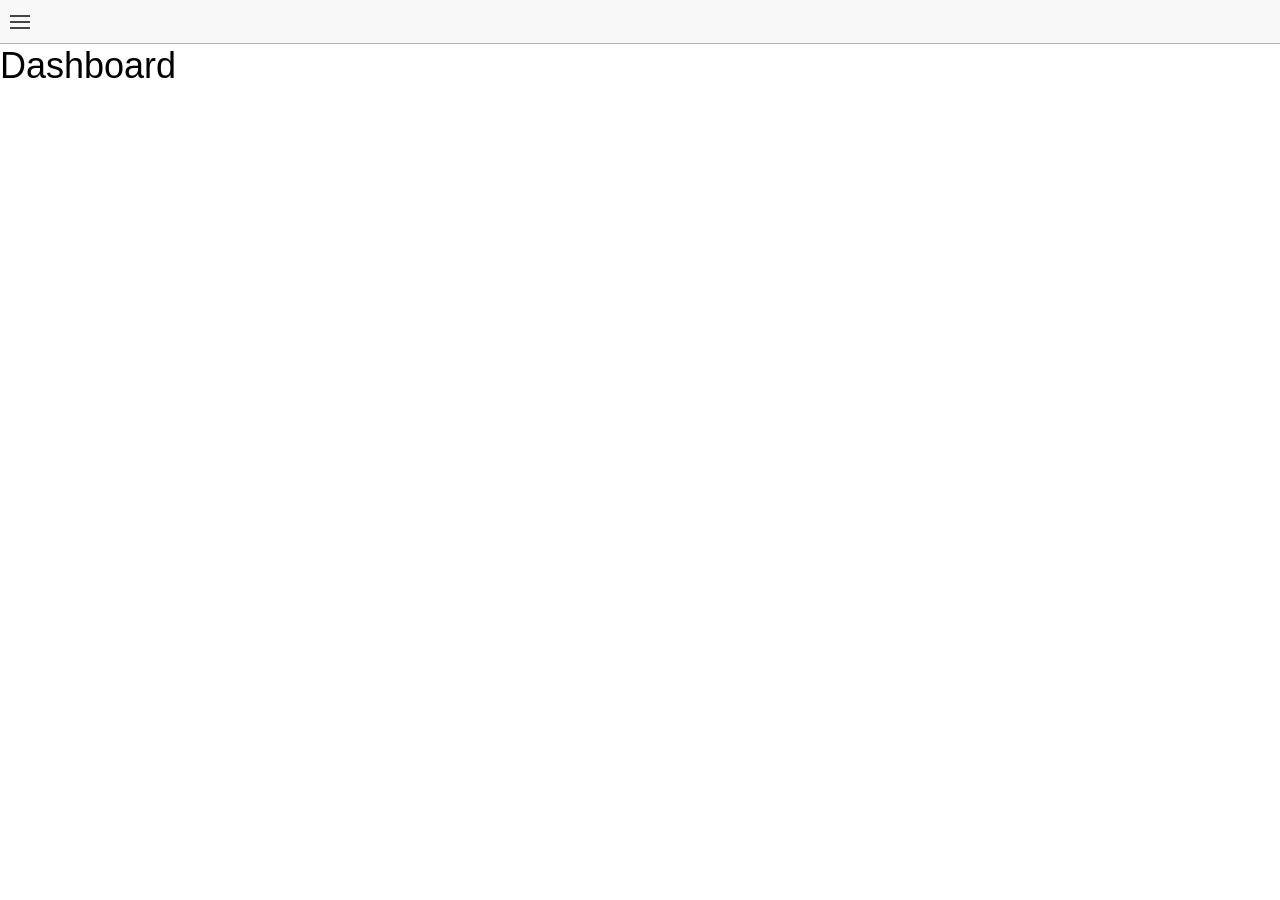
==== www/index.html @ 56444169 "init" ====
<!DOCTYPE html>
<html>
  <head>
    <meta charset="utf-8">
    <meta name="viewport" content="initial-scale=1, maximum-scale=1, user-scalable=no, width=device-width">
    <title></title>

    <link href="assets/css/main.css" rel="stylesheet">

    <!-- IF using Sass (run gulp sass first), then uncomment below and remove the CSS includes above
    <link href="css/ionic.app.css" rel="stylesheet">
    -->

    <!-- ionic/angularjs js -->
    <script src="lib/ionic/js/ionic.bundle.js"></script>

    <!-- cordova script (this will be a 404 during development) -->
    <script src="lib/ngCordova/dist/ng-cordova.js"></script>
    <script src="cordova.js"></script>

    <!-- your app's js -->

    <script src="app/app.js"></script>
    <script src="app/menu/menu.js"></script>
    <script src="app/dashboard/dashboard.js"></script>

  </head>

  <body ng-app="app">
    <ion-nav-view></ion-nav-view>
  </body>
</html>
---- www/assets/css/main.css ----
@charset "UTF-8";
/*
To customize the look and feel of Ionic, you can override the variables
in ionic's _variables.scss file.

For example, you might change some of the default colors:

$light:                           #fff !default;
$stable:                          #f8f8f8 !default;
$positive:                        #387ef5 !default;
$calm:                            #11c1f3 !default;
$balanced:                        #33cd5f !default;
$energized:                       #ffc900 !default;
$assertive:                       #ef473a !default;
$royal:                           #886aea !default;
$dark:                            #444 !default;
*/
/*!
  Ionicons, v2.0.1
  Created by Ben Sperry for the Ionic Framework, http://ionicons.com/
  https://twitter.com/benjsperry  https://twitter.com/ionicframework
  MIT License: https://github.com/driftyco/ionicons

  Android-style icons originally built by Google’s
  Material Design Icons: https://github.com/google/material-design-icons
  used under CC BY http://creativecommons.org/licenses/by/4.0/
  Modified icons to fit ionicon’s grid from original.
*/
@font-face {
  font-family: "Ionicons";
  src: url("../css/ionicons.eot?v=2.0.1");
  src: url("../css/ionicons.eot?v=2.0.1#iefix") format("embedded-opentype"), url("../css/ionicons.ttf?v=2.0.1") format("truetype"), url("../css/ionicons.woff?v=2.0.1") format("woff"), url("../css/ionicons.woff") format("woff"), url("../css/ionicons.svg?v=2.0.1#Ionicons") format("svg");
  font-weight: normal;
  font-style: normal; }

.ion, .ionicons,
.ion-alert:before,
.ion-alert-circled:before,
.ion-android-add:before,
.ion-android-add-circle:before,
.ion-android-alarm-clock:before,
.ion-android-alert:before,
.ion-android-apps:before,
.ion-android-archive:before,
.ion-android-arrow-back:before,
.ion-android-arrow-down:before,
.ion-android-arrow-dropdown:before,
.ion-android-arrow-dropdown-circle:before,
.ion-android-arrow-dropleft:before,
.ion-android-arrow-dropleft-circle:before,
.ion-android-arrow-dropright:before,
.ion-android-arrow-dropright-circle:before,
.ion-android-arrow-dropup:before,
.ion-android-arrow-dropup-circle:before,
.ion-android-arrow-forward:before,
.ion-android-arrow-up:before,
.ion-android-attach:before,
.ion-android-bar:before,
.ion-android-bicycle:before,
.ion-android-boat:before,
.ion-android-bookmark:before,
.ion-android-bulb:before,
.ion-android-bus:before,
.ion-android-calendar:before,
.ion-android-call:before,
.ion-android-camera:before,
.ion-android-cancel:before,
.ion-android-car:before,
.ion-android-cart:before,
.ion-android-chat:before,
.ion-android-checkbox:before,
.ion-android-checkbox-blank:before,
.ion-android-checkbox-outline:before,
.ion-android-checkbox-outline-blank:before,
.ion-android-checkmark-circle:before,
.ion-android-clipboard:before,
.ion-android-close:before,
.ion-android-cloud:before,
.ion-android-cloud-circle:before,
.ion-android-cloud-done:before,
.ion-android-cloud-outline:before,
.ion-android-color-palette:before,
.ion-android-compass:before,
.ion-android-contact:before,
.ion-android-contacts:before,
.ion-android-contract:before,
.ion-android-create:before,
.ion-android-delete:before,
.ion-android-desktop:before,
.ion-android-document:before,
.ion-android-done:before,
.ion-android-done-all:before,
.ion-android-download:before,
.ion-android-drafts:before,
.ion-android-exit:before,
.ion-android-expand:before,
.ion-android-favorite:before,
.ion-android-favorite-outline:before,
.ion-android-film:before,
.ion-android-folder:before,
.ion-android-folder-open:before,
.ion-android-funnel:before,
.ion-android-globe:before,
.ion-android-hand:before,
.ion-android-hangout:before,
.ion-android-happy:before,
.ion-android-home:before,
.ion-android-image:before,
.ion-android-laptop:before,
.ion-android-list:before,
.ion-android-locate:before,
.ion-android-lock:before,
.ion-android-mail:before,
.ion-android-map:before,
.ion-android-menu:before,
.ion-android-microphone:before,
.ion-android-microphone-off:before,
.ion-android-more-horizontal:before,
.ion-android-more-vertical:before,
.ion-android-navigate:before,
.ion-android-notifications:before,
.ion-android-notifications-none:before,
.ion-android-notifications-off:before,
.ion-android-open:before,
.ion-android-options:before,
.ion-android-people:before,
.ion-android-person:before,
.ion-android-person-add:before,
.ion-android-phone-landscape:before,
.ion-android-phone-portrait:before,
.ion-android-pin:before,
.ion-android-plane:before,
.ion-android-playstore:before,
.ion-android-print:before,
.ion-android-radio-button-off:before,
.ion-android-radio-button-on:before,
.ion-android-refresh:before,
.ion-android-remove:before,
.ion-android-remove-circle:before,
.ion-android-restaurant:before,
.ion-android-sad:before,
.ion-android-search:before,
.ion-android-send:before,
.ion-android-settings:before,
.ion-android-share:before,
.ion-android-share-alt:before,
.ion-android-star:before,
.ion-android-star-half:before,
.ion-android-star-outline:before,
.ion-android-stopwatch:before,
.ion-android-subway:before,
.ion-android-sunny:before,
.ion-android-sync:before,
.ion-android-textsms:before,
.ion-android-time:before,
.ion-android-train:before,
.ion-android-unlock:before,
.ion-android-upload:before,
.ion-android-volume-down:before,
.ion-android-volume-mute:before,
.ion-android-volume-off:before,
.ion-android-volume-up:before,
.ion-android-walk:before,
.ion-android-warning:before,
.ion-android-watch:before,
.ion-android-wifi:before,
.ion-aperture:before,
.ion-archive:before,
.ion-arrow-down-a:before,
.ion-arrow-down-b:before,
.ion-arrow-down-c:before,
.ion-arrow-expand:before,
.ion-arrow-graph-down-left:before,
.ion-arrow-graph-down-right:before,
.ion-arrow-graph-up-left:before,
.ion-arrow-graph-up-right:before,
.ion-arrow-left-a:before,
.ion-arrow-left-b:before,
.ion-arrow-left-c:before,
.ion-arrow-move:before,
.ion-arrow-resize:before,
.ion-arrow-return-left:before,
.ion-arrow-return-right:before,
.ion-arrow-right-a:before,
.ion-arrow-right-b:before,
.ion-arrow-right-c:before,
.ion-arrow-shrink:before,
.ion-arrow-swap:before,
.ion-arrow-up-a:before,
.ion-arrow-up-b:before,
.ion-arrow-up-c:before,
.ion-asterisk:before,
.ion-at:before,
.ion-backspace:before,
.ion-backspace-outline:before,
.ion-bag:before,
.ion-battery-charging:before,
.ion-battery-empty:before,
.ion-battery-full:before,
.ion-battery-half:before,
.ion-battery-low:before,
.ion-beaker:before,
.ion-beer:before,
.ion-bluetooth:before,
.ion-bonfire:before,
.ion-bookmark:before,
.ion-bowtie:before,
.ion-briefcase:before,
.ion-bug:before,
.ion-calculator:before,
.ion-calendar:before,
.ion-camera:before,
.ion-card:before,
.ion-cash:before,
.ion-chatbox:before,
.ion-chatbox-working:before,
.ion-chatboxes:before,
.ion-chatbubble:before,
.ion-chatbubble-working:before,
.ion-chatbubbles:before,
.ion-checkmark:before,
.ion-checkmark-circled:before,
.ion-checkmark-round:before,
.ion-chevron-down:before,
.ion-chevron-left:before,
.ion-chevron-right:before,
.ion-chevron-up:before,
.ion-clipboard:before,
.ion-clock:before,
.ion-close:before,
.ion-close-circled:before,
.ion-close-round:before,
.ion-closed-captioning:before,
.ion-cloud:before,
.ion-code:before,
.ion-code-download:before,
.ion-code-working:before,
.ion-coffee:before,
.ion-compass:before,
.ion-compose:before,
.ion-connection-bars:before,
.ion-contrast:before,
.ion-crop:before,
.ion-cube:before,
.ion-disc:before,
.ion-document:before,
.ion-document-text:before,
.ion-drag:before,
.ion-earth:before,
.ion-easel:before,
.ion-edit:before,
.ion-egg:before,
.ion-eject:before,
.ion-email:before,
.ion-email-unread:before,
.ion-erlenmeyer-flask:before,
.ion-erlenmeyer-flask-bubbles:before,
.ion-eye:before,
.ion-eye-disabled:before,
.ion-female:before,
.ion-filing:before,
.ion-film-marker:before,
.ion-fireball:before,
.ion-flag:before,
.ion-flame:before,
.ion-flash:before,
.ion-flash-off:before,
.ion-folder:before,
.ion-fork:before,
.ion-fork-repo:before,
.ion-forward:before,
.ion-funnel:before,
.ion-gear-a:before,
.ion-gear-b:before,
.ion-grid:before,
.ion-hammer:before,
.ion-happy:before,
.ion-happy-outline:before,
.ion-headphone:before,
.ion-heart:before,
.ion-heart-broken:before,
.ion-help:before,
.ion-help-buoy:before,
.ion-help-circled:before,
.ion-home:before,
.ion-icecream:before,
.ion-image:before,
.ion-images:before,
.ion-information:before,
.ion-information-circled:before,
.ion-ionic:before,
.ion-ios-alarm:before,
.ion-ios-alarm-outline:before,
.ion-ios-albums:before,
.ion-ios-albums-outline:before,
.ion-ios-americanfootball:before,
.ion-ios-americanfootball-outline:before,
.ion-ios-analytics:before,
.ion-ios-analytics-outline:before,
.ion-ios-arrow-back:before,
.ion-ios-arrow-down:before,
.ion-ios-arrow-forward:before,
.ion-ios-arrow-left:before,
.ion-ios-arrow-right:before,
.ion-ios-arrow-thin-down:before,
.ion-ios-arrow-thin-left:before,
.ion-ios-arrow-thin-right:before,
.ion-ios-arrow-thin-up:before,
.ion-ios-arrow-up:before,
.ion-ios-at:before,
.ion-ios-at-outline:before,
.ion-ios-barcode:before,
.ion-ios-barcode-outline:before,
.ion-ios-baseball:before,
.ion-ios-baseball-outline:before,
.ion-ios-basketball:before,
.ion-ios-basketball-outline:before,
.ion-ios-bell:before,
.ion-ios-bell-outline:before,
.ion-ios-body:before,
.ion-ios-body-outline:before,
.ion-ios-bolt:before,
.ion-ios-bolt-outline:before,
.ion-ios-book:before,
.ion-ios-book-outline:before,
.ion-ios-bookmarks:before,
.ion-ios-bookmarks-outline:before,
.ion-ios-box:before,
.ion-ios-box-outline:before,
.ion-ios-briefcase:before,
.ion-ios-briefcase-outline:before,
.ion-ios-browsers:before,
.ion-ios-browsers-outline:before,
.ion-ios-calculator:before,
.ion-ios-calculator-outline:before,
.ion-ios-calendar:before,
.ion-ios-calendar-outline:before,
.ion-ios-camera:before,
.ion-ios-camera-outline:before,
.ion-ios-cart:before,
.ion-ios-cart-outline:before,
.ion-ios-chatboxes:before,
.ion-ios-chatboxes-outline:before,
.ion-ios-chatbubble:before,
.ion-ios-chatbubble-outline:before,
.ion-ios-checkmark:before,
.ion-ios-checkmark-empty:before,
.ion-ios-checkmark-outline:before,
.ion-ios-circle-filled:before,
.ion-ios-circle-outline:before,
.ion-ios-clock:before,
.ion-ios-clock-outline:before,
.ion-ios-close:before,
.ion-ios-close-empty:before,
.ion-ios-close-outline:before,
.ion-ios-cloud:before,
.ion-ios-cloud-download:before,
.ion-ios-cloud-download-outline:before,
.ion-ios-cloud-outline:before,
.ion-ios-cloud-upload:before,
.ion-ios-cloud-upload-outline:before,
.ion-ios-cloudy:before,
.ion-ios-cloudy-night:before,
.ion-ios-cloudy-night-outline:before,
.ion-ios-cloudy-outline:before,
.ion-ios-cog:before,
.ion-ios-cog-outline:before,
.ion-ios-color-filter:before,
.ion-ios-color-filter-outline:before,
.ion-ios-color-wand:before,
.ion-ios-color-wand-outline:before,
.ion-ios-compose:before,
.ion-ios-compose-outline:before,
.ion-ios-contact:before,
.ion-ios-contact-outline:before,
.ion-ios-copy:before,
.ion-ios-copy-outline:before,
.ion-ios-crop:before,
.ion-ios-crop-strong:before,
.ion-ios-download:before,
.ion-ios-download-outline:before,
.ion-ios-drag:before,
.ion-ios-email:before,
.ion-ios-email-outline:before,
.ion-ios-eye:before,
.ion-ios-eye-outline:before,
.ion-ios-fastforward:before,
.ion-ios-fastforward-outline:before,
.ion-ios-filing:before,
.ion-ios-filing-outline:before,
.ion-ios-film:before,
.ion-ios-film-outline:before,
.ion-ios-flag:before,
.ion-ios-flag-outline:before,
.ion-ios-flame:before,
.ion-ios-flame-outline:before,
.ion-ios-flask:before,
.ion-ios-flask-outline:before,
.ion-ios-flower:before,
.ion-ios-flower-outline:before,
.ion-ios-folder:before,
.ion-ios-folder-outline:before,
.ion-ios-football:before,
.ion-ios-football-outline:before,
.ion-ios-game-controller-a:before,
.ion-ios-game-controller-a-outline:before,
.ion-ios-game-controller-b:before,
.ion-ios-game-controller-b-outline:before,
.ion-ios-gear:before,
.ion-ios-gear-outline:before,
.ion-ios-glasses:before,
.ion-ios-glasses-outline:before,
.ion-ios-grid-view:before,
.ion-ios-grid-view-outline:before,
.ion-ios-heart:before,
.ion-ios-heart-outline:before,
.ion-ios-help:before,
.ion-ios-help-empty:before,
.ion-ios-help-outline:before,
.ion-ios-home:before,
.ion-ios-home-outline:before,
.ion-ios-infinite:before,
.ion-ios-infinite-outline:before,
.ion-ios-information:before,
.ion-ios-information-empty:before,
.ion-ios-information-outline:before,
.ion-ios-ionic-outline:before,
.ion-ios-keypad:before,
.ion-ios-keypad-outline:before,
.ion-ios-lightbulb:before,
.ion-ios-lightbulb-outline:before,
.ion-ios-list:before,
.ion-ios-list-outline:before,
.ion-ios-location:before,
.ion-ios-location-outline:before,
.ion-ios-locked:before,
.ion-ios-locked-outline:before,
.ion-ios-loop:before,
.ion-ios-loop-strong:before,
.ion-ios-medical:before,
.ion-ios-medical-outline:before,
.ion-ios-medkit:before,
.ion-ios-medkit-outline:before,
.ion-ios-mic:before,
.ion-ios-mic-off:before,
.ion-ios-mic-outline:before,
.ion-ios-minus:before,
.ion-ios-minus-empty:before,
.ion-ios-minus-outline:before,
.ion-ios-monitor:before,
.ion-ios-monitor-outline:before,
.ion-ios-moon:before,
.ion-ios-moon-outline:before,
.ion-ios-more:before,
.ion-ios-more-outline:before,
.ion-ios-musical-note:before,
.ion-ios-musical-notes:before,
.ion-ios-navigate:before,
.ion-ios-navigate-outline:before,
.ion-ios-nutrition:before,
.ion-ios-nutrition-outline:before,
.ion-ios-paper:before,
.ion-ios-paper-outline:before,
.ion-ios-paperplane:before,
.ion-ios-paperplane-outline:before,
.ion-ios-partlysunny:before,
.ion-ios-partlysunny-outline:before,
.ion-ios-pause:before,
.ion-ios-pause-outline:before,
.ion-ios-paw:before,
.ion-ios-paw-outline:before,
.ion-ios-people:before,
.ion-ios-people-outline:before,
.ion-ios-person:before,
.ion-ios-person-outline:before,
.ion-ios-personadd:before,
.ion-ios-personadd-outline:before,
.ion-ios-photos:before,
.ion-ios-photos-outline:before,
.ion-ios-pie:before,
.ion-ios-pie-outline:before,
.ion-ios-pint:before,
.ion-ios-pint-outline:before,
.ion-ios-play:before,
.ion-ios-play-outline:before,
.ion-ios-plus:before,
.ion-ios-plus-empty:before,
.ion-ios-plus-outline:before,
.ion-ios-pricetag:before,
.ion-ios-pricetag-outline:before,
.ion-ios-pricetags:before,
.ion-ios-pricetags-outline:before,
.ion-ios-printer:before,
.ion-ios-printer-outline:before,
.ion-ios-pulse:before,
.ion-ios-pulse-strong:before,
.ion-ios-rainy:before,
.ion-ios-rainy-outline:before,
.ion-ios-recording:before,
.ion-ios-recording-outline:before,
.ion-ios-redo:before,
.ion-ios-redo-outline:before,
.ion-ios-refresh:before,
.ion-ios-refresh-empty:before,
.ion-ios-refresh-outline:before,
.ion-ios-reload:before,
.ion-ios-reverse-camera:before,
.ion-ios-reverse-camera-outline:before,
.ion-ios-rewind:before,
.ion-ios-rewind-outline:before,
.ion-ios-rose:before,
.ion-ios-rose-outline:before,
.ion-ios-search:before,
.ion-ios-search-strong:before,
.ion-ios-settings:before,
.ion-ios-settings-strong:before,
.ion-ios-shuffle:before,
.ion-ios-shuffle-strong:before,
.ion-ios-skipbackward:before,
.ion-ios-skipbackward-outline:before,
.ion-ios-skipforward:before,
.ion-ios-skipforward-outline:before,
.ion-ios-snowy:before,
.ion-ios-speedometer:before,
.ion-ios-speedometer-outline:before,
.ion-ios-star:before,
.ion-ios-star-half:before,
.ion-ios-star-outline:before,
.ion-ios-stopwatch:before,
.ion-ios-stopwatch-outline:before,
.ion-ios-sunny:before,
.ion-ios-sunny-outline:before,
.ion-ios-telephone:before,
.ion-ios-telephone-outline:before,
.ion-ios-tennisball:before,
.ion-ios-tennisball-outline:before,
.ion-ios-thunderstorm:before,
.ion-ios-thunderstorm-outline:before,
.ion-ios-time:before,
.ion-ios-time-outline:before,
.ion-ios-timer:before,
.ion-ios-timer-outline:before,
.ion-ios-toggle:before,
.ion-ios-toggle-outline:before,
.ion-ios-trash:before,
.ion-ios-trash-outline:before,
.ion-ios-undo:before,
.ion-ios-undo-outline:before,
.ion-ios-unlocked:before,
.ion-ios-unlocked-outline:before,
.ion-ios-upload:before,
.ion-ios-upload-outline:before,
.ion-ios-videocam:before,
.ion-ios-videocam-outline:before,
.ion-ios-volume-high:before,
.ion-ios-volume-low:before,
.ion-ios-wineglass:before,
.ion-ios-wineglass-outline:before,
.ion-ios-world:before,
.ion-ios-world-outline:before,
.ion-ipad:before,
.ion-iphone:before,
.ion-ipod:before,
.ion-jet:before,
.ion-key:before,
.ion-knife:before,
.ion-laptop:before,
.ion-leaf:before,
.ion-levels:before,
.ion-lightbulb:before,
.ion-link:before,
.ion-load-a:before,
.ion-load-b:before,
.ion-load-c:before,
.ion-load-d:before,
.ion-location:before,
.ion-lock-combination:before,
.ion-locked:before,
.ion-log-in:before,
.ion-log-out:before,
.ion-loop:before,
.ion-magnet:before,
.ion-male:before,
.ion-man:before,
.ion-map:before,
.ion-medkit:before,
.ion-merge:before,
.ion-mic-a:before,
.ion-mic-b:before,
.ion-mic-c:before,
.ion-minus:before,
.ion-minus-circled:before,
.ion-minus-round:before,
.ion-model-s:before,
.ion-monitor:before,
.ion-more:before,
.ion-mouse:before,
.ion-music-note:before,
.ion-navicon:before,
.ion-navicon-round:before,
.ion-navigate:before,
.ion-network:before,
.ion-no-smoking:before,
.ion-nuclear:before,
.ion-outlet:before,
.ion-paintbrush:before,
.ion-paintbucket:before,
.ion-paper-airplane:before,
.ion-paperclip:before,
.ion-pause:before,
.ion-person:before,
.ion-person-add:before,
.ion-person-stalker:before,
.ion-pie-graph:before,
.ion-pin:before,
.ion-pinpoint:before,
.ion-pizza:before,
.ion-plane:before,
.ion-planet:before,
.ion-play:before,
.ion-playstation:before,
.ion-plus:before,
.ion-plus-circled:before,
.ion-plus-round:before,
.ion-podium:before,
.ion-pound:before,
.ion-power:before,
.ion-pricetag:before,
.ion-pricetags:before,
.ion-printer:before,
.ion-pull-request:before,
.ion-qr-scanner:before,
.ion-quote:before,
.ion-radio-waves:before,
.ion-record:before,
.ion-refresh:before,
.ion-reply:before,
.ion-reply-all:before,
.ion-ribbon-a:before,
.ion-ribbon-b:before,
.ion-sad:before,
.ion-sad-outline:before,
.ion-scissors:before,
.ion-search:before,
.ion-settings:before,
.ion-share:before,
.ion-shuffle:before,
.ion-skip-backward:before,
.ion-skip-forward:before,
.ion-social-android:before,
.ion-social-android-outline:before,
.ion-social-angular:before,
.ion-social-angular-outline:before,
.ion-social-apple:before,
.ion-social-apple-outline:before,
.ion-social-bitcoin:before,
.ion-social-bitcoin-outline:before,
.ion-social-buffer:before,
.ion-social-buffer-outline:before,
.ion-social-chrome:before,
.ion-social-chrome-outline:before,
.ion-social-codepen:before,
.ion-social-codepen-outline:before,
.ion-social-css3:before,
.ion-social-css3-outline:before,
.ion-social-designernews:before,
.ion-social-designernews-outline:before,
.ion-social-dribbble:before,
.ion-social-dribbble-outline:before,
.ion-social-dropbox:before,
.ion-social-dropbox-outline:before,
.ion-social-euro:before,
.ion-social-euro-outline:before,
.ion-social-facebook:before,
.ion-social-facebook-outline:before,
.ion-social-foursquare:before,
.ion-social-foursquare-outline:before,
.ion-social-freebsd-devil:before,
.ion-social-github:before,
.ion-social-github-outline:before,
.ion-social-google:before,
.ion-social-google-outline:before,
.ion-social-googleplus:before,
.ion-social-googleplus-outline:before,
.ion-social-hackernews:before,
.ion-social-hackernews-outline:before,
.ion-social-html5:before,
.ion-social-html5-outline:before,
.ion-social-instagram:before,
.ion-social-instagram-outline:before,
.ion-social-javascript:before,
.ion-social-javascript-outline:before,
.ion-social-linkedin:before,
.ion-social-linkedin-outline:before,
.ion-social-markdown:before,
.ion-social-nodejs:before,
.ion-social-octocat:before,
.ion-social-pinterest:before,
.ion-social-pinterest-outline:before,
.ion-social-python:before,
.ion-social-reddit:before,
.ion-social-reddit-outline:before,
.ion-social-rss:before,
.ion-social-rss-outline:before,
.ion-social-sass:before,
.ion-social-skype:before,
.ion-social-skype-outline:before,
.ion-social-snapchat:before,
.ion-social-snapchat-outline:before,
.ion-social-tumblr:before,
.ion-social-tumblr-outline:before,
.ion-social-tux:before,
.ion-social-twitch:before,
.ion-social-twitch-outline:before,
.ion-social-twitter:before,
.ion-social-twitter-outline:before,
.ion-social-usd:before,
.ion-social-usd-outline:before,
.ion-social-vimeo:before,
.ion-social-vimeo-outline:before,
.ion-social-whatsapp:before,
.ion-social-whatsapp-outline:before,
.ion-social-windows:before,
.ion-social-windows-outline:before,
.ion-social-wordpress:before,
.ion-social-wordpress-outline:before,
.ion-social-yahoo:before,
.ion-social-yahoo-outline:before,
.ion-social-yen:before,
.ion-social-yen-outline:before,
.ion-social-youtube:before,
.ion-social-youtube-outline:before,
.ion-soup-can:before,
.ion-soup-can-outline:before,
.ion-speakerphone:before,
.ion-speedometer:before,
.ion-spoon:before,
.ion-star:before,
.ion-stats-bars:before,
.ion-steam:before,
.ion-stop:before,
.ion-thermometer:before,
.ion-thumbsdown:before,
.ion-thumbsup:before,
.ion-toggle:before,
.ion-toggle-filled:before,
.ion-transgender:before,
.ion-trash-a:before,
.ion-trash-b:before,
.ion-trophy:before,
.ion-tshirt:before,
.ion-tshirt-outline:before,
.ion-umbrella:before,
.ion-university:before,
.ion-unlocked:before,
.ion-upload:before,
.ion-usb:before,
.ion-videocamera:before,
.ion-volume-high:before,
.ion-volume-low:before,
.ion-volume-medium:before,
.ion-volume-mute:before,
.ion-wand:before,
.ion-waterdrop:before,
.ion-wifi:before,
.ion-wineglass:before,
.ion-woman:before,
.ion-wrench:before,
.ion-xbox:before {
  display: inline-block;
  font-family: "Ionicons";
  speak: none;
  font-style: normal;
  font-weight: normal;
  font-variant: normal;
  text-transform: none;
  text-rendering: auto;
  line-height: 1;
  -webkit-font-smoothing: antialiased;
  -moz-osx-font-smoothing: grayscale; }

.ion-alert:before {
  content: ""; }

.ion-alert-circled:before {
  content: ""; }

.ion-android-add:before {
  content: ""; }

.ion-android-add-circle:before {
  content: ""; }

.ion-android-alarm-clock:before {
  content: ""; }

.ion-android-alert:before {
  content: ""; }

.ion-android-apps:before {
  content: ""; }

.ion-android-archive:before {
  content: ""; }

.ion-android-arrow-back:before {
  content: ""; }

.ion-android-arrow-down:before {
  content: ""; }

.ion-android-arrow-dropdown:before {
  content: ""; }

.ion-android-arrow-dropdown-circle:before {
  content: ""; }

.ion-android-arrow-dropleft:before {
  content: ""; }

.ion-android-arrow-dropleft-circle:before {
  content: ""; }

.ion-android-arrow-dropright:before {
  content: ""; }

.ion-android-arrow-dropright-circle:before {
  content: ""; }

.ion-android-arrow-dropup:before {
  content: ""; }

.ion-android-arrow-dropup-circle:before {
  content: ""; }

.ion-android-arrow-forward:before {
  content: ""; }

.ion-android-arrow-up:before {
  content: ""; }

.ion-android-attach:before {
  content: ""; }

.ion-android-bar:before {
  content: ""; }

.ion-android-bicycle:before {
  content: ""; }

.ion-android-boat:before {
  content: ""; }

.ion-android-bookmark:before {
  content: ""; }

.ion-android-bulb:before {
  content: ""; }

.ion-android-bus:before {
  content: ""; }

.ion-android-calendar:before {
  content: ""; }

.ion-android-call:before {
  content: ""; }

.ion-android-camera:before {
  content: ""; }

.ion-android-cancel:before {
  content: ""; }

.ion-android-car:before {
  content: ""; }

.ion-android-cart:before {
  content: ""; }

.ion-android-chat:before {
  content: ""; }

.ion-android-checkbox:before {
  content: ""; }

.ion-android-checkbox-blank:before {
  content: ""; }

.ion-android-checkbox-outline:before {
  content: ""; }

.ion-android-checkbox-outline-blank:before {
  content: ""; }

.ion-android-checkmark-circle:before {
  content: ""; }

.ion-android-clipboard:before {
  content: ""; }

.ion-android-close:before {
  content: ""; }

.ion-android-cloud:before {
  content: ""; }

.ion-android-cloud-circle:before {
  content: ""; }

.ion-android-cloud-done:before {
  content: ""; }

.ion-android-cloud-outline:before {
  content: ""; }

.ion-android-color-palette:before {
  content: ""; }

.ion-android-compass:before {
  content: ""; }

.ion-android-contact:before {
  content: ""; }

.ion-android-contacts:before {
  content: ""; }

.ion-android-contract:before {
  content: ""; }

.ion-android-create:before {
  content: ""; }

.ion-android-delete:before {
  content: ""; }

.ion-android-desktop:before {
  content: ""; }

.ion-android-document:before {
  content: ""; }

.ion-android-done:before {
  content: ""; }

.ion-android-done-all:before {
  content: ""; }

.ion-android-download:before {
  content: ""; }

.ion-android-drafts:before {
  content: ""; }

.ion-android-exit:before {
  content: ""; }

.ion-android-expand:before {
  content: ""; }

.ion-android-favorite:before {
  content: ""; }

.ion-android-favorite-outline:before {
  content: ""; }

.ion-android-film:before {
  content: ""; }

.ion-android-folder:before {
  content: ""; }

.ion-android-folder-open:before {
  content: ""; }

.ion-android-funnel:before {
  content: ""; }

.ion-android-globe:before {
  content: ""; }

.ion-android-hand:before {
  content: ""; }

.ion-android-hangout:before {
  content: ""; }

.ion-android-happy:before {
  content: ""; }

.ion-android-home:before {
  content: ""; }

.ion-android-image:before {
  content: ""; }

.ion-android-laptop:before {
  content: ""; }

.ion-android-list:before {
  content: ""; }

.ion-android-locate:before {
  content: ""; }

.ion-android-lock:before {
  content: ""; }

.ion-android-mail:before {
  content: ""; }

.ion-android-map:before {
  content: ""; }

.ion-android-menu:before {
  content: ""; }

.ion-android-microphone:before {
  content: ""; }

.ion-android-microphone-off:before {
  content: ""; }

.ion-android-more-horizontal:before {
  content: ""; }

.ion-android-more-vertical:before {
  content: ""; }

.ion-android-navigate:before {
  content: ""; }

.ion-android-notifications:before {
  content: ""; }

.ion-android-notifications-none:before {
  content: ""; }

.ion-android-notifications-off:before {
  content: ""; }

.ion-android-open:before {
  content: ""; }

.ion-android-options:before {
  content: ""; }

.ion-android-people:before {
  content: ""; }

.ion-android-person:before {
  content: ""; }

.ion-android-person-add:before {
  content: ""; }

.ion-android-phone-landscape:before {
  content: ""; }

.ion-android-phone-portrait:before {
  content: ""; }

.ion-android-pin:before {
  content: ""; }

.ion-android-plane:before {
  content: ""; }

.ion-android-playstore:before {
  content: ""; }

.ion-android-print:before {
  content: ""; }

.ion-android-radio-button-off:before {
  content: ""; }

.ion-android-radio-button-on:before {
  content: ""; }

.ion-android-refresh:before {
  content: ""; }

.ion-android-remove:before {
  content: ""; }

.ion-android-remove-circle:before {
  content: ""; }

.ion-android-restaurant:before {
  content: ""; }

.ion-android-sad:before {
  content: ""; }

.ion-android-search:before {
  content: ""; }

.ion-android-send:before {
  content: ""; }

.ion-android-settings:before {
  content: ""; }

.ion-android-share:before {
  content: ""; }

.ion-android-share-alt:before {
  content: ""; }

.ion-android-star:before {
  content: ""; }

.ion-android-star-half:before {
  content: ""; }

.ion-android-star-outline:before {
  content: ""; }

.ion-android-stopwatch:before {
  content: ""; }

.ion-android-subway:before {
  content: ""; }

.ion-android-sunny:before {
  content: ""; }

.ion-android-sync:before {
  content: ""; }

.ion-android-textsms:before {
  content: ""; }

.ion-android-time:before {
  content: ""; }

.ion-android-train:before {
  content: ""; }

.ion-android-unlock:before {
  content: ""; }

.ion-android-upload:before {
  content: ""; }

.ion-android-volume-down:before {
  content: ""; }

.ion-android-volume-mute:before {
  content: ""; }

.ion-android-volume-off:before {
  content: ""; }

.ion-android-volume-up:before {
  content: ""; }

.ion-android-walk:before {
  content: ""; }

.ion-android-warning:before {
  content: ""; }

.ion-android-watch:before {
  content: ""; }

.ion-android-wifi:before {
  content: ""; }

.ion-aperture:before {
  content: ""; }

.ion-archive:before {
  content: ""; }

.ion-arrow-down-a:before {
  content: ""; }

.ion-arrow-down-b:before {
  content: ""; }

.ion-arrow-down-c:before {
  content: ""; }

.ion-arrow-expand:before {
  content: ""; }

.ion-arrow-graph-down-left:before {
  content: ""; }

.ion-arrow-graph-down-right:before {
  content: ""; }

.ion-arrow-graph-up-left:before {
  content: ""; }

.ion-arrow-graph-up-right:before {
  content: ""; }

.ion-arrow-left-a:before {
  content: ""; }

.ion-arrow-left-b:before {
  content: ""; }

.ion-arrow-left-c:before {
  content: ""; }

.ion-arrow-move:before {
  content: ""; }

.ion-arrow-resize:before {
  content: ""; }

.ion-arrow-return-left:before {
  content: ""; }

.ion-arrow-return-right:before {
  content: ""; }

.ion-arrow-right-a:before {
  content: ""; }

.ion-arrow-right-b:before {
  content: ""; }

.ion-arrow-right-c:before {
  content: ""; }

.ion-arrow-shrink:before {
  content: ""; }

.ion-arrow-swap:before {
  content: ""; }

.ion-arrow-up-a:before {
  content: ""; }

.ion-arrow-up-b:before {
  content: ""; }

.ion-arrow-up-c:before {
  content: ""; }

.ion-asterisk:before {
  content: ""; }

.ion-at:before {
  content: ""; }

.ion-backspace:before {
  content: ""; }

.ion-backspace-outline:before {
  content: ""; }

.ion-bag:before {
  content: ""; }

.ion-battery-charging:before {
  content: ""; }

.ion-battery-empty:before {
  content: ""; }

.ion-battery-full:before {
  content: ""; }

.ion-battery-half:before {
  content: ""; }

.ion-battery-low:before {
  content: ""; }

.ion-beaker:before {
  content: ""; }

.ion-beer:before {
  content: ""; }

.ion-bluetooth:before {
  content: ""; }

.ion-bonfire:before {
  content: ""; }

.ion-bookmark:before {
  content: ""; }

.ion-bowtie:before {
  content: ""; }

.ion-briefcase:before {
  content: ""; }

.ion-bug:before {
  content: ""; }

.ion-calculator:before {
  content: ""; }

.ion-calendar:before {
  content: ""; }

.ion-camera:before {
  content: ""; }

.ion-card:before {
  content: ""; }

.ion-cash:before {
  content: ""; }

.ion-chatbox:before {
  content: ""; }

.ion-chatbox-working:before {
  content: ""; }

.ion-chatboxes:before {
  content: ""; }

.ion-chatbubble:before {
  content: ""; }

.ion-chatbubble-working:before {
  content: ""; }

.ion-chatbubbles:before {
  content: ""; }

.ion-checkmark:before {
  content: ""; }

.ion-checkmark-circled:before {
  content: ""; }

.ion-checkmark-round:before {
  content: ""; }

.ion-chevron-down:before {
  content: ""; }

.ion-chevron-left:before {
  content: ""; }

.ion-chevron-right:before {
  content: ""; }

.ion-chevron-up:before {
  content: ""; }

.ion-clipboard:before {
  content: ""; }

.ion-clock:before {
  content: ""; }

.ion-close:before {
  content: ""; }

.ion-close-circled:before {
  content: ""; }

.ion-close-round:before {
  content: ""; }

.ion-closed-captioning:before {
  content: ""; }

.ion-cloud:before {
  content: ""; }

.ion-code:before {
  content: ""; }

.ion-code-download:before {
  content: ""; }

.ion-code-working:before {
  content: ""; }

.ion-coffee:before {
  content: ""; }

.ion-compass:before {
  content: ""; }

.ion-compose:before {
  content: ""; }

.ion-connection-bars:before {
  content: ""; }

.ion-contrast:before {
  content: ""; }

.ion-crop:before {
  content: ""; }

.ion-cube:before {
  content: ""; }

.ion-disc:before {
  content: ""; }

.ion-document:before {
  content: ""; }

.ion-document-text:before {
  content: ""; }

.ion-drag:before {
  content: ""; }

.ion-earth:before {
  content: ""; }

.ion-easel:before {
  content: ""; }

.ion-edit:before {
  content: ""; }

.ion-egg:before {
  content: ""; }

.ion-eject:before {
  content: ""; }

.ion-email:before {
  content: ""; }

.ion-email-unread:before {
  content: ""; }

.ion-erlenmeyer-flask:before {
  content: ""; }

.ion-erlenmeyer-flask-bubbles:before {
  content: ""; }

.ion-eye:before {
  content: ""; }

.ion-eye-disabled:before {
  content: ""; }

.ion-female:before {
  content: ""; }

.ion-filing:before {
  content: ""; }

.ion-film-marker:before {
  content: ""; }

.ion-fireball:before {
  content: ""; }

.ion-flag:before {
  content: ""; }

.ion-flame:before {
  content: ""; }

.ion-flash:before {
  content: ""; }

.ion-flash-off:before {
  content: ""; }

.ion-folder:before {
  content: ""; }

.ion-fork:before {
  content: ""; }

.ion-fork-repo:before {
  content: ""; }

.ion-forward:before {
  content: ""; }

.ion-funnel:before {
  content: ""; }

.ion-gear-a:before {
  content: ""; }

.ion-gear-b:before {
  content: ""; }

.ion-grid:before {
  content: ""; }

.ion-hammer:before {
  content: ""; }

.ion-happy:before {
  content: ""; }

.ion-happy-outline:before {
  content: ""; }

.ion-headphone:before {
  content: ""; }

.ion-heart:before {
  content: ""; }

.ion-heart-broken:before {
  content: ""; }

.ion-help:before {
  content: ""; }

.ion-help-buoy:before {
  content: ""; }

.ion-help-circled:before {
  content: ""; }

.ion-home:before {
  content: ""; }

.ion-icecream:before {
  content: ""; }

.ion-image:before {
  content: ""; }

.ion-images:before {
  content: ""; }

.ion-information:before {
  content: ""; }

.ion-information-circled:before {
  content: ""; }

.ion-ionic:before {
  content: ""; }

.ion-ios-alarm:before {
  content: ""; }

.ion-ios-alarm-outline:before {
  content: ""; }

.ion-ios-albums:before {
  content: ""; }

.ion-ios-albums-outline:before {
  content: ""; }

.ion-ios-americanfootball:before {
  content: ""; }

.ion-ios-americanfootball-outline:before {
  content: ""; }

.ion-ios-analytics:before {
  content: ""; }

.ion-ios-analytics-outline:before {
  content: ""; }

.ion-ios-arrow-back:before {
  content: ""; }

.ion-ios-arrow-down:before {
  content: ""; }

.ion-ios-arrow-forward:before {
  content: ""; }

.ion-ios-arrow-left:before {
  content: ""; }

.ion-ios-arrow-right:before {
  content: ""; }

.ion-ios-arrow-thin-down:before {
  content: ""; }

.ion-ios-arrow-thin-left:before {
  content: ""; }

.ion-ios-arrow-thin-right:before {
  content: ""; }

.ion-ios-arrow-thin-up:before {
  content: ""; }

.ion-ios-arrow-up:before {
  content: ""; }

.ion-ios-at:before {
  content: ""; }

.ion-ios-at-outline:before {
  content: ""; }

.ion-ios-barcode:before {
  content: ""; }

.ion-ios-barcode-outline:before {
  content: ""; }

.ion-ios-baseball:before {
  content: ""; }

.ion-ios-baseball-outline:before {
  content: ""; }

.ion-ios-basketball:before {
  content: ""; }

.ion-ios-basketball-outline:before {
  content: ""; }

.ion-ios-bell:before {
  content: ""; }

.ion-ios-bell-outline:before {
  content: ""; }

.ion-ios-body:before {
  content: ""; }

.ion-ios-body-outline:before {
  content: ""; }

.ion-ios-bolt:before {
  content: ""; }

.ion-ios-bolt-outline:before {
  content: ""; }

.ion-ios-book:before {
  content: ""; }

.ion-ios-book-outline:before {
  content: ""; }

.ion-ios-bookmarks:before {
  content: ""; }

.ion-ios-bookmarks-outline:before {
  content: ""; }

.ion-ios-box:before {
  content: ""; }

.ion-ios-box-outline:before {
  content: ""; }

.ion-ios-briefcase:before {
  content: ""; }

.ion-ios-briefcase-outline:before {
  content: ""; }

.ion-ios-browsers:before {
  content: ""; }

.ion-ios-browsers-outline:before {
  content: ""; }

.ion-ios-calculator:before {
  content: ""; }

.ion-ios-calculator-outline:before {
  content: ""; }

.ion-ios-calendar:before {
  content: ""; }

.ion-ios-calendar-outline:before {
  content: ""; }

.ion-ios-camera:before {
  content: ""; }

.ion-ios-camera-outline:before {
  content: ""; }

.ion-ios-cart:before {
  content: ""; }

.ion-ios-cart-outline:before {
  content: ""; }

.ion-ios-chatboxes:before {
  content: ""; }

.ion-ios-chatboxes-outline:before {
  content: ""; }

.ion-ios-chatbubble:before {
  content: ""; }

.ion-ios-chatbubble-outline:before {
  content: ""; }

.ion-ios-checkmark:before {
  content: ""; }

.ion-ios-checkmark-empty:before {
  content: ""; }

.ion-ios-checkmark-outline:before {
  content: ""; }

.ion-ios-circle-filled:before {
  content: ""; }

.ion-ios-circle-outline:before {
  content: ""; }

.ion-ios-clock:before {
  content: ""; }

.ion-ios-clock-outline:before {
  content: ""; }

.ion-ios-close:before {
  content: ""; }

.ion-ios-close-empty:before {
  content: ""; }

.ion-ios-close-outline:before {
  content: ""; }

.ion-ios-cloud:before {
  content: ""; }

.ion-ios-cloud-download:before {
  content: ""; }

.ion-ios-cloud-download-outline:before {
  content: ""; }

.ion-ios-cloud-outline:before {
  content: ""; }

.ion-ios-cloud-upload:before {
  content: ""; }

.ion-ios-cloud-upload-outline:before {
  content: ""; }

.ion-ios-cloudy:before {
  content: ""; }

.ion-ios-cloudy-night:before {
  content: ""; }

.ion-ios-cloudy-night-outline:before {
  content: ""; }

.ion-ios-cloudy-outline:before {
  content: ""; }

.ion-ios-cog:before {
  content: ""; }

.ion-ios-cog-outline:before {
  content: ""; }

.ion-ios-color-filter:before {
  content: ""; }

.ion-ios-color-filter-outline:before {
  content: ""; }

.ion-ios-color-wand:before {
  content: ""; }

.ion-ios-color-wand-outline:before {
  content: ""; }

.ion-ios-compose:before {
  content: ""; }

.ion-ios-compose-outline:before {
  content: ""; }

.ion-ios-contact:before {
  content: ""; }

.ion-ios-contact-outline:before {
  content: ""; }

.ion-ios-copy:before {
  content: ""; }

.ion-ios-copy-outline:before {
  content: ""; }

.ion-ios-crop:before {
  content: ""; }

.ion-ios-crop-strong:before {
  content: ""; }

.ion-ios-download:before {
  content: ""; }

.ion-ios-download-outline:before {
  content: ""; }

.ion-ios-drag:before {
  content: ""; }

.ion-ios-email:before {
  content: ""; }

.ion-ios-email-outline:before {
  content: ""; }

.ion-ios-eye:before {
  content: ""; }

.ion-ios-eye-outline:before {
  content: ""; }

.ion-ios-fastforward:before {
  content: ""; }

.ion-ios-fastforward-outline:before {
  content: ""; }

.ion-ios-filing:before {
  content: ""; }

.ion-ios-filing-outline:before {
  content: ""; }

.ion-ios-film:before {
  content: ""; }

.ion-ios-film-outline:before {
  content: ""; }

.ion-ios-flag:before {
  content: ""; }

.ion-ios-flag-outline:before {
  content: ""; }

.ion-ios-flame:before {
  content: ""; }

.ion-ios-flame-outline:before {
  content: ""; }

.ion-ios-flask:before {
  content: ""; }

.ion-ios-flask-outline:before {
  content: ""; }

.ion-ios-flower:before {
  content: ""; }

.ion-ios-flower-outline:before {
  content: ""; }

.ion-ios-folder:before {
  content: ""; }

.ion-ios-folder-outline:before {
  content: ""; }

.ion-ios-football:before {
  content: ""; }

.ion-ios-football-outline:before {
  content: ""; }

.ion-ios-game-controller-a:before {
  content: ""; }

.ion-ios-game-controller-a-outline:before {
  content: ""; }

.ion-ios-game-controller-b:before {
  content: ""; }

.ion-ios-game-controller-b-outline:before {
  content: ""; }

.ion-ios-gear:before {
  content: ""; }

.ion-ios-gear-outline:before {
  content: ""; }

.ion-ios-glasses:before {
  content: ""; }

.ion-ios-glasses-outline:before {
  content: ""; }

.ion-ios-grid-view:before {
  content: ""; }

.ion-ios-grid-view-outline:before {
  content: ""; }

.ion-ios-heart:before {
  content: ""; }

.ion-ios-heart-outline:before {
  content: ""; }

.ion-ios-help:before {
  content: ""; }

.ion-ios-help-empty:before {
  content: ""; }

.ion-ios-help-outline:before {
  content: ""; }

.ion-ios-home:before {
  content: ""; }

.ion-ios-home-outline:before {
  content: ""; }

.ion-ios-infinite:before {
  content: ""; }

.ion-ios-infinite-outline:before {
  content: ""; }

.ion-ios-information:before {
  content: ""; }

.ion-ios-information-empty:before {
  content: ""; }

.ion-ios-information-outline:before {
  content: ""; }

.ion-ios-ionic-outline:before {
  content: ""; }

.ion-ios-keypad:before {
  content: ""; }

.ion-ios-keypad-outline:before {
  content: ""; }

.ion-ios-lightbulb:before {
  content: ""; }

.ion-ios-lightbulb-outline:before {
  content: ""; }

.ion-ios-list:before {
  content: ""; }

.ion-ios-list-outline:before {
  content: ""; }

.ion-ios-location:before {
  content: ""; }

.ion-ios-location-outline:before {
  content: ""; }

.ion-ios-locked:before {
  content: ""; }

.ion-ios-locked-outline:before {
  content: ""; }

.ion-ios-loop:before {
  content: ""; }

.ion-ios-loop-strong:before {
  content: ""; }

.ion-ios-medical:before {
  content: ""; }

.ion-ios-medical-outline:before {
  content: ""; }

.ion-ios-medkit:before {
  content: ""; }

.ion-ios-medkit-outline:before {
  content: ""; }

.ion-ios-mic:before {
  content: ""; }

.ion-ios-mic-off:before {
  content: ""; }

.ion-ios-mic-outline:before {
  content: ""; }

.ion-ios-minus:before {
  content: ""; }

.ion-ios-minus-empty:before {
  content: ""; }

.ion-ios-minus-outline:before {
  content: ""; }

.ion-ios-monitor:before {
  content: ""; }

.ion-ios-monitor-outline:before {
  content: ""; }

.ion-ios-moon:before {
  content: ""; }

.ion-ios-moon-outline:before {
  content: ""; }

.ion-ios-more:before {
  content: ""; }

.ion-ios-more-outline:before {
  content: ""; }

.ion-ios-musical-note:before {
  content: ""; }

.ion-ios-musical-notes:before {
  content: ""; }

.ion-ios-navigate:before {
  content: ""; }

.ion-ios-navigate-outline:before {
  content: ""; }

.ion-ios-nutrition:before {
  content: ""; }

.ion-ios-nutrition-outline:before {
  content: ""; }

.ion-ios-paper:before {
  content: ""; }

.ion-ios-paper-outline:before {
  content: ""; }

.ion-ios-paperplane:before {
  content: ""; }

.ion-ios-paperplane-outline:before {
  content: ""; }

.ion-ios-partlysunny:before {
  content: ""; }

.ion-ios-partlysunny-outline:before {
  content: ""; }

.ion-ios-pause:before {
  content: ""; }

.ion-ios-pause-outline:before {
  content: ""; }

.ion-ios-paw:before {
  content: ""; }

.ion-ios-paw-outline:before {
  content: ""; }

.ion-ios-people:before {
  content: ""; }

.ion-ios-people-outline:before {
  content: ""; }

.ion-ios-person:before {
  content: ""; }

.ion-ios-person-outline:before {
  content: ""; }

.ion-ios-personadd:before {
  content: ""; }

.ion-ios-personadd-outline:before {
  content: ""; }

.ion-ios-photos:before {
  content: ""; }

.ion-ios-photos-outline:before {
  content: ""; }

.ion-ios-pie:before {
  content: ""; }

.ion-ios-pie-outline:before {
  content: ""; }

.ion-ios-pint:before {
  content: ""; }

.ion-ios-pint-outline:before {
  content: ""; }

.ion-ios-play:before {
  content: ""; }

.ion-ios-play-outline:before {
  content: ""; }

.ion-ios-plus:before {
  content: ""; }

.ion-ios-plus-empty:before {
  content: ""; }

.ion-ios-plus-outline:before {
  content: ""; }

.ion-ios-pricetag:before {
  content: ""; }

.ion-ios-pricetag-outline:before {
  content: ""; }

.ion-ios-pricetags:before {
  content: ""; }

.ion-ios-pricetags-outline:before {
  content: ""; }

.ion-ios-printer:before {
  content: ""; }

.ion-ios-printer-outline:before {
  content: ""; }

.ion-ios-pulse:before {
  content: ""; }

.ion-ios-pulse-strong:before {
  content: ""; }

.ion-ios-rainy:before {
  content: ""; }

.ion-ios-rainy-outline:before {
  content: ""; }

.ion-ios-recording:before {
  content: ""; }

.ion-ios-recording-outline:before {
  content: ""; }

.ion-ios-redo:before {
  content: ""; }

.ion-ios-redo-outline:before {
  content: ""; }

.ion-ios-refresh:before {
  content: ""; }

.ion-ios-refresh-empty:before {
  content: ""; }

.ion-ios-refresh-outline:before {
  content: ""; }

.ion-ios-reload:before {
  content: ""; }

.ion-ios-reverse-camera:before {
  content: ""; }

.ion-ios-reverse-camera-outline:before {
  content: ""; }

.ion-ios-rewind:before {
  content: ""; }

.ion-ios-rewind-outline:before {
  content: ""; }

.ion-ios-rose:before {
  content: ""; }

.ion-ios-rose-outline:before {
  content: ""; }

.ion-ios-search:before {
  content: ""; }

.ion-ios-search-strong:before {
  content: ""; }

.ion-ios-settings:before {
  content: ""; }

.ion-ios-settings-strong:before {
  content: ""; }

.ion-ios-shuffle:before {
  content: ""; }

.ion-ios-shuffle-strong:before {
  content: ""; }

.ion-ios-skipbackward:before {
  content: ""; }

.ion-ios-skipbackward-outline:before {
  content: ""; }

.ion-ios-skipforward:before {
  content: ""; }

.ion-ios-skipforward-outline:before {
  content: ""; }

.ion-ios-snowy:before {
  content: ""; }

.ion-ios-speedometer:before {
  content: ""; }

.ion-ios-speedometer-outline:before {
  content: ""; }

.ion-ios-star:before {
  content: ""; }

.ion-ios-star-half:before {
  content: ""; }

.ion-ios-star-outline:before {
  content: ""; }

.ion-ios-stopwatch:before {
  content: ""; }

.ion-ios-stopwatch-outline:before {
  content: ""; }

.ion-ios-sunny:before {
  content: ""; }

.ion-ios-sunny-outline:before {
  content: ""; }

.ion-ios-telephone:before {
  content: ""; }

.ion-ios-telephone-outline:before {
  content: ""; }

.ion-ios-tennisball:before {
  content: ""; }

.ion-ios-tennisball-outline:before {
  content: ""; }

.ion-ios-thunderstorm:before {
  content: ""; }

.ion-ios-thunderstorm-outline:before {
  content: ""; }

.ion-ios-time:before {
  content: ""; }

.ion-ios-time-outline:before {
  content: ""; }

.ion-ios-timer:before {
  content: ""; }

.ion-ios-timer-outline:before {
  content: ""; }

.ion-ios-toggle:before {
  content: ""; }

.ion-ios-toggle-outline:before {
  content: ""; }

.ion-ios-trash:before {
  content: ""; }

.ion-ios-trash-outline:before {
  content: ""; }

.ion-ios-undo:before {
  content: ""; }

.ion-ios-undo-outline:before {
  content: ""; }

.ion-ios-unlocked:before {
  content: ""; }

.ion-ios-unlocked-outline:before {
  content: ""; }

.ion-ios-upload:before {
  content: ""; }

.ion-ios-upload-outline:before {
  content: ""; }

.ion-ios-videocam:before {
  content: ""; }

.ion-ios-videocam-outline:before {
  content: ""; }

.ion-ios-volume-high:before {
  content: ""; }

.ion-ios-volume-low:before {
  content: ""; }

.ion-ios-wineglass:before {
  content: ""; }

.ion-ios-wineglass-outline:before {
  content: ""; }

.ion-ios-world:before {
  content: ""; }

.ion-ios-world-outline:before {
  content: ""; }

.ion-ipad:before {
  content: ""; }

.ion-iphone:before {
  content: ""; }

.ion-ipod:before {
  content: ""; }

.ion-jet:before {
  content: ""; }

.ion-key:before {
  content: ""; }

.ion-knife:before {
  content: ""; }

.ion-laptop:before {
  content: ""; }

.ion-leaf:before {
  content: ""; }

.ion-levels:before {
  content: ""; }

.ion-lightbulb:before {
  content: ""; }

.ion-link:before {
  content: ""; }

.ion-load-a:before {
  content: ""; }

.ion-load-b:before {
  content: ""; }

.ion-load-c:before {
  content: ""; }

.ion-load-d:before {
  content: ""; }

.ion-location:before {
  content: ""; }

.ion-lock-combination:before {
  content: ""; }

.ion-locked:before {
  content: ""; }

.ion-log-in:before {
  content: ""; }

.ion-log-out:before {
  content: ""; }

.ion-loop:before {
  content: ""; }

.ion-magnet:before {
  content: ""; }

.ion-male:before {
  content: ""; }

.ion-man:before {
  content: ""; }

.ion-map:before {
  content: ""; }

.ion-medkit:before {
  content: ""; }

.ion-merge:before {
  content: ""; }

.ion-mic-a:before {
  content: ""; }

.ion-mic-b:before {
  content: ""; }

.ion-mic-c:before {
  content: ""; }

.ion-minus:before {
  content: ""; }

.ion-minus-circled:before {
  content: ""; }

.ion-minus-round:before {
  content: ""; }

.ion-model-s:before {
  content: ""; }

.ion-monitor:before {
  content: ""; }

.ion-more:before {
  content: ""; }

.ion-mouse:before {
  content: ""; }

.ion-music-note:before {
  content: ""; }

.ion-navicon:before {
  content: ""; }

.ion-navicon-round:before {
  content: ""; }

.ion-navigate:before {
  content: ""; }

.ion-network:before {
  content: ""; }

.ion-no-smoking:before {
  content: ""; }

.ion-nuclear:before {
  content: ""; }

.ion-outlet:before {
  content: ""; }

.ion-paintbrush:before {
  content: ""; }

.ion-paintbucket:before {
  content: ""; }

.ion-paper-airplane:before {
  content: ""; }

.ion-paperclip:before {
  content: ""; }

.ion-pause:before {
  content: ""; }

.ion-person:before {
  content: ""; }

.ion-person-add:before {
  content: ""; }

.ion-person-stalker:before {
  content: ""; }

.ion-pie-graph:before {
  content: ""; }

.ion-pin:before {
  content: ""; }

.ion-pinpoint:before {
  content: ""; }

.ion-pizza:before {
  content: ""; }

.ion-plane:before {
  content: ""; }

.ion-planet:before {
  content: ""; }

.ion-play:before {
  content: ""; }

.ion-playstation:before {
  content: ""; }

.ion-plus:before {
  content: ""; }

.ion-plus-circled:before {
  content: ""; }

.ion-plus-round:before {
  content: ""; }

.ion-podium:before {
  content: ""; }

.ion-pound:before {
  content: ""; }

.ion-power:before {
  content: ""; }

.ion-pricetag:before {
  content: ""; }

.ion-pricetags:before {
  content: ""; }

.ion-printer:before {
  content: ""; }

.ion-pull-request:before {
  content: ""; }

.ion-qr-scanner:before {
  content: ""; }

.ion-quote:before {
  content: ""; }

.ion-radio-waves:before {
  content: ""; }

.ion-record:before {
  content: ""; }

.ion-refresh:before {
  content: ""; }

.ion-reply:before {
  content: ""; }

.ion-reply-all:before {
  content: ""; }

.ion-ribbon-a:before {
  content: ""; }

.ion-ribbon-b:before {
  content: ""; }

.ion-sad:before {
  content: ""; }

.ion-sad-outline:before {
  content: ""; }

.ion-scissors:before {
  content: ""; }

.ion-search:before {
  content: ""; }

.ion-settings:before {
  content: ""; }

.ion-share:before {
  content: ""; }

.ion-shuffle:before {
  content: ""; }

.ion-skip-backward:before {
  content: ""; }

.ion-skip-forward:before {
  content: ""; }

.ion-social-android:before {
  content: ""; }

.ion-social-android-outline:before {
  content: ""; }

.ion-social-angular:before {
  content: ""; }

.ion-social-angular-outline:before {
  content: ""; }

.ion-social-apple:before {
  content: ""; }

.ion-social-apple-outline:before {
  content: ""; }

.ion-social-bitcoin:before {
  content: ""; }

.ion-social-bitcoin-outline:before {
  content: ""; }

.ion-social-buffer:before {
  content: ""; }

.ion-social-buffer-outline:before {
  content: ""; }

.ion-social-chrome:before {
  content: ""; }

.ion-social-chrome-outline:before {
  content: ""; }

.ion-social-codepen:before {
  content: ""; }

.ion-social-codepen-outline:before {
  content: ""; }

.ion-social-css3:before {
  content: ""; }

.ion-social-css3-outline:before {
  content: ""; }

.ion-social-designernews:before {
  content: ""; }

.ion-social-designernews-outline:before {
  content: ""; }

.ion-social-dribbble:before {
  content: ""; }

.ion-social-dribbble-outline:before {
  content: ""; }

.ion-social-dropbox:before {
  content: ""; }

.ion-social-dropbox-outline:before {
  content: ""; }

.ion-social-euro:before {
  content: ""; }

.ion-social-euro-outline:before {
  content: ""; }

.ion-social-facebook:before {
  content: ""; }

.ion-social-facebook-outline:before {
  content: ""; }

.ion-social-foursquare:before {
  content: ""; }

.ion-social-foursquare-outline:before {
  content: ""; }

.ion-social-freebsd-devil:before {
  content: ""; }

.ion-social-github:before {
  content: ""; }

.ion-social-github-outline:before {
  content: ""; }

.ion-social-google:before {
  content: ""; }

.ion-social-google-outline:before {
  content: ""; }

.ion-social-googleplus:before {
  content: ""; }

.ion-social-googleplus-outline:before {
  content: ""; }

.ion-social-hackernews:before {
  content: ""; }

.ion-social-hackernews-outline:before {
  content: ""; }

.ion-social-html5:before {
  content: ""; }

.ion-social-html5-outline:before {
  content: ""; }

.ion-social-instagram:before {
  content: ""; }

.ion-social-instagram-outline:before {
  content: ""; }

.ion-social-javascript:before {
  content: ""; }

.ion-social-javascript-outline:before {
  content: ""; }

.ion-social-linkedin:before {
  content: ""; }

.ion-social-linkedin-outline:before {
  content: ""; }

.ion-social-markdown:before {
  content: ""; }

.ion-social-nodejs:before {
  content: ""; }

.ion-social-octocat:before {
  content: ""; }

.ion-social-pinterest:before {
  content: ""; }

.ion-social-pinterest-outline:before {
  content: ""; }

.ion-social-python:before {
  content: ""; }

.ion-social-reddit:before {
  content: ""; }

.ion-social-reddit-outline:before {
  content: ""; }

.ion-social-rss:before {
  content: ""; }

.ion-social-rss-outline:before {
  content: ""; }

.ion-social-sass:before {
  content: ""; }

.ion-social-skype:before {
  content: ""; }

.ion-social-skype-outline:before {
  content: ""; }

.ion-social-snapchat:before {
  content: ""; }

.ion-social-snapchat-outline:before {
  content: ""; }

.ion-social-tumblr:before {
  content: ""; }

.ion-social-tumblr-outline:before {
  content: ""; }

.ion-social-tux:before {
  content: ""; }

.ion-social-twitch:before {
  content: ""; }

.ion-social-twitch-outline:before {
  content: ""; }

.ion-social-twitter:before {
  content: ""; }

.ion-social-twitter-outline:before {
  content: ""; }

.ion-social-usd:before {
  content: ""; }

.ion-social-usd-outline:before {
  content: ""; }

.ion-social-vimeo:before {
  content: ""; }

.ion-social-vimeo-outline:before {
  content: ""; }

.ion-social-whatsapp:before {
  content: ""; }

.ion-social-whatsapp-outline:before {
  content: ""; }

.ion-social-windows:before {
  content: ""; }

.ion-social-windows-outline:before {
  content: ""; }

.ion-social-wordpress:before {
  content: ""; }

.ion-social-wordpress-outline:before {
  content: ""; }

.ion-social-yahoo:before {
  content: ""; }

.ion-social-yahoo-outline:before {
  content: ""; }

.ion-social-yen:before {
  content: ""; }

.ion-social-yen-outline:before {
  content: ""; }

.ion-social-youtube:before {
  content: ""; }

.ion-social-youtube-outline:before {
  content: ""; }

.ion-soup-can:before {
  content: ""; }

.ion-soup-can-outline:before {
  content: ""; }

.ion-speakerphone:before {
  content: ""; }

.ion-speedometer:before {
  content: ""; }

.ion-spoon:before {
  content: ""; }

.ion-star:before {
  content: ""; }

.ion-stats-bars:before {
  content: ""; }

.ion-steam:before {
  content: ""; }

.ion-stop:before {
  content: ""; }

.ion-thermometer:before {
  content: ""; }

.ion-thumbsdown:before {
  content: ""; }

.ion-thumbsup:before {
  content: ""; }

.ion-toggle:before {
  content: ""; }

.ion-toggle-filled:before {
  content: ""; }

.ion-transgender:before {
  content: ""; }

.ion-trash-a:before {
  content: ""; }

.ion-trash-b:before {
  content: ""; }

.ion-trophy:before {
  content: ""; }

.ion-tshirt:before {
  content: ""; }

.ion-tshirt-outline:before {
  content: ""; }

.ion-umbrella:before {
  content: ""; }

.ion-university:before {
  content: ""; }

.ion-unlocked:before {
  content: ""; }

.ion-upload:before {
  content: ""; }

.ion-usb:before {
  content: ""; }

.ion-videocamera:before {
  content: ""; }

.ion-volume-high:before {
  content: ""; }

.ion-volume-low:before {
  content: ""; }

.ion-volume-medium:before {
  content: ""; }

.ion-volume-mute:before {
  content: ""; }

.ion-wand:before {
  content: ""; }

.ion-waterdrop:before {
  content: ""; }

.ion-wifi:before {
  content: ""; }

.ion-wineglass:before {
  content: ""; }

.ion-woman:before {
  content: ""; }

.ion-wrench:before {
  content: ""; }

.ion-xbox:before {
  content: ""; }

/**
 * Resets
 * --------------------------------------------------
 * Adapted from normalize.css and some reset.css. We don't care even one
 * bit about old IE, so we don't need any hacks for that in here.
 *
 * There are probably other things we could remove here, as well.
 *
 * normalize.css v2.1.2 | MIT License | git.io/normalize

 * Eric Meyer's Reset CSS v2.0 (http://meyerweb.com/eric/tools/css/reset/)
 * http://cssreset.com
 */
html, body, div, span, applet, object, iframe,
h1, h2, h3, h4, h5, h6, p, blockquote, pre,
a, abbr, acronym, address, big, cite, code,
del, dfn, em, img, ins, kbd, q, s, samp,
small, strike, strong, sub, sup, tt, var,
b, i, u, center,
dl, dt, dd, ol, ul, li,
fieldset, form, label, legend,
table, caption, tbody, tfoot, thead, tr, th, td,
article, aside, canvas, details, embed, fieldset,
figure, figcaption, footer, header, hgroup,
menu, nav, output, ruby, section, summary,
time, mark, audio, video {
  margin: 0;
  padding: 0;
  border: 0;
  vertical-align: baseline;
  font: inherit;
  font-size: 100%; }

ol, ul {
  list-style: none; }

blockquote, q {
  quotes: none; }

blockquote:before, blockquote:after,
q:before, q:after {
  content: '';
  content: none; }

/**
 * Prevent modern browsers from displaying `audio` without controls.
 * Remove excess height in iOS 5 devices.
 */
audio:not([controls]) {
  display: none;
  height: 0; }

/**
 * Hide the `template` element in IE, Safari, and Firefox < 22.
 */
[hidden],
template {
  display: none; }

script {
  display: none !important; }

/* ==========================================================================
   Base
   ========================================================================== */
/**
 * 1. Set default font family to sans-serif.
 * 2. Prevent iOS text size adjust after orientation change, without disabling
 *  user zoom.
 */
html {
  -webkit-user-select: none;
  -moz-user-select: none;
  -ms-user-select: none;
  user-select: none;
  font-family: sans-serif;
  /* 1 */
  -webkit-text-size-adjust: 100%;
  -ms-text-size-adjust: 100%;
  /* 2 */
  -webkit-text-size-adjust: 100%;
  /* 2 */ }

/**
 * Remove default margin.
 */
body {
  margin: 0;
  line-height: 1; }

/**
 * Remove default outlines.
 */
a,
button,
:focus,
a:focus,
button:focus,
a:active,
a:hover {
  outline: 0; }

/* *
 * Remove tap highlight color
 */
a {
  -webkit-user-drag: none;
  -webkit-tap-highlight-color: transparent;
  -webkit-tap-highlight-color: transparent; }
  a[href]:hover {
    cursor: pointer; }

/* ==========================================================================
   Typography
   ========================================================================== */
/**
 * Address style set to `bolder` in Firefox 4+, Safari 5, and Chrome.
 */
b,
strong {
  font-weight: bold; }

/**
 * Address styling not present in Safari 5 and Chrome.
 */
dfn {
  font-style: italic; }

/**
 * Address differences between Firefox and other browsers.
 */
hr {
  -moz-box-sizing: content-box;
  box-sizing: content-box;
  height: 0; }

/**
 * Correct font family set oddly in Safari 5 and Chrome.
 */
code,
kbd,
pre,
samp {
  font-size: 1em;
  font-family: monospace, serif; }

/**
 * Improve readability of pre-formatted text in all browsers.
 */
pre {
  white-space: pre-wrap; }

/**
 * Set consistent quote types.
 */
q {
  quotes: "\201C" "\201D" "\2018" "\2019"; }

/**
 * Address inconsistent and variable font size in all browsers.
 */
small {
  font-size: 80%; }

/**
 * Prevent `sub` and `sup` affecting `line-height` in all browsers.
 */
sub,
sup {
  position: relative;
  vertical-align: baseline;
  font-size: 75%;
  line-height: 0; }

sup {
  top: -0.5em; }

sub {
  bottom: -0.25em; }

/**
 * Define consistent border, margin, and padding.
 */
fieldset {
  margin: 0 2px;
  padding: 0.35em 0.625em 0.75em;
  border: 1px solid #c0c0c0; }

/**
 * 1. Correct `color` not being inherited in IE 8/9.
 * 2. Remove padding so people aren't caught out if they zero out fieldsets.
 */
legend {
  padding: 0;
  /* 2 */
  border: 0;
  /* 1 */ }

/**
 * 1. Correct font family not being inherited in all browsers.
 * 2. Correct font size not being inherited in all browsers.
 * 3. Address margins set differently in Firefox 4+, Safari 5, and Chrome.
 * 4. Remove any default :focus styles
 * 5. Make sure webkit font smoothing is being inherited
 * 6. Remove default gradient in Android Firefox / FirefoxOS
 */
button,
input,
select,
textarea {
  margin: 0;
  /* 3 */
  font-size: 100%;
  /* 2 */
  font-family: inherit;
  /* 1 */
  outline-offset: 0;
  /* 4 */
  outline-style: none;
  /* 4 */
  outline-width: 0;
  /* 4 */
  -webkit-font-smoothing: inherit;
  /* 5 */
  background-image: none;
  /* 6 */ }

/**
 * Address Firefox 4+ setting `line-height` on `input` using `importnt` in
 * the UA stylesheet.
 */
button,
input {
  line-height: normal; }

/**
 * Address inconsistent `text-transform` inheritance for `button` and `select`.
 * All other form control elements do not inherit `text-transform` values.
 * Correct `button` style inheritance in Chrome, Safari 5+, and IE 8+.
 * Correct `select` style inheritance in Firefox 4+ and Opera.
 */
button,
select {
  text-transform: none; }

/**
 * 1. Avoid the WebKit bug in Android 4.0.* where (2) destroys native `audio`
 *  and `video` controls.
 * 2. Correct inability to style clickable `input` types in iOS.
 * 3. Improve usability and consistency of cursor style between image-type
 *  `input` and others.
 */
button,
html input[type="button"],
input[type="reset"],
input[type="submit"] {
  cursor: pointer;
  /* 3 */
  -webkit-appearance: button;
  /* 2 */ }

/**
 * Re-set default cursor for disabled elements.
 */
button[disabled],
html input[disabled] {
  cursor: default; }

/**
 * 1. Address `appearance` set to `searchfield` in Safari 5 and Chrome.
 * 2. Address `box-sizing` set to `border-box` in Safari 5 and Chrome
 *  (include `-moz` to future-proof).
 */
input[type="search"] {
  -webkit-box-sizing: content-box;
  /* 2 */
  -moz-box-sizing: content-box;
  box-sizing: content-box;
  -webkit-appearance: textfield;
  /* 1 */ }

/**
 * Remove inner padding and search cancel button in Safari 5 and Chrome
 * on OS X.
 */
input[type="search"]::-webkit-search-cancel-button,
input[type="search"]::-webkit-search-decoration {
  -webkit-appearance: none; }

/**
 * Remove inner padding and border in Firefox 4+.
 */
button::-moz-focus-inner,
input::-moz-focus-inner {
  padding: 0;
  border: 0; }

/**
 * 1. Remove default vertical scrollbar in IE 8/9.
 * 2. Improve readability and alignment in all browsers.
 */
textarea {
  overflow: auto;
  /* 1 */
  vertical-align: top;
  /* 2 */ }

img {
  -webkit-user-drag: none; }

/* ==========================================================================
   Tables
   ========================================================================== */
/**
 * Remove most spacing between table cells.
 */
table {
  border-spacing: 0;
  border-collapse: collapse; }

/**
 * Scaffolding
 * --------------------------------------------------
 */
*,
*:before,
*:after {
  -webkit-box-sizing: border-box;
  -moz-box-sizing: border-box;
  box-sizing: border-box; }

html {
  overflow: hidden;
  -ms-touch-action: pan-y;
  touch-action: pan-y; }

body,
.ionic-body {
  -webkit-touch-callout: none;
  -webkit-font-smoothing: antialiased;
  font-smoothing: antialiased;
  -webkit-text-size-adjust: none;
  -moz-text-size-adjust: none;
  text-size-adjust: none;
  -webkit-tap-highlight-color: transparent;
  -webkit-tap-highlight-color: transparent;
  -webkit-user-select: none;
  -moz-user-select: none;
  -ms-user-select: none;
  user-select: none;
  top: 0;
  right: 0;
  bottom: 0;
  left: 0;
  overflow: hidden;
  margin: 0;
  padding: 0;
  color: #000;
  word-wrap: break-word;
  font-size: 14px;
  font-family: -apple-system;
  font-family: "-apple-system", "Helvetica Neue", "Roboto", "Segoe UI", sans-serif;
  line-height: 20px;
  text-rendering: optimizeLegibility;
  -webkit-backface-visibility: hidden;
  -webkit-user-drag: none;
  -ms-content-zooming: none; }

body.grade-b,
body.grade-c {
  text-rendering: auto; }

.content {
  position: relative; }

.scroll-content {
  position: absolute;
  top: 0;
  right: 0;
  bottom: 0;
  left: 0;
  overflow: hidden;
  margin-top: -1px;
  padding-top: 1px;
  margin-bottom: -1px;
  width: auto;
  height: auto; }

.menu .scroll-content.scroll-content-false {
  z-index: 11; }

.scroll-view {
  position: relative;
  display: block;
  overflow: hidden;
  margin-top: -1px; }
  .scroll-view.overflow-scroll {
    position: relative; }
  .scroll-view.scroll-x {
    overflow-x: scroll;
    overflow-y: hidden; }
  .scroll-view.scroll-y {
    overflow-x: hidden;
    overflow-y: scroll; }
  .scroll-view.scroll-xy {
    overflow-x: scroll;
    overflow-y: scroll; }

/**
 * Scroll is the scroll view component available for complex and custom
 * scroll view functionality.
 */
.scroll {
  -webkit-user-select: none;
  -moz-user-select: none;
  -ms-user-select: none;
  user-select: none;
  -webkit-touch-callout: none;
  -webkit-text-size-adjust: none;
  -moz-text-size-adjust: none;
  text-size-adjust: none;
  -webkit-transform-origin: left top;
  transform-origin: left top; }

/**
 * Set ms-viewport to prevent MS "page squish" and allow fluid scrolling
 * https://msdn.microsoft.com/en-us/library/ie/hh869615(v=vs.85).aspx
 */
@-ms-viewport {
  width: device-width; }

.scroll-bar {
  position: absolute;
  z-index: 9999; }

.ng-animate .scroll-bar {
  visibility: hidden; }

.scroll-bar-h {
  right: 2px;
  bottom: 3px;
  left: 2px;
  height: 3px; }
  .scroll-bar-h .scroll-bar-indicator {
    height: 100%; }

.scroll-bar-v {
  top: 2px;
  right: 3px;
  bottom: 2px;
  width: 3px; }
  .scroll-bar-v .scroll-bar-indicator {
    width: 100%; }

.scroll-bar-indicator {
  position: absolute;
  border-radius: 4px;
  background: rgba(0, 0, 0, 0.3);
  opacity: 1;
  -webkit-transition: opacity 0.3s linear;
  transition: opacity 0.3s linear; }
  .scroll-bar-indicator.scroll-bar-fade-out {
    opacity: 0; }

.platform-android .scroll-bar-indicator {
  border-radius: 0; }

.grade-b .scroll-bar-indicator,
.grade-c .scroll-bar-indicator {
  background: #aaa; }
  .grade-b .scroll-bar-indicator.scroll-bar-fade-out,
  .grade-c .scroll-bar-indicator.scroll-bar-fade-out {
    -webkit-transition: none;
    transition: none; }

ion-infinite-scroll {
  height: 60px;
  width: 100%;
  display: block;
  display: -webkit-box;
  display: -webkit-flex;
  display: -moz-box;
  display: -moz-flex;
  display: -ms-flexbox;
  display: flex;
  -webkit-box-direction: normal;
  -webkit-box-orient: horizontal;
  -webkit-flex-direction: row;
  -moz-flex-direction: row;
  -ms-flex-direction: row;
  flex-direction: row;
  -webkit-box-pack: center;
  -ms-flex-pack: center;
  -webkit-justify-content: center;
  -moz-justify-content: center;
  justify-content: center;
  -webkit-box-align: center;
  -ms-flex-align: center;
  -webkit-align-items: center;
  -moz-align-items: center;
  align-items: center; }
  ion-infinite-scroll .icon {
    color: #666666;
    font-size: 30px;
    color: #666666; }
  ion-infinite-scroll:not(.active) .spinner,
  ion-infinite-scroll:not(.active) .icon:before {
    display: none; }

.overflow-scroll {
  overflow-x: hidden;
  overflow-y: scroll;
  -webkit-overflow-scrolling: touch;
  -ms-overflow-style: -ms-autohiding-scrollbar;
  top: 0;
  right: 0;
  bottom: 0;
  left: 0;
  position: absolute; }
  .overflow-scroll.pane {
    overflow-x: hidden;
    overflow-y: scroll; }
  .overflow-scroll .scroll {
    position: static;
    height: 100%;
    -webkit-transform: translate3d(0, 0, 0); }
  .overflow-scroll.keyboard-up:not(.keyboard-up-confirm) {
    overflow: hidden; }

/* If you change these, change platform.scss as well */
.has-header {
  top: 44px; }

.no-header {
  top: 0; }

.has-subheader {
  top: 88px; }

.has-tabs-top {
  top: 93px; }

.has-header.has-subheader.has-tabs-top {
  top: 137px; }

.has-footer {
  bottom: 44px; }

.has-subfooter {
  bottom: 88px; }

.has-tabs,
.bar-footer.has-tabs {
  bottom: 49px; }
  .has-tabs.pane,
  .bar-footer.has-tabs.pane {
    bottom: 49px;
    height: auto; }

.bar-subfooter.has-tabs {
  bottom: 93px; }

.has-footer.has-tabs {
  bottom: 93px; }

.pane {
  -webkit-transform: translate3d(0, 0, 0);
  transform: translate3d(0, 0, 0);
  -webkit-transition-duration: 0;
  transition-duration: 0;
  z-index: 1; }

.view {
  z-index: 1; }

.pane,
.view {
  position: absolute;
  top: 0;
  right: 0;
  bottom: 0;
  left: 0;
  width: 100%;
  height: 100%;
  background-color: #fff;
  overflow: hidden; }

.view-container {
  position: absolute;
  display: block;
  width: 100%;
  height: 100%; }

/**
 * Typography
 * --------------------------------------------------
 */
p {
  margin: 0 0 10px; }

small {
  font-size: 85%; }

cite {
  font-style: normal; }

.text-left {
  text-align: left; }

.text-right {
  text-align: right; }

.text-center {
  text-align: center; }

h1, h2, h3, h4, h5, h6,
.h1, .h2, .h3, .h4, .h5, .h6 {
  color: #000;
  font-weight: 500;
  font-family: "-apple-system", "Helvetica Neue", "Roboto", "Segoe UI", sans-serif;
  line-height: 1.2; }
  h1 small, h2 small, h3 small, h4 small, h5 small, h6 small,
  .h1 small, .h2 small, .h3 small, .h4 small, .h5 small, .h6 small {
    font-weight: normal;
    line-height: 1; }

h1, .h1,
h2, .h2,
h3, .h3 {
  margin-top: 20px;
  margin-bottom: 10px; }
  h1:first-child, .h1:first-child,
  h2:first-child, .h2:first-child,
  h3:first-child, .h3:first-child {
    margin-top: 0; }
  h1 + h1, h1 + .h1,
  h1 + h2, h1 + .h2,
  h1 + h3, h1 + .h3, .h1 + h1, .h1 + .h1,
  .h1 + h2, .h1 + .h2,
  .h1 + h3, .h1 + .h3,
  h2 + h1,
  h2 + .h1,
  h2 + h2,
  h2 + .h2,
  h2 + h3,
  h2 + .h3, .h2 + h1, .h2 + .h1,
  .h2 + h2, .h2 + .h2,
  .h2 + h3, .h2 + .h3,
  h3 + h1,
  h3 + .h1,
  h3 + h2,
  h3 + .h2,
  h3 + h3,
  h3 + .h3, .h3 + h1, .h3 + .h1,
  .h3 + h2, .h3 + .h2,
  .h3 + h3, .h3 + .h3 {
    margin-top: 10px; }

h4, .h4,
h5, .h5,
h6, .h6 {
  margin-top: 10px;
  margin-bottom: 10px; }

h1, .h1 {
  font-size: 36px; }

h2, .h2 {
  font-size: 30px; }

h3, .h3 {
  font-size: 24px; }

h4, .h4 {
  font-size: 18px; }

h5, .h5 {
  font-size: 14px; }

h6, .h6 {
  font-size: 12px; }

h1 small, .h1 small {
  font-size: 24px; }

h2 small, .h2 small {
  font-size: 18px; }

h3 small, .h3 small,
h4 small, .h4 small {
  font-size: 14px; }

dl {
  margin-bottom: 20px; }

dt,
dd {
  line-height: 1.42857; }

dt {
  font-weight: bold; }

blockquote {
  margin: 0 0 20px;
  padding: 10px 20px;
  border-left: 5px solid gray; }
  blockquote p {
    font-weight: 300;
    font-size: 17.5px;
    line-height: 1.25; }
  blockquote p:last-child {
    margin-bottom: 0; }
  blockquote small {
    display: block;
    line-height: 1.42857; }
    blockquote small:before {
      content: '\2014 \00A0'; }

q:before,
q:after,
blockquote:before,
blockquote:after {
  content: ""; }

address {
  display: block;
  margin-bottom: 20px;
  font-style: normal;
  line-height: 1.42857; }

a {
  color: #387ef5; }

a.subdued {
  padding-right: 10px;
  color: #888;
  text-decoration: none; }
  a.subdued:hover {
    text-decoration: none; }
  a.subdued:last-child {
    padding-right: 0; }

/**
 * Action Sheets
 * --------------------------------------------------
 */
.action-sheet-backdrop {
  -webkit-transition: background-color 150ms ease-in-out;
  transition: background-color 150ms ease-in-out;
  position: fixed;
  top: 0;
  left: 0;
  z-index: 11;
  width: 100%;
  height: 100%;
  background-color: transparent; }
  .action-sheet-backdrop.active {
    background-color: rgba(0, 0, 0, 0.4); }

.action-sheet-wrapper {
  -webkit-transform: translate3d(0, 100%, 0);
  transform: translate3d(0, 100%, 0);
  -webkit-transition: all cubic-bezier(0.36, 0.66, 0.04, 1) 500ms;
  transition: all cubic-bezier(0.36, 0.66, 0.04, 1) 500ms;
  position: absolute;
  bottom: 0;
  left: 0;
  right: 0;
  width: 100%;
  max-width: 500px;
  margin: auto; }

.action-sheet-up {
  -webkit-transform: translate3d(0, 0, 0);
  transform: translate3d(0, 0, 0); }

.action-sheet {
  margin-left: 8px;
  margin-right: 8px;
  width: auto;
  z-index: 11;
  overflow: hidden; }
  .action-sheet .button {
    display: block;
    padding: 1px;
    width: 100%;
    border-radius: 0;
    border-color: #d1d3d6;
    background-color: transparent;
    color: #007aff;
    font-size: 21px; }
    .action-sheet .button:hover {
      color: #007aff; }
    .action-sheet .button.destructive {
      color: #ff3b30; }
      .action-sheet .button.destructive:hover {
        color: #ff3b30; }
  .action-sheet .button.active, .action-sheet .button.activated {
    box-shadow: none;
    border-color: #d1d3d6;
    color: #007aff;
    background: #e4e5e7; }

.action-sheet-has-icons .icon {
  position: absolute;
  left: 16px; }

.action-sheet-title {
  padding: 16px;
  color: #8f8f8f;
  text-align: center;
  font-size: 13px; }

.action-sheet-group {
  margin-bottom: 8px;
  border-radius: 4px;
  background-color: #fff;
  overflow: hidden; }
  .action-sheet-group .button {
    border-width: 1px 0px 0px 0px; }
  .action-sheet-group .button:first-child:last-child {
    border-width: 0; }

.action-sheet-options {
  background: #f1f2f3; }

.action-sheet-cancel .button {
  font-weight: 500; }

.action-sheet-open {
  pointer-events: none; }
  .action-sheet-open.modal-open .modal {
    pointer-events: none; }
  .action-sheet-open .action-sheet-backdrop {
    pointer-events: auto; }

.platform-android .action-sheet-backdrop.active {
  background-color: rgba(0, 0, 0, 0.2); }

.platform-android .action-sheet {
  margin: 0; }
  .platform-android .action-sheet .action-sheet-title,
  .platform-android .action-sheet .button {
    text-align: left;
    border-color: transparent;
    font-size: 16px;
    color: inherit; }
  .platform-android .action-sheet .action-sheet-title {
    font-size: 14px;
    padding: 16px;
    color: #666; }
  .platform-android .action-sheet .button.active,
  .platform-android .action-sheet .button.activated {
    background: #e8e8e8; }

.platform-android .action-sheet-group {
  margin: 0;
  border-radius: 0;
  background-color: #fafafa; }

.platform-android .action-sheet-cancel {
  display: none; }

.platform-android .action-sheet-has-icons .button {
  padding-left: 56px; }

.backdrop {
  position: fixed;
  top: 0;
  left: 0;
  z-index: 11;
  width: 100%;
  height: 100%;
  background-color: rgba(0, 0, 0, 0.4);
  visibility: hidden;
  opacity: 0;
  -webkit-transition: 0.1s opacity linear;
  transition: 0.1s opacity linear; }
  .backdrop.visible {
    visibility: visible; }
  .backdrop.active {
    opacity: 1; }

/**
 * Bar (Headers and Footers)
 * --------------------------------------------------
 */
.bar {
  display: -webkit-box;
  display: -webkit-flex;
  display: -moz-box;
  display: -moz-flex;
  display: -ms-flexbox;
  display: flex;
  -webkit-transform: translate3d(0, 0, 0);
  transform: translate3d(0, 0, 0);
  -webkit-user-select: none;
  -moz-user-select: none;
  -ms-user-select: none;
  user-select: none;
  position: absolute;
  right: 0;
  left: 0;
  z-index: 9;
  -webkit-box-sizing: border-box;
  -moz-box-sizing: border-box;
  box-sizing: border-box;
  padding: 5px;
  width: 100%;
  height: 44px;
  border-width: 0;
  border-style: solid;
  border-top: 1px solid transparent;
  border-bottom: 1px solid #ddd;
  background-color: white;
  /* border-width: 1px will actually create 2 device pixels on retina */
  /* this nifty trick sets an actual 1px border on hi-res displays */
  background-size: 0; }
  @media (min--moz-device-pixel-ratio: 1.5), (-webkit-min-device-pixel-ratio: 1.5), (min-device-pixel-ratio: 1.5), (min-resolution: 144dpi), (min-resolution: 1.5dppx) {
    .bar {
      border: none;
      background-image: linear-gradient(0deg, #ddd, #ddd 50%, transparent 50%);
      background-position: bottom;
      background-size: 100% 1px;
      background-repeat: no-repeat; } }
  .bar.bar-clear {
    border: none;
    background: none;
    color: #fff; }
    .bar.bar-clear .button {
      color: #fff; }
    .bar.bar-clear .title {
      color: #fff; }
  .bar.item-input-inset .item-input-wrapper {
    margin-top: -1px; }
    .bar.item-input-inset .item-input-wrapper input {
      padding-left: 8px;
      width: 94%;
      height: 28px;
      background: transparent; }
  .bar.bar-light {
    border-color: #ddd;
    background-color: white;
    background-image: linear-gradient(0deg, #ddd, #ddd 50%, transparent 50%);
    color: #444; }
    .bar.bar-light .title {
      color: #444; }
    .bar.bar-light.bar-footer {
      background-image: linear-gradient(180deg, #ddd, #ddd 50%, transparent 50%); }
  .bar.bar-stable {
    border-color: #b2b2b2;
    background-color: #f8f8f8;
    background-image: linear-gradient(0deg, #b2b2b2, #b2b2b2 50%, transparent 50%);
    color: #444; }
    .bar.bar-stable .title {
      color: #444; }
    .bar.bar-stable.bar-footer {
      background-image: linear-gradient(180deg, #b2b2b2, #b2b2b2 50%, transparent 50%); }
  .bar.bar-positive {
    border-color: #0c60ee;
    background-color: #387ef5;
    background-image: linear-gradient(0deg, #0c60ee, #0c60ee 50%, transparent 50%);
    color: #fff; }
    .bar.bar-positive .title {
      color: #fff; }
    .bar.bar-positive.bar-footer {
      background-image: linear-gradient(180deg, #0c60ee, #0c60ee 50%, transparent 50%); }
  .bar.bar-calm {
    border-color: #0a9dc7;
    background-color: #11c1f3;
    background-image: linear-gradient(0deg, #0a9dc7, #0a9dc7 50%, transparent 50%);
    color: #fff; }
    .bar.bar-calm .title {
      color: #fff; }
    .bar.bar-calm.bar-footer {
      background-image: linear-gradient(180deg, #0a9dc7, #0a9dc7 50%, transparent 50%); }
  .bar.bar-assertive {
    border-color: #e42112;
    background-color: #ef473a;
    background-image: linear-gradient(0deg, #e42112, #e42112 50%, transparent 50%);
    color: #fff; }
    .bar.bar-assertive .title {
      color: #fff; }
    .bar.bar-assertive.bar-footer {
      background-image: linear-gradient(180deg, #e42112, #e42112 50%, transparent 50%); }
  .bar.bar-balanced {
    border-color: #28a54c;
    background-color: #33cd5f;
    background-image: linear-gradient(0deg, #28a54c, #28a54c 50%, transparent 50%);
    color: #fff; }
    .bar.bar-balanced .title {
      color: #fff; }
    .bar.bar-balanced.bar-footer {
      background-image: linear-gradient(180deg, #28a54c, #0c60ee 50%, transparent 50%); }
  .bar.bar-energized {
    border-color: #e6b500;
    background-color: #ffc900;
    background-image: linear-gradient(0deg, #e6b500, #e6b500 50%, transparent 50%);
    color: #fff; }
    .bar.bar-energized .title {
      color: #fff; }
    .bar.bar-energized.bar-footer {
      background-image: linear-gradient(180deg, #e6b500, #e6b500 50%, transparent 50%); }
  .bar.bar-royal {
    border-color: #6b46e5;
    background-color: #886aea;
    background-image: linear-gradient(0deg, #6b46e5, #6b46e5 50%, transparent 50%);
    color: #fff; }
    .bar.bar-royal .title {
      color: #fff; }
    .bar.bar-royal.bar-footer {
      background-image: linear-gradient(180deg, #6b46e5, #6b46e5 50%, transparent 50%); }
  .bar.bar-dark {
    border-color: #111;
    background-color: #444444;
    background-image: linear-gradient(0deg, #111, #111 50%, transparent 50%);
    color: #fff; }
    .bar.bar-dark .title {
      color: #fff; }
    .bar.bar-dark.bar-footer {
      background-image: linear-gradient(180deg, #111, #111 50%, transparent 50%); }
  .bar .title {
    display: block;
    position: absolute;
    top: 0;
    right: 0;
    left: 0;
    z-index: 0;
    overflow: hidden;
    margin: 0 10px;
    min-width: 30px;
    height: 43px;
    text-align: center;
    text-overflow: ellipsis;
    white-space: nowrap;
    font-size: 17px;
    font-weight: 500;
    line-height: 44px; }
    .bar .title.title-left {
      text-align: left; }
    .bar .title.title-right {
      text-align: right; }
  .bar .title a {
    color: inherit; }
  .bar .button, .bar button {
    z-index: 1;
    padding: 0 8px;
    min-width: initial;
    min-height: 31px;
    font-weight: 400;
    font-size: 13px;
    line-height: 32px; }
    .bar .button.button-icon:before,
    .bar .button .icon:before, .bar .button.icon:before, .bar .button.icon-left:before, .bar .button.icon-right:before, .bar button.button-icon:before,
    .bar button .icon:before, .bar button.icon:before, .bar button.icon-left:before, .bar button.icon-right:before {
      padding-right: 2px;
      padding-left: 2px;
      font-size: 20px;
      line-height: 32px; }
    .bar .button.button-icon, .bar button.button-icon {
      font-size: 17px; }
      .bar .button.button-icon .icon:before, .bar .button.button-icon:before, .bar .button.button-icon.icon-left:before, .bar .button.button-icon.icon-right:before, .bar button.button-icon .icon:before, .bar button.button-icon:before, .bar button.button-icon.icon-left:before, .bar button.button-icon.icon-right:before {
        vertical-align: top;
        font-size: 32px;
        line-height: 32px; }
    .bar .button.button-clear, .bar button.button-clear {
      padding-right: 2px;
      padding-left: 2px;
      font-weight: 300;
      font-size: 17px; }
      .bar .button.button-clear .icon:before, .bar .button.button-clear.icon:before, .bar .button.button-clear.icon-left:before, .bar .button.button-clear.icon-right:before, .bar button.button-clear .icon:before, .bar button.button-clear.icon:before, .bar button.button-clear.icon-left:before, .bar button.button-clear.icon-right:before {
        font-size: 32px;
        line-height: 32px; }
    .bar .button.back-button, .bar button.back-button {
      display: block;
      margin-right: 5px;
      padding: 0;
      white-space: nowrap;
      font-weight: 400; }
    .bar .button.back-button.active, .bar .button.back-button.activated, .bar button.back-button.active, .bar button.back-button.activated {
      opacity: 0.2; }
  .bar .button-bar > .button,
  .bar .buttons > .button {
    min-height: 31px;
    line-height: 32px; }
  .bar .button-bar + .button,
  .bar .button + .button-bar {
    margin-left: 5px; }
  .bar .buttons,
  .bar .buttons.primary-buttons,
  .bar .buttons.secondary-buttons {
    display: inherit; }
  .bar .buttons span {
    display: inline-block; }
  .bar .buttons-left span {
    margin-right: 5px;
    display: inherit; }
  .bar .buttons-right span {
    margin-left: 5px;
    display: inherit; }
  .bar .title + .button:last-child,
  .bar > .button + .button:last-child,
  .bar > .button.pull-right,
  .bar .buttons.pull-right,
  .bar .title + .buttons {
    position: absolute;
    top: 5px;
    right: 5px;
    bottom: 5px; }

.platform-android .nav-bar-has-subheader .bar {
  background-image: none; }

.platform-android .bar .back-button .icon:before {
  font-size: 24px; }

.platform-android .bar .title {
  font-size: 19px;
  line-height: 44px; }

.bar-light .button {
  border-color: transparent;
  background-color: white;
  color: #444; }
  .bar-light .button:hover {
    color: #444;
    text-decoration: none; }
  .bar-light .button.active, .bar-light .button.activated {
    background-color: #fafafa; }
  .bar-light .button.button-clear {
    border-color: transparent;
    background: none;
    box-shadow: none;
    color: #444;
    font-size: 17px; }
  .bar-light .button.button-icon {
    border-color: transparent;
    background: none; }

.bar-stable .button {
  border-color: transparent;
  background-color: #f8f8f8;
  color: #444; }
  .bar-stable .button:hover {
    color: #444;
    text-decoration: none; }
  .bar-stable .button.active, .bar-stable .button.activated {
    background-color: #e5e5e5; }
  .bar-stable .button.button-clear {
    border-color: transparent;
    background: none;
    box-shadow: none;
    color: #444;
    font-size: 17px; }
  .bar-stable .button.button-icon {
    border-color: transparent;
    background: none; }

.bar-positive .button {
  border-color: transparent;
  background-color: #387ef5;
  color: #fff; }
  .bar-positive .button:hover {
    color: #fff;
    text-decoration: none; }
  .bar-positive .button.active, .bar-positive .button.activated {
    background-color: #0c60ee; }
  .bar-positive .button.button-clear {
    border-color: transparent;
    background: none;
    box-shadow: none;
    color: #fff;
    font-size: 17px; }
  .bar-positive .button.button-icon {
    border-color: transparent;
    background: none; }

.bar-calm .button {
  border-color: transparent;
  background-color: #11c1f3;
  color: #fff; }
  .bar-calm .button:hover {
    color: #fff;
    text-decoration: none; }
  .bar-calm .button.active, .bar-calm .button.activated {
    background-color: #0a9dc7; }
  .bar-calm .button.button-clear {
    border-color: transparent;
    background: none;
    box-shadow: none;
    color: #fff;
    font-size: 17px; }
  .bar-calm .button.button-icon {
    border-color: transparent;
    background: none; }

.bar-assertive .button {
  border-color: transparent;
  background-color: #ef473a;
  color: #fff; }
  .bar-assertive .button:hover {
    color: #fff;
    text-decoration: none; }
  .bar-assertive .button.active, .bar-assertive .button.activated {
    background-color: #e42112; }
  .bar-assertive .button.button-clear {
    border-color: transparent;
    background: none;
    box-shadow: none;
    color: #fff;
    font-size: 17px; }
  .bar-assertive .button.button-icon {
    border-color: transparent;
    background: none; }

.bar-balanced .button {
  border-color: transparent;
  background-color: #33cd5f;
  color: #fff; }
  .bar-balanced .button:hover {
    color: #fff;
    text-decoration: none; }
  .bar-balanced .button.active, .bar-balanced .button.activated {
    background-color: #28a54c; }
  .bar-balanced .button.button-clear {
    border-color: transparent;
    background: none;
    box-shadow: none;
    color: #fff;
    font-size: 17px; }
  .bar-balanced .button.button-icon {
    border-color: transparent;
    background: none; }

.bar-energized .button {
  border-color: transparent;
  background-color: #ffc900;
  color: #fff; }
  .bar-energized .button:hover {
    color: #fff;
    text-decoration: none; }
  .bar-energized .button.active, .bar-energized .button.activated {
    background-color: #e6b500; }
  .bar-energized .button.button-clear {
    border-color: transparent;
    background: none;
    box-shadow: none;
    color: #fff;
    font-size: 17px; }
  .bar-energized .button.button-icon {
    border-color: transparent;
    background: none; }

.bar-royal .button {
  border-color: transparent;
  background-color: #886aea;
  color: #fff; }
  .bar-royal .button:hover {
    color: #fff;
    text-decoration: none; }
  .bar-royal .button.active, .bar-royal .button.activated {
    background-color: #6b46e5; }
  .bar-royal .button.button-clear {
    border-color: transparent;
    background: none;
    box-shadow: none;
    color: #fff;
    font-size: 17px; }
  .bar-royal .button.button-icon {
    border-color: transparent;
    background: none; }

.bar-dark .button {
  border-color: transparent;
  background-color: #444444;
  color: #fff; }
  .bar-dark .button:hover {
    color: #fff;
    text-decoration: none; }
  .bar-dark .button.active, .bar-dark .button.activated {
    background-color: #262626; }
  .bar-dark .button.button-clear {
    border-color: transparent;
    background: none;
    box-shadow: none;
    color: #fff;
    font-size: 17px; }
  .bar-dark .button.button-icon {
    border-color: transparent;
    background: none; }

.bar-header {
  top: 0;
  border-top-width: 0;
  border-bottom-width: 1px; }
  .bar-header.has-tabs-top {
    border-bottom-width: 0px;
    background-image: none; }

.tabs-top .bar-header {
  border-bottom-width: 0px;
  background-image: none; }

.bar-footer {
  bottom: 0;
  border-top-width: 1px;
  border-bottom-width: 0;
  background-position: top;
  height: 44px; }
  .bar-footer.item-input-inset {
    position: absolute; }

.bar-tabs {
  padding: 0; }

.bar-subheader {
  top: 44px;
  display: block;
  height: 44px; }

.bar-subfooter {
  bottom: 44px;
  display: block;
  height: 44px; }

.nav-bar-block {
  position: absolute;
  top: 0;
  right: 0;
  left: 0;
  z-index: 9; }

.bar .back-button.hide,
.bar .buttons .hide {
  display: none; }

.nav-bar-tabs-top .bar {
  background-image: none; }

/**
 * Tabs
 * --------------------------------------------------
 * A navigation bar with any number of tab items supported.
 */
.tabs {
  display: -webkit-box;
  display: -webkit-flex;
  display: -moz-box;
  display: -moz-flex;
  display: -ms-flexbox;
  display: flex;
  -webkit-box-direction: normal;
  -webkit-box-orient: horizontal;
  -webkit-flex-direction: horizontal;
  -moz-flex-direction: horizontal;
  -ms-flex-direction: horizontal;
  flex-direction: horizontal;
  -webkit-box-pack: center;
  -ms-flex-pack: center;
  -webkit-justify-content: center;
  -moz-justify-content: center;
  justify-content: center;
  -webkit-transform: translate3d(0, 0, 0);
  transform: translate3d(0, 0, 0);
  border-color: #b2b2b2;
  background-color: #f8f8f8;
  background-image: linear-gradient(0deg, #b2b2b2, #b2b2b2 50%, transparent 50%);
  color: #444;
  position: absolute;
  bottom: 0;
  z-index: 5;
  width: 100%;
  height: 49px;
  border-style: solid;
  border-top-width: 1px;
  background-size: 0;
  line-height: 49px; }
  .tabs .tab-item .badge {
    background-color: #444;
    color: #f8f8f8; }
  @media (min--moz-device-pixel-ratio: 1.5), (-webkit-min-device-pixel-ratio: 1.5), (min-device-pixel-ratio: 1.5), (min-resolution: 144dpi), (min-resolution: 1.5dppx) {
    .tabs {
      padding-top: 2px;
      border-top: none !important;
      border-bottom: none;
      background-position: top;
      background-size: 100% 1px;
      background-repeat: no-repeat; } }

/* Allow parent element of tabs to define color, or just the tab itself */
.tabs-light > .tabs,
.tabs.tabs-light {
  border-color: #ddd;
  background-color: #fff;
  background-image: linear-gradient(0deg, #ddd, #ddd 50%, transparent 50%);
  color: #444; }
  .tabs-light > .tabs .tab-item .badge,
  .tabs.tabs-light .tab-item .badge {
    background-color: #444;
    color: #fff; }

.tabs-stable > .tabs,
.tabs.tabs-stable {
  border-color: #b2b2b2;
  background-color: #f8f8f8;
  background-image: linear-gradient(0deg, #b2b2b2, #b2b2b2 50%, transparent 50%);
  color: #444; }
  .tabs-stable > .tabs .tab-item .badge,
  .tabs.tabs-stable .tab-item .badge {
    background-color: #444;
    color: #f8f8f8; }

.tabs-positive > .tabs,
.tabs.tabs-positive {
  border-color: #0c60ee;
  background-color: #387ef5;
  background-image: linear-gradient(0deg, #0c60ee, #0c60ee 50%, transparent 50%);
  color: #fff; }
  .tabs-positive > .tabs .tab-item .badge,
  .tabs.tabs-positive .tab-item .badge {
    background-color: #fff;
    color: #387ef5; }

.tabs-calm > .tabs,
.tabs.tabs-calm {
  border-color: #0a9dc7;
  background-color: #11c1f3;
  background-image: linear-gradient(0deg, #0a9dc7, #0a9dc7 50%, transparent 50%);
  color: #fff; }
  .tabs-calm > .tabs .tab-item .badge,
  .tabs.tabs-calm .tab-item .badge {
    background-color: #fff;
    color: #11c1f3; }

.tabs-assertive > .tabs,
.tabs.tabs-assertive {
  border-color: #e42112;
  background-color: #ef473a;
  background-image: linear-gradient(0deg, #e42112, #e42112 50%, transparent 50%);
  color: #fff; }
  .tabs-assertive > .tabs .tab-item .badge,
  .tabs.tabs-assertive .tab-item .badge {
    background-color: #fff;
    color: #ef473a; }

.tabs-balanced > .tabs,
.tabs.tabs-balanced {
  border-color: #28a54c;
  background-color: #33cd5f;
  background-image: linear-gradient(0deg, #28a54c, #28a54c 50%, transparent 50%);
  color: #fff; }
  .tabs-balanced > .tabs .tab-item .badge,
  .tabs.tabs-balanced .tab-item .badge {
    background-color: #fff;
    color: #33cd5f; }

.tabs-energized > .tabs,
.tabs.tabs-energized {
  border-color: #e6b500;
  background-color: #ffc900;
  background-image: linear-gradient(0deg, #e6b500, #e6b500 50%, transparent 50%);
  color: #fff; }
  .tabs-energized > .tabs .tab-item .badge,
  .tabs.tabs-energized .tab-item .badge {
    background-color: #fff;
    color: #ffc900; }

.tabs-royal > .tabs,
.tabs.tabs-royal {
  border-color: #6b46e5;
  background-color: #886aea;
  background-image: linear-gradient(0deg, #6b46e5, #6b46e5 50%, transparent 50%);
  color: #fff; }
  .tabs-royal > .tabs .tab-item .badge,
  .tabs.tabs-royal .tab-item .badge {
    background-color: #fff;
    color: #886aea; }

.tabs-dark > .tabs,
.tabs.tabs-dark {
  border-color: #111;
  background-color: #444;
  background-image: linear-gradient(0deg, #111, #111 50%, transparent 50%);
  color: #fff; }
  .tabs-dark > .tabs .tab-item .badge,
  .tabs.tabs-dark .tab-item .badge {
    background-color: #fff;
    color: #444; }

.tabs-striped .tabs {
  background-color: white;
  background-image: none;
  border: none;
  border-bottom: 1px solid #ddd;
  padding-top: 2px; }

.tabs-striped .tab-item.tab-item-active, .tabs-striped .tab-item.active, .tabs-striped .tab-item.activated {
  margin-top: -2px;
  border-style: solid;
  border-width: 2px 0 0 0;
  border-color: #444; }
  .tabs-striped .tab-item.tab-item-active .badge, .tabs-striped .tab-item.active .badge, .tabs-striped .tab-item.activated .badge {
    top: 2px;
    opacity: 1; }

.tabs-striped.tabs-light .tabs {
  background-color: #fff; }

.tabs-striped.tabs-light .tab-item {
  color: rgba(68, 68, 68, 0.4);
  opacity: 1; }
  .tabs-striped.tabs-light .tab-item .badge {
    opacity: 0.4; }
  .tabs-striped.tabs-light .tab-item.tab-item-active, .tabs-striped.tabs-light .tab-item.active, .tabs-striped.tabs-light .tab-item.activated {
    margin-top: -2px;
    color: #444;
    border-style: solid;
    border-width: 2px 0 0 0;
    border-color: #444; }

.tabs-striped.tabs-top .tab-item.tab-item-active .badge, .tabs-striped.tabs-top .tab-item.active .badge, .tabs-striped.tabs-top .tab-item.activated .badge {
  top: 4%; }

.tabs-striped.tabs-stable .tabs {
  background-color: #f8f8f8; }

.tabs-striped.tabs-stable .tab-item {
  color: rgba(68, 68, 68, 0.4);
  opacity: 1; }
  .tabs-striped.tabs-stable .tab-item .badge {
    opacity: 0.4; }
  .tabs-striped.tabs-stable .tab-item.tab-item-active, .tabs-striped.tabs-stable .tab-item.active, .tabs-striped.tabs-stable .tab-item.activated {
    margin-top: -2px;
    color: #444;
    border-style: solid;
    border-width: 2px 0 0 0;
    border-color: #444; }

.tabs-striped.tabs-top .tab-item.tab-item-active .badge, .tabs-striped.tabs-top .tab-item.active .badge, .tabs-striped.tabs-top .tab-item.activated .badge {
  top: 4%; }

.tabs-striped.tabs-positive .tabs {
  background-color: #387ef5; }

.tabs-striped.tabs-positive .tab-item {
  color: rgba(255, 255, 255, 0.4);
  opacity: 1; }
  .tabs-striped.tabs-positive .tab-item .badge {
    opacity: 0.4; }
  .tabs-striped.tabs-positive .tab-item.tab-item-active, .tabs-striped.tabs-positive .tab-item.active, .tabs-striped.tabs-positive .tab-item.activated {
    margin-top: -2px;
    color: #fff;
    border-style: solid;
    border-width: 2px 0 0 0;
    border-color: #fff; }

.tabs-striped.tabs-top .tab-item.tab-item-active .badge, .tabs-striped.tabs-top .tab-item.active .badge, .tabs-striped.tabs-top .tab-item.activated .badge {
  top: 4%; }

.tabs-striped.tabs-calm .tabs {
  background-color: #11c1f3; }

.tabs-striped.tabs-calm .tab-item {
  color: rgba(255, 255, 255, 0.4);
  opacity: 1; }
  .tabs-striped.tabs-calm .tab-item .badge {
    opacity: 0.4; }
  .tabs-striped.tabs-calm .tab-item.tab-item-active, .tabs-striped.tabs-calm .tab-item.active, .tabs-striped.tabs-calm .tab-item.activated {
    margin-top: -2px;
    color: #fff;
    border-style: solid;
    border-width: 2px 0 0 0;
    border-color: #fff; }

.tabs-striped.tabs-top .tab-item.tab-item-active .badge, .tabs-striped.tabs-top .tab-item.active .badge, .tabs-striped.tabs-top .tab-item.activated .badge {
  top: 4%; }

.tabs-striped.tabs-assertive .tabs {
  background-color: #ef473a; }

.tabs-striped.tabs-assertive .tab-item {
  color: rgba(255, 255, 255, 0.4);
  opacity: 1; }
  .tabs-striped.tabs-assertive .tab-item .badge {
    opacity: 0.4; }
  .tabs-striped.tabs-assertive .tab-item.tab-item-active, .tabs-striped.tabs-assertive .tab-item.active, .tabs-striped.tabs-assertive .tab-item.activated {
    margin-top: -2px;
    color: #fff;
    border-style: solid;
    border-width: 2px 0 0 0;
    border-color: #fff; }

.tabs-striped.tabs-top .tab-item.tab-item-active .badge, .tabs-striped.tabs-top .tab-item.active .badge, .tabs-striped.tabs-top .tab-item.activated .badge {
  top: 4%; }

.tabs-striped.tabs-balanced .tabs {
  background-color: #33cd5f; }

.tabs-striped.tabs-balanced .tab-item {
  color: rgba(255, 255, 255, 0.4);
  opacity: 1; }
  .tabs-striped.tabs-balanced .tab-item .badge {
    opacity: 0.4; }
  .tabs-striped.tabs-balanced .tab-item.tab-item-active, .tabs-striped.tabs-balanced .tab-item.active, .tabs-striped.tabs-balanced .tab-item.activated {
    margin-top: -2px;
    color: #fff;
    border-style: solid;
    border-width: 2px 0 0 0;
    border-color: #fff; }

.tabs-striped.tabs-top .tab-item.tab-item-active .badge, .tabs-striped.tabs-top .tab-item.active .badge, .tabs-striped.tabs-top .tab-item.activated .badge {
  top: 4%; }

.tabs-striped.tabs-energized .tabs {
  background-color: #ffc900; }

.tabs-striped.tabs-energized .tab-item {
  color: rgba(255, 255, 255, 0.4);
  opacity: 1; }
  .tabs-striped.tabs-energized .tab-item .badge {
    opacity: 0.4; }
  .tabs-striped.tabs-energized .tab-item.tab-item-active, .tabs-striped.tabs-energized .tab-item.active, .tabs-striped.tabs-energized .tab-item.activated {
    margin-top: -2px;
    color: #fff;
    border-style: solid;
    border-width: 2px 0 0 0;
    border-color: #fff; }

.tabs-striped.tabs-top .tab-item.tab-item-active .badge, .tabs-striped.tabs-top .tab-item.active .badge, .tabs-striped.tabs-top .tab-item.activated .badge {
  top: 4%; }

.tabs-striped.tabs-royal .tabs {
  background-color: #886aea; }

.tabs-striped.tabs-royal .tab-item {
  color: rgba(255, 255, 255, 0.4);
  opacity: 1; }
  .tabs-striped.tabs-royal .tab-item .badge {
    opacity: 0.4; }
  .tabs-striped.tabs-royal .tab-item.tab-item-active, .tabs-striped.tabs-royal .tab-item.active, .tabs-striped.tabs-royal .tab-item.activated {
    margin-top: -2px;
    color: #fff;
    border-style: solid;
    border-width: 2px 0 0 0;
    border-color: #fff; }

.tabs-striped.tabs-top .tab-item.tab-item-active .badge, .tabs-striped.tabs-top .tab-item.active .badge, .tabs-striped.tabs-top .tab-item.activated .badge {
  top: 4%; }

.tabs-striped.tabs-dark .tabs {
  background-color: #444; }

.tabs-striped.tabs-dark .tab-item {
  color: rgba(255, 255, 255, 0.4);
  opacity: 1; }
  .tabs-striped.tabs-dark .tab-item .badge {
    opacity: 0.4; }
  .tabs-striped.tabs-dark .tab-item.tab-item-active, .tabs-striped.tabs-dark .tab-item.active, .tabs-striped.tabs-dark .tab-item.activated {
    margin-top: -2px;
    color: #fff;
    border-style: solid;
    border-width: 2px 0 0 0;
    border-color: #fff; }

.tabs-striped.tabs-top .tab-item.tab-item-active .badge, .tabs-striped.tabs-top .tab-item.active .badge, .tabs-striped.tabs-top .tab-item.activated .badge {
  top: 4%; }

.tabs-striped.tabs-background-light .tabs {
  background-color: #fff;
  background-image: none; }

.tabs-striped.tabs-background-stable .tabs {
  background-color: #f8f8f8;
  background-image: none; }

.tabs-striped.tabs-background-positive .tabs {
  background-color: #387ef5;
  background-image: none; }

.tabs-striped.tabs-background-calm .tabs {
  background-color: #11c1f3;
  background-image: none; }

.tabs-striped.tabs-background-assertive .tabs {
  background-color: #ef473a;
  background-image: none; }

.tabs-striped.tabs-background-balanced .tabs {
  background-color: #33cd5f;
  background-image: none; }

.tabs-striped.tabs-background-energized .tabs {
  background-color: #ffc900;
  background-image: none; }

.tabs-striped.tabs-background-royal .tabs {
  background-color: #886aea;
  background-image: none; }

.tabs-striped.tabs-background-dark .tabs {
  background-color: #444;
  background-image: none; }

.tabs-striped.tabs-color-light .tab-item {
  color: rgba(255, 255, 255, 0.4);
  opacity: 1; }
  .tabs-striped.tabs-color-light .tab-item .badge {
    opacity: 0.4; }
  .tabs-striped.tabs-color-light .tab-item.tab-item-active, .tabs-striped.tabs-color-light .tab-item.active, .tabs-striped.tabs-color-light .tab-item.activated {
    margin-top: -2px;
    color: #fff;
    border: 0 solid #fff;
    border-top-width: 2px; }
    .tabs-striped.tabs-color-light .tab-item.tab-item-active .badge, .tabs-striped.tabs-color-light .tab-item.active .badge, .tabs-striped.tabs-color-light .tab-item.activated .badge {
      top: 2px;
      opacity: 1; }

.tabs-striped.tabs-color-stable .tab-item {
  color: rgba(248, 248, 248, 0.4);
  opacity: 1; }
  .tabs-striped.tabs-color-stable .tab-item .badge {
    opacity: 0.4; }
  .tabs-striped.tabs-color-stable .tab-item.tab-item-active, .tabs-striped.tabs-color-stable .tab-item.active, .tabs-striped.tabs-color-stable .tab-item.activated {
    margin-top: -2px;
    color: #f8f8f8;
    border: 0 solid #f8f8f8;
    border-top-width: 2px; }
    .tabs-striped.tabs-color-stable .tab-item.tab-item-active .badge, .tabs-striped.tabs-color-stable .tab-item.active .badge, .tabs-striped.tabs-color-stable .tab-item.activated .badge {
      top: 2px;
      opacity: 1; }

.tabs-striped.tabs-color-positive .tab-item {
  color: rgba(56, 126, 245, 0.4);
  opacity: 1; }
  .tabs-striped.tabs-color-positive .tab-item .badge {
    opacity: 0.4; }
  .tabs-striped.tabs-color-positive .tab-item.tab-item-active, .tabs-striped.tabs-color-positive .tab-item.active, .tabs-striped.tabs-color-positive .tab-item.activated {
    margin-top: -2px;
    color: #387ef5;
    border: 0 solid #387ef5;
    border-top-width: 2px; }
    .tabs-striped.tabs-color-positive .tab-item.tab-item-active .badge, .tabs-striped.tabs-color-positive .tab-item.active .badge, .tabs-striped.tabs-color-positive .tab-item.activated .badge {
      top: 2px;
      opacity: 1; }

.tabs-striped.tabs-color-calm .tab-item {
  color: rgba(17, 193, 243, 0.4);
  opacity: 1; }
  .tabs-striped.tabs-color-calm .tab-item .badge {
    opacity: 0.4; }
  .tabs-striped.tabs-color-calm .tab-item.tab-item-active, .tabs-striped.tabs-color-calm .tab-item.active, .tabs-striped.tabs-color-calm .tab-item.activated {
    margin-top: -2px;
    color: #11c1f3;
    border: 0 solid #11c1f3;
    border-top-width: 2px; }
    .tabs-striped.tabs-color-calm .tab-item.tab-item-active .badge, .tabs-striped.tabs-color-calm .tab-item.active .badge, .tabs-striped.tabs-color-calm .tab-item.activated .badge {
      top: 2px;
      opacity: 1; }

.tabs-striped.tabs-color-assertive .tab-item {
  color: rgba(239, 71, 58, 0.4);
  opacity: 1; }
  .tabs-striped.tabs-color-assertive .tab-item .badge {
    opacity: 0.4; }
  .tabs-striped.tabs-color-assertive .tab-item.tab-item-active, .tabs-striped.tabs-color-assertive .tab-item.active, .tabs-striped.tabs-color-assertive .tab-item.activated {
    margin-top: -2px;
    color: #ef473a;
    border: 0 solid #ef473a;
    border-top-width: 2px; }
    .tabs-striped.tabs-color-assertive .tab-item.tab-item-active .badge, .tabs-striped.tabs-color-assertive .tab-item.active .badge, .tabs-striped.tabs-color-assertive .tab-item.activated .badge {
      top: 2px;
      opacity: 1; }

.tabs-striped.tabs-color-balanced .tab-item {
  color: rgba(51, 205, 95, 0.4);
  opacity: 1; }
  .tabs-striped.tabs-color-balanced .tab-item .badge {
    opacity: 0.4; }
  .tabs-striped.tabs-color-balanced .tab-item.tab-item-active, .tabs-striped.tabs-color-balanced .tab-item.active, .tabs-striped.tabs-color-balanced .tab-item.activated {
    margin-top: -2px;
    color: #33cd5f;
    border: 0 solid #33cd5f;
    border-top-width: 2px; }
    .tabs-striped.tabs-color-balanced .tab-item.tab-item-active .badge, .tabs-striped.tabs-color-balanced .tab-item.active .badge, .tabs-striped.tabs-color-balanced .tab-item.activated .badge {
      top: 2px;
      opacity: 1; }

.tabs-striped.tabs-color-energized .tab-item {
  color: rgba(255, 201, 0, 0.4);
  opacity: 1; }
  .tabs-striped.tabs-color-energized .tab-item .badge {
    opacity: 0.4; }
  .tabs-striped.tabs-color-energized .tab-item.tab-item-active, .tabs-striped.tabs-color-energized .tab-item.active, .tabs-striped.tabs-color-energized .tab-item.activated {
    margin-top: -2px;
    color: #ffc900;
    border: 0 solid #ffc900;
    border-top-width: 2px; }
    .tabs-striped.tabs-color-energized .tab-item.tab-item-active .badge, .tabs-striped.tabs-color-energized .tab-item.active .badge, .tabs-striped.tabs-color-energized .tab-item.activated .badge {
      top: 2px;
      opacity: 1; }

.tabs-striped.tabs-color-royal .tab-item {
  color: rgba(136, 106, 234, 0.4);
  opacity: 1; }
  .tabs-striped.tabs-color-royal .tab-item .badge {
    opacity: 0.4; }
  .tabs-striped.tabs-color-royal .tab-item.tab-item-active, .tabs-striped.tabs-color-royal .tab-item.active, .tabs-striped.tabs-color-royal .tab-item.activated {
    margin-top: -2px;
    color: #886aea;
    border: 0 solid #886aea;
    border-top-width: 2px; }
    .tabs-striped.tabs-color-royal .tab-item.tab-item-active .badge, .tabs-striped.tabs-color-royal .tab-item.active .badge, .tabs-striped.tabs-color-royal .tab-item.activated .badge {
      top: 2px;
      opacity: 1; }

.tabs-striped.tabs-color-dark .tab-item {
  color: rgba(68, 68, 68, 0.4);
  opacity: 1; }
  .tabs-striped.tabs-color-dark .tab-item .badge {
    opacity: 0.4; }
  .tabs-striped.tabs-color-dark .tab-item.tab-item-active, .tabs-striped.tabs-color-dark .tab-item.active, .tabs-striped.tabs-color-dark .tab-item.activated {
    margin-top: -2px;
    color: #444;
    border: 0 solid #444;
    border-top-width: 2px; }
    .tabs-striped.tabs-color-dark .tab-item.tab-item-active .badge, .tabs-striped.tabs-color-dark .tab-item.active .badge, .tabs-striped.tabs-color-dark .tab-item.activated .badge {
      top: 2px;
      opacity: 1; }

.tabs-background-light .tabs,
.tabs-background-light > .tabs {
  background-color: #fff;
  background-image: linear-gradient(0deg, #ddd, #ddd 50%, transparent 50%);
  border-color: #ddd; }

.tabs-background-stable .tabs,
.tabs-background-stable > .tabs {
  background-color: #f8f8f8;
  background-image: linear-gradient(0deg, #b2b2b2, #b2b2b2 50%, transparent 50%);
  border-color: #b2b2b2; }

.tabs-background-positive .tabs,
.tabs-background-positive > .tabs {
  background-color: #387ef5;
  background-image: linear-gradient(0deg, #0c60ee, #0c60ee 50%, transparent 50%);
  border-color: #0c60ee; }

.tabs-background-calm .tabs,
.tabs-background-calm > .tabs {
  background-color: #11c1f3;
  background-image: linear-gradient(0deg, #0a9dc7, #0a9dc7 50%, transparent 50%);
  border-color: #0a9dc7; }

.tabs-background-assertive .tabs,
.tabs-background-assertive > .tabs {
  background-color: #ef473a;
  background-image: linear-gradient(0deg, #e42112, #e42112 50%, transparent 50%);
  border-color: #e42112; }

.tabs-background-balanced .tabs,
.tabs-background-balanced > .tabs {
  background-color: #33cd5f;
  background-image: linear-gradient(0deg, #28a54c, #28a54c 50%, transparent 50%);
  border-color: #28a54c; }

.tabs-background-energized .tabs,
.tabs-background-energized > .tabs {
  background-color: #ffc900;
  background-image: linear-gradient(0deg, #e6b500, #e6b500 50%, transparent 50%);
  border-color: #e6b500; }

.tabs-background-royal .tabs,
.tabs-background-royal > .tabs {
  background-color: #886aea;
  background-image: linear-gradient(0deg, #6b46e5, #6b46e5 50%, transparent 50%);
  border-color: #6b46e5; }

.tabs-background-dark .tabs,
.tabs-background-dark > .tabs {
  background-color: #444;
  background-image: linear-gradient(0deg, #111, #111 50%, transparent 50%);
  border-color: #111; }

.tabs-color-light .tab-item {
  color: rgba(255, 255, 255, 0.4);
  opacity: 1; }
  .tabs-color-light .tab-item .badge {
    opacity: 0.4; }
  .tabs-color-light .tab-item.tab-item-active, .tabs-color-light .tab-item.active, .tabs-color-light .tab-item.activated {
    color: #fff;
    border: 0 solid #fff; }
    .tabs-color-light .tab-item.tab-item-active .badge, .tabs-color-light .tab-item.active .badge, .tabs-color-light .tab-item.activated .badge {
      opacity: 1; }

.tabs-color-stable .tab-item {
  color: rgba(248, 248, 248, 0.4);
  opacity: 1; }
  .tabs-color-stable .tab-item .badge {
    opacity: 0.4; }
  .tabs-color-stable .tab-item.tab-item-active, .tabs-color-stable .tab-item.active, .tabs-color-stable .tab-item.activated {
    color: #f8f8f8;
    border: 0 solid #f8f8f8; }
    .tabs-color-stable .tab-item.tab-item-active .badge, .tabs-color-stable .tab-item.active .badge, .tabs-color-stable .tab-item.activated .badge {
      opacity: 1; }

.tabs-color-positive .tab-item {
  color: rgba(56, 126, 245, 0.4);
  opacity: 1; }
  .tabs-color-positive .tab-item .badge {
    opacity: 0.4; }
  .tabs-color-positive .tab-item.tab-item-active, .tabs-color-positive .tab-item.active, .tabs-color-positive .tab-item.activated {
    color: #387ef5;
    border: 0 solid #387ef5; }
    .tabs-color-positive .tab-item.tab-item-active .badge, .tabs-color-positive .tab-item.active .badge, .tabs-color-positive .tab-item.activated .badge {
      opacity: 1; }

.tabs-color-calm .tab-item {
  color: rgba(17, 193, 243, 0.4);
  opacity: 1; }
  .tabs-color-calm .tab-item .badge {
    opacity: 0.4; }
  .tabs-color-calm .tab-item.tab-item-active, .tabs-color-calm .tab-item.active, .tabs-color-calm .tab-item.activated {
    color: #11c1f3;
    border: 0 solid #11c1f3; }
    .tabs-color-calm .tab-item.tab-item-active .badge, .tabs-color-calm .tab-item.active .badge, .tabs-color-calm .tab-item.activated .badge {
      opacity: 1; }

.tabs-color-assertive .tab-item {
  color: rgba(239, 71, 58, 0.4);
  opacity: 1; }
  .tabs-color-assertive .tab-item .badge {
    opacity: 0.4; }
  .tabs-color-assertive .tab-item.tab-item-active, .tabs-color-assertive .tab-item.active, .tabs-color-assertive .tab-item.activated {
    color: #ef473a;
    border: 0 solid #ef473a; }
    .tabs-color-assertive .tab-item.tab-item-active .badge, .tabs-color-assertive .tab-item.active .badge, .tabs-color-assertive .tab-item.activated .badge {
      opacity: 1; }

.tabs-color-balanced .tab-item {
  color: rgba(51, 205, 95, 0.4);
  opacity: 1; }
  .tabs-color-balanced .tab-item .badge {
    opacity: 0.4; }
  .tabs-color-balanced .tab-item.tab-item-active, .tabs-color-balanced .tab-item.active, .tabs-color-balanced .tab-item.activated {
    color: #33cd5f;
    border: 0 solid #33cd5f; }
    .tabs-color-balanced .tab-item.tab-item-active .badge, .tabs-color-balanced .tab-item.active .badge, .tabs-color-balanced .tab-item.activated .badge {
      opacity: 1; }

.tabs-color-energized .tab-item {
  color: rgba(255, 201, 0, 0.4);
  opacity: 1; }
  .tabs-color-energized .tab-item .badge {
    opacity: 0.4; }
  .tabs-color-energized .tab-item.tab-item-active, .tabs-color-energized .tab-item.active, .tabs-color-energized .tab-item.activated {
    color: #ffc900;
    border: 0 solid #ffc900; }
    .tabs-color-energized .tab-item.tab-item-active .badge, .tabs-color-energized .tab-item.active .badge, .tabs-color-energized .tab-item.activated .badge {
      opacity: 1; }

.tabs-color-royal .tab-item {
  color: rgba(136, 106, 234, 0.4);
  opacity: 1; }
  .tabs-color-royal .tab-item .badge {
    opacity: 0.4; }
  .tabs-color-royal .tab-item.tab-item-active, .tabs-color-royal .tab-item.active, .tabs-color-royal .tab-item.activated {
    color: #886aea;
    border: 0 solid #886aea; }
    .tabs-color-royal .tab-item.tab-item-active .badge, .tabs-color-royal .tab-item.active .badge, .tabs-color-royal .tab-item.activated .badge {
      opacity: 1; }

.tabs-color-dark .tab-item {
  color: rgba(68, 68, 68, 0.4);
  opacity: 1; }
  .tabs-color-dark .tab-item .badge {
    opacity: 0.4; }
  .tabs-color-dark .tab-item.tab-item-active, .tabs-color-dark .tab-item.active, .tabs-color-dark .tab-item.activated {
    color: #444;
    border: 0 solid #444; }
    .tabs-color-dark .tab-item.tab-item-active .badge, .tabs-color-dark .tab-item.active .badge, .tabs-color-dark .tab-item.activated .badge {
      opacity: 1; }

ion-tabs.tabs-color-active-light .tab-item {
  color: #444; }
  ion-tabs.tabs-color-active-light .tab-item.tab-item-active, ion-tabs.tabs-color-active-light .tab-item.active, ion-tabs.tabs-color-active-light .tab-item.activated {
    color: #fff; }

ion-tabs.tabs-color-active-stable .tab-item {
  color: #444; }
  ion-tabs.tabs-color-active-stable .tab-item.tab-item-active, ion-tabs.tabs-color-active-stable .tab-item.active, ion-tabs.tabs-color-active-stable .tab-item.activated {
    color: #f8f8f8; }

ion-tabs.tabs-color-active-positive .tab-item {
  color: #444; }
  ion-tabs.tabs-color-active-positive .tab-item.tab-item-active, ion-tabs.tabs-color-active-positive .tab-item.active, ion-tabs.tabs-color-active-positive .tab-item.activated {
    color: #387ef5; }

ion-tabs.tabs-color-active-calm .tab-item {
  color: #444; }
  ion-tabs.tabs-color-active-calm .tab-item.tab-item-active, ion-tabs.tabs-color-active-calm .tab-item.active, ion-tabs.tabs-color-active-calm .tab-item.activated {
    color: #11c1f3; }

ion-tabs.tabs-color-active-assertive .tab-item {
  color: #444; }
  ion-tabs.tabs-color-active-assertive .tab-item.tab-item-active, ion-tabs.tabs-color-active-assertive .tab-item.active, ion-tabs.tabs-color-active-assertive .tab-item.activated {
    color: #ef473a; }

ion-tabs.tabs-color-active-balanced .tab-item {
  color: #444; }
  ion-tabs.tabs-color-active-balanced .tab-item.tab-item-active, ion-tabs.tabs-color-active-balanced .tab-item.active, ion-tabs.tabs-color-active-balanced .tab-item.activated {
    color: #33cd5f; }

ion-tabs.tabs-color-active-energized .tab-item {
  color: #444; }
  ion-tabs.tabs-color-active-energized .tab-item.tab-item-active, ion-tabs.tabs-color-active-energized .tab-item.active, ion-tabs.tabs-color-active-energized .tab-item.activated {
    color: #ffc900; }

ion-tabs.tabs-color-active-royal .tab-item {
  color: #444; }
  ion-tabs.tabs-color-active-royal .tab-item.tab-item-active, ion-tabs.tabs-color-active-royal .tab-item.active, ion-tabs.tabs-color-active-royal .tab-item.activated {
    color: #886aea; }

ion-tabs.tabs-color-active-dark .tab-item {
  color: #fff; }
  ion-tabs.tabs-color-active-dark .tab-item.tab-item-active, ion-tabs.tabs-color-active-dark .tab-item.active, ion-tabs.tabs-color-active-dark .tab-item.activated {
    color: #444; }

.tabs-top.tabs-striped {
  padding-bottom: 0; }
  .tabs-top.tabs-striped .tab-item {
    background: transparent;
    -webkit-transition: color .1s ease;
    -moz-transition: color .1s ease;
    -ms-transition: color .1s ease;
    -o-transition: color .1s ease;
    transition: color .1s ease; }
    .tabs-top.tabs-striped .tab-item.tab-item-active, .tabs-top.tabs-striped .tab-item.active, .tabs-top.tabs-striped .tab-item.activated {
      margin-top: 1px;
      border-width: 0px 0px 2px 0px !important;
      border-style: solid; }
      .tabs-top.tabs-striped .tab-item.tab-item-active > .badge, .tabs-top.tabs-striped .tab-item.tab-item-active > i, .tabs-top.tabs-striped .tab-item.active > .badge, .tabs-top.tabs-striped .tab-item.active > i, .tabs-top.tabs-striped .tab-item.activated > .badge, .tabs-top.tabs-striped .tab-item.activated > i {
        margin-top: -1px; }
    .tabs-top.tabs-striped .tab-item .badge {
      -webkit-transition: color .2s ease;
      -moz-transition: color .2s ease;
      -ms-transition: color .2s ease;
      -o-transition: color .2s ease;
      transition: color .2s ease; }
  .tabs-top.tabs-striped:not(.tabs-icon-left):not(.tabs-icon-top) .tab-item.tab-item-active .tab-title, .tabs-top.tabs-striped:not(.tabs-icon-left):not(.tabs-icon-top) .tab-item.tab-item-active i, .tabs-top.tabs-striped:not(.tabs-icon-left):not(.tabs-icon-top) .tab-item.active .tab-title, .tabs-top.tabs-striped:not(.tabs-icon-left):not(.tabs-icon-top) .tab-item.active i, .tabs-top.tabs-striped:not(.tabs-icon-left):not(.tabs-icon-top) .tab-item.activated .tab-title, .tabs-top.tabs-striped:not(.tabs-icon-left):not(.tabs-icon-top) .tab-item.activated i {
    display: block;
    margin-top: -1px; }
  .tabs-top.tabs-striped.tabs-icon-left .tab-item {
    margin-top: 1px; }
    .tabs-top.tabs-striped.tabs-icon-left .tab-item.tab-item-active .tab-title, .tabs-top.tabs-striped.tabs-icon-left .tab-item.tab-item-active i, .tabs-top.tabs-striped.tabs-icon-left .tab-item.active .tab-title, .tabs-top.tabs-striped.tabs-icon-left .tab-item.active i, .tabs-top.tabs-striped.tabs-icon-left .tab-item.activated .tab-title, .tabs-top.tabs-striped.tabs-icon-left .tab-item.activated i {
      margin-top: -0.1em; }

/* Allow parent element to have tabs-top */
/* If you change this, change platform.scss as well */
.tabs-top > .tabs,
.tabs.tabs-top {
  top: 44px;
  padding-top: 0;
  background-position: bottom;
  border-top-width: 0;
  border-bottom-width: 1px; }
  .tabs-top > .tabs .tab-item.tab-item-active .badge, .tabs-top > .tabs .tab-item.active .badge, .tabs-top > .tabs .tab-item.activated .badge,
  .tabs.tabs-top .tab-item.tab-item-active .badge,
  .tabs.tabs-top .tab-item.active .badge,
  .tabs.tabs-top .tab-item.activated .badge {
    top: 4%; }

.tabs-top ~ .bar-header {
  border-bottom-width: 0; }

.tab-item {
  -webkit-box-flex: 1;
  -webkit-flex: 1;
  -moz-box-flex: 1;
  -moz-flex: 1;
  -ms-flex: 1;
  flex: 1;
  display: block;
  overflow: hidden;
  max-width: 150px;
  height: 100%;
  color: inherit;
  text-align: center;
  text-decoration: none;
  text-overflow: ellipsis;
  white-space: nowrap;
  font-weight: 400;
  font-size: 14px;
  font-family: "-apple-system", "Helvetica Neue", "Roboto", "Segoe UI", sans-serif;
  opacity: 0.7; }
  .tab-item:hover {
    cursor: pointer; }
  .tab-item.tab-hidden {
    display: none; }

.tabs-item-hide > .tabs,
.tabs.tabs-item-hide {
  display: none; }

.tabs-icon-top > .tabs .tab-item,
.tabs-icon-top.tabs .tab-item,
.tabs-icon-bottom > .tabs .tab-item,
.tabs-icon-bottom.tabs .tab-item {
  font-size: 10px;
  line-height: 14px; }

.tab-item .icon {
  display: block;
  margin: 0 auto;
  height: 32px;
  font-size: 32px; }

.tabs-icon-left.tabs .tab-item,
.tabs-icon-left > .tabs .tab-item,
.tabs-icon-right.tabs .tab-item,
.tabs-icon-right > .tabs .tab-item {
  font-size: 10px; }
  .tabs-icon-left.tabs .tab-item .icon, .tabs-icon-left.tabs .tab-item .tab-title,
  .tabs-icon-left > .tabs .tab-item .icon,
  .tabs-icon-left > .tabs .tab-item .tab-title,
  .tabs-icon-right.tabs .tab-item .icon,
  .tabs-icon-right.tabs .tab-item .tab-title,
  .tabs-icon-right > .tabs .tab-item .icon,
  .tabs-icon-right > .tabs .tab-item .tab-title {
    display: inline-block;
    vertical-align: top;
    margin-top: -.1em; }
    .tabs-icon-left.tabs .tab-item .icon:before, .tabs-icon-left.tabs .tab-item .tab-title:before,
    .tabs-icon-left > .tabs .tab-item .icon:before,
    .tabs-icon-left > .tabs .tab-item .tab-title:before,
    .tabs-icon-right.tabs .tab-item .icon:before,
    .tabs-icon-right.tabs .tab-item .tab-title:before,
    .tabs-icon-right > .tabs .tab-item .icon:before,
    .tabs-icon-right > .tabs .tab-item .tab-title:before {
      font-size: 24px;
      line-height: 49px; }

.tabs-icon-left > .tabs .tab-item .icon,
.tabs-icon-left.tabs .tab-item .icon {
  padding-right: 3px; }

.tabs-icon-right > .tabs .tab-item .icon,
.tabs-icon-right.tabs .tab-item .icon {
  padding-left: 3px; }

.tabs-icon-only > .tabs .icon,
.tabs-icon-only.tabs .icon {
  line-height: inherit; }

.tab-item.has-badge {
  position: relative; }

.tab-item .badge {
  position: absolute;
  top: 4%;
  right: 33%;
  right: calc(50% - 26px);
  padding: 1px 6px;
  height: auto;
  font-size: 12px;
  line-height: 16px; }

/* Navigational tab */
/* Active state for tab */
.tab-item.tab-item-active,
.tab-item.active,
.tab-item.activated {
  opacity: 1; }
  .tab-item.tab-item-active.tab-item-light,
  .tab-item.active.tab-item-light,
  .tab-item.activated.tab-item-light {
    color: #fff; }
  .tab-item.tab-item-active.tab-item-stable,
  .tab-item.active.tab-item-stable,
  .tab-item.activated.tab-item-stable {
    color: #f8f8f8; }
  .tab-item.tab-item-active.tab-item-positive,
  .tab-item.active.tab-item-positive,
  .tab-item.activated.tab-item-positive {
    color: #387ef5; }
  .tab-item.tab-item-active.tab-item-calm,
  .tab-item.active.tab-item-calm,
  .tab-item.activated.tab-item-calm {
    color: #11c1f3; }
  .tab-item.tab-item-active.tab-item-assertive,
  .tab-item.active.tab-item-assertive,
  .tab-item.activated.tab-item-assertive {
    color: #ef473a; }
  .tab-item.tab-item-active.tab-item-balanced,
  .tab-item.active.tab-item-balanced,
  .tab-item.activated.tab-item-balanced {
    color: #33cd5f; }
  .tab-item.tab-item-active.tab-item-energized,
  .tab-item.active.tab-item-energized,
  .tab-item.activated.tab-item-energized {
    color: #ffc900; }
  .tab-item.tab-item-active.tab-item-royal,
  .tab-item.active.tab-item-royal,
  .tab-item.activated.tab-item-royal {
    color: #886aea; }
  .tab-item.tab-item-active.tab-item-dark,
  .tab-item.active.tab-item-dark,
  .tab-item.activated.tab-item-dark {
    color: #444; }

.item.tabs {
  display: -webkit-box;
  display: -webkit-flex;
  display: -moz-box;
  display: -moz-flex;
  display: -ms-flexbox;
  display: flex;
  padding: 0; }
  .item.tabs .icon:before {
    position: relative; }

.tab-item.disabled,
.tab-item[disabled] {
  opacity: .4;
  cursor: default;
  pointer-events: none; }

.nav-bar-tabs-top.hide ~ .view-container .tabs-top .tabs {
  top: 0; }

.pane[hide-nav-bar="true"] .has-tabs-top {
  top: 49px; }

/**
 * Menus
 * --------------------------------------------------
 * Side panel structure
 */
.menu {
  position: absolute;
  top: 0;
  bottom: 0;
  z-index: 0;
  overflow: hidden;
  min-height: 100%;
  max-height: 100%;
  width: 275px;
  background-color: #fff; }
  .menu .scroll-content {
    z-index: 10; }
  .menu .bar-header {
    z-index: 11; }

.menu-content {
  -webkit-transform: none;
  transform: none;
  box-shadow: -1px 0px 2px rgba(0, 0, 0, 0.2), 1px 0px 2px rgba(0, 0, 0, 0.2); }

.menu-open .menu-content .pane,
.menu-open .menu-content .scroll-content {
  pointer-events: none; }

.menu-open .menu-content .scroll-content .scroll {
  pointer-events: none; }

.menu-open .menu-content .scroll-content:not(.overflow-scroll) {
  overflow: hidden; }

.grade-b .menu-content,
.grade-c .menu-content {
  -webkit-box-sizing: content-box;
  -moz-box-sizing: content-box;
  box-sizing: content-box;
  right: -1px;
  left: -1px;
  border-right: 1px solid #ccc;
  border-left: 1px solid #ccc;
  box-shadow: none; }

.menu-left {
  left: 0; }

.menu-right {
  right: 0; }

.aside-open.aside-resizing .menu-right {
  display: none; }

.menu-animated {
  -webkit-transition: -webkit-transform 200ms ease;
  transition: transform 200ms ease; }

/**
 * Modals
 * --------------------------------------------------
 * Modals are independent windows that slide in from off-screen.
 */
.modal-backdrop,
.modal-backdrop-bg {
  position: fixed;
  top: 0;
  left: 0;
  z-index: 10;
  width: 100%;
  height: 100%; }

.modal-backdrop-bg {
  pointer-events: none; }

.modal {
  display: block;
  position: absolute;
  top: 0;
  z-index: 10;
  overflow: hidden;
  min-height: 100%;
  width: 100%;
  background-color: #fff; }

@media (min-width: 680px) {
  .modal {
    top: 20%;
    right: 20%;
    bottom: 20%;
    left: 20%;
    min-height: 240px;
    width: 60%; }
  .modal.ng-leave-active {
    bottom: 0; }
  .platform-ios.platform-cordova .modal-wrapper .modal .bar-header:not(.bar-subheader) {
    height: 44px; }
    .platform-ios.platform-cordova .modal-wrapper .modal .bar-header:not(.bar-subheader) > * {
      margin-top: 0; }
  .platform-ios.platform-cordova .modal-wrapper .modal .tabs-top > .tabs,
  .platform-ios.platform-cordova .modal-wrapper .modal .tabs.tabs-top {
    top: 44px; }
  .platform-ios.platform-cordova .modal-wrapper .modal .has-header,
  .platform-ios.platform-cordova .modal-wrapper .modal .bar-subheader {
    top: 44px; }
  .platform-ios.platform-cordova .modal-wrapper .modal .has-subheader {
    top: 88px; }
  .platform-ios.platform-cordova .modal-wrapper .modal .has-header.has-tabs-top {
    top: 93px; }
  .platform-ios.platform-cordova .modal-wrapper .modal .has-header.has-subheader.has-tabs-top {
    top: 137px; }
  .modal-backdrop-bg {
    -webkit-transition: opacity 300ms ease-in-out;
    transition: opacity 300ms ease-in-out;
    background-color: #000;
    opacity: 0; }
  .active .modal-backdrop-bg {
    opacity: 0.5; } }

.modal-open {
  pointer-events: none; }
  .modal-open .modal,
  .modal-open .modal-backdrop {
    pointer-events: auto; }
  .modal-open.loading-active .modal,
  .modal-open.loading-active .modal-backdrop {
    pointer-events: none; }

/**
 * Popovers
 * --------------------------------------------------
 * Popovers are independent views which float over content
 */
.popover-backdrop {
  position: fixed;
  top: 0;
  left: 0;
  z-index: 10;
  width: 100%;
  height: 100%;
  background-color: transparent; }
  .popover-backdrop.active {
    background-color: rgba(0, 0, 0, 0.1); }

.popover {
  position: absolute;
  top: 25%;
  left: 50%;
  z-index: 10;
  display: block;
  margin-top: 12px;
  margin-left: -110px;
  height: 280px;
  width: 220px;
  background-color: #fff;
  box-shadow: 0 1px 3px rgba(0, 0, 0, 0.4);
  opacity: 0; }
  .popover .item:first-child {
    border-top: 0; }
  .popover .item:last-child {
    border-bottom: 0; }
  .popover.popover-bottom {
    margin-top: -12px; }

.popover,
.popover .bar-header {
  border-radius: 2px; }

.popover .scroll-content {
  z-index: 1;
  margin: 2px 0; }

.popover .bar-header {
  border-bottom-right-radius: 0;
  border-bottom-left-radius: 0; }

.popover .has-header {
  border-top-right-radius: 0;
  border-top-left-radius: 0; }

.popover-arrow {
  display: none; }

.platform-ios .popover {
  box-shadow: 0 0 40px rgba(0, 0, 0, 0.08);
  border-radius: 10px; }

.platform-ios .popover .bar-header {
  -webkit-border-top-right-radius: 10px;
  border-top-right-radius: 10px;
  -webkit-border-top-left-radius: 10px;
  border-top-left-radius: 10px; }

.platform-ios .popover .scroll-content {
  margin: 8px 0;
  border-radius: 10px; }

.platform-ios .popover .scroll-content.has-header {
  margin-top: 0; }

.platform-ios .popover-arrow {
  position: absolute;
  display: block;
  top: -17px;
  width: 30px;
  height: 19px;
  overflow: hidden; }
  .platform-ios .popover-arrow:after {
    position: absolute;
    top: 12px;
    left: 5px;
    width: 20px;
    height: 20px;
    background-color: #fff;
    border-radius: 3px;
    content: '';
    -webkit-transform: rotate(-45deg);
    transform: rotate(-45deg); }

.platform-ios .popover-bottom .popover-arrow {
  top: auto;
  bottom: -10px; }
  .platform-ios .popover-bottom .popover-arrow:after {
    top: -6px; }

.platform-android .popover {
  margin-top: -32px;
  background-color: #fafafa;
  box-shadow: 0 2px 6px rgba(0, 0, 0, 0.35); }
  .platform-android .popover .item {
    border-color: #fafafa;
    background-color: #fafafa;
    color: #4d4d4d; }
  .platform-android .popover.popover-bottom {
    margin-top: 32px; }

.platform-android .popover-backdrop,
.platform-android .popover-backdrop.active {
  background-color: transparent; }

.popover-open {
  pointer-events: none; }
  .popover-open .popover,
  .popover-open .popover-backdrop {
    pointer-events: auto; }
  .popover-open.loading-active .popover,
  .popover-open.loading-active .popover-backdrop {
    pointer-events: none; }

@media (min-width: 680px) {
  .popover {
    width: 360px;
    margin-left: -180px; } }

/**
 * Popups
 * --------------------------------------------------
 */
.popup-container {
  position: absolute;
  top: 0;
  left: 0;
  bottom: 0;
  right: 0;
  background: transparent;
  display: -webkit-box;
  display: -webkit-flex;
  display: -moz-box;
  display: -moz-flex;
  display: -ms-flexbox;
  display: flex;
  -webkit-box-pack: center;
  -ms-flex-pack: center;
  -webkit-justify-content: center;
  -moz-justify-content: center;
  justify-content: center;
  -webkit-box-align: center;
  -ms-flex-align: center;
  -webkit-align-items: center;
  -moz-align-items: center;
  align-items: center;
  z-index: 12;
  visibility: hidden; }
  .popup-container.popup-showing {
    visibility: visible; }
  .popup-container.popup-hidden .popup {
    -webkit-animation-name: scaleOut;
    animation-name: scaleOut;
    -webkit-animation-duration: 0.1s;
    animation-duration: 0.1s;
    -webkit-animation-timing-function: ease-in-out;
    animation-timing-function: ease-in-out;
    -webkit-animation-fill-mode: both;
    animation-fill-mode: both; }
  .popup-container.active .popup {
    -webkit-animation-name: superScaleIn;
    animation-name: superScaleIn;
    -webkit-animation-duration: 0.2s;
    animation-duration: 0.2s;
    -webkit-animation-timing-function: ease-in-out;
    animation-timing-function: ease-in-out;
    -webkit-animation-fill-mode: both;
    animation-fill-mode: both; }
  .popup-container .popup {
    width: 250px;
    max-width: 100%;
    max-height: 90%;
    border-radius: 0px;
    background-color: rgba(255, 255, 255, 0.9);
    display: -webkit-box;
    display: -webkit-flex;
    display: -moz-box;
    display: -moz-flex;
    display: -ms-flexbox;
    display: flex;
    -webkit-box-direction: normal;
    -webkit-box-orient: vertical;
    -webkit-flex-direction: column;
    -moz-flex-direction: column;
    -ms-flex-direction: column;
    flex-direction: column; }
  .popup-container input,
  .popup-container textarea {
    width: 100%; }

.popup-head {
  padding: 15px 10px;
  border-bottom: 1px solid #eee;
  text-align: center; }

.popup-title {
  margin: 0;
  padding: 0;
  font-size: 15px; }

.popup-sub-title {
  margin: 5px 0 0 0;
  padding: 0;
  font-weight: normal;
  font-size: 11px; }

.popup-body {
  padding: 10px;
  overflow: auto; }

.popup-buttons {
  display: -webkit-box;
  display: -webkit-flex;
  display: -moz-box;
  display: -moz-flex;
  display: -ms-flexbox;
  display: flex;
  -webkit-box-direction: normal;
  -webkit-box-orient: horizontal;
  -webkit-flex-direction: row;
  -moz-flex-direction: row;
  -ms-flex-direction: row;
  flex-direction: row;
  padding: 10px;
  min-height: 65px; }
  .popup-buttons .button {
    -webkit-box-flex: 1;
    -webkit-flex: 1;
    -moz-box-flex: 1;
    -moz-flex: 1;
    -ms-flex: 1;
    flex: 1;
    display: block;
    min-height: 45px;
    border-radius: 2px;
    line-height: 20px;
    margin-right: 5px; }
    .popup-buttons .button:last-child {
      margin-right: 0px; }

.popup-open {
  pointer-events: none; }
  .popup-open.modal-open .modal {
    pointer-events: none; }
  .popup-open .popup-backdrop, .popup-open .popup {
    pointer-events: auto; }

/**
 * Loading
 * --------------------------------------------------
 */
.loading-container {
  position: absolute;
  left: 0;
  top: 0;
  right: 0;
  bottom: 0;
  z-index: 13;
  display: -webkit-box;
  display: -webkit-flex;
  display: -moz-box;
  display: -moz-flex;
  display: -ms-flexbox;
  display: flex;
  -webkit-box-pack: center;
  -ms-flex-pack: center;
  -webkit-justify-content: center;
  -moz-justify-content: center;
  justify-content: center;
  -webkit-box-align: center;
  -ms-flex-align: center;
  -webkit-align-items: center;
  -moz-align-items: center;
  align-items: center;
  -webkit-transition: 0.2s opacity linear;
  transition: 0.2s opacity linear;
  visibility: hidden;
  opacity: 0; }
  .loading-container:not(.visible) .icon,
  .loading-container:not(.visible) .spinner {
    display: none; }
  .loading-container.visible {
    visibility: visible; }
  .loading-container.active {
    opacity: 1; }
  .loading-container .loading {
    padding: 20px;
    border-radius: 5px;
    background-color: rgba(0, 0, 0, 0.7);
    color: #fff;
    text-align: center;
    text-overflow: ellipsis;
    font-size: 15px; }
    .loading-container .loading h1, .loading-container .loading h2, .loading-container .loading h3, .loading-container .loading h4, .loading-container .loading h5, .loading-container .loading h6 {
      color: #fff; }

/**
 * Items
 * --------------------------------------------------
 */
.item {
  border-color: #ddd;
  background-color: #fff;
  color: #444;
  position: relative;
  z-index: 2;
  display: block;
  margin: -1px;
  padding: 16px;
  border-width: 1px;
  border-style: solid;
  font-size: 16px; }
  .item h2 {
    margin: 0 0 2px 0;
    font-size: 16px;
    font-weight: normal; }
  .item h3 {
    margin: 0 0 4px 0;
    font-size: 14px; }
  .item h4 {
    margin: 0 0 4px 0;
    font-size: 12px; }
  .item h5, .item h6 {
    margin: 0 0 3px 0;
    font-size: 10px; }
  .item p {
    color: #666;
    font-size: 14px;
    margin-bottom: 2px; }
  .item h1:last-child,
  .item h2:last-child,
  .item h3:last-child,
  .item h4:last-child,
  .item h5:last-child,
  .item h6:last-child,
  .item p:last-child {
    margin-bottom: 0; }
  .item .badge {
    display: -webkit-box;
    display: -webkit-flex;
    display: -moz-box;
    display: -moz-flex;
    display: -ms-flexbox;
    display: flex;
    position: absolute;
    top: 16px;
    right: 32px; }
  .item.item-button-right .badge {
    right: 67px; }
  .item.item-divider .badge {
    top: 8px; }
  .item .badge + .badge {
    margin-right: 5px; }
  .item.item-light {
    border-color: #ddd;
    background-color: #fff;
    color: #444; }
  .item.item-stable {
    border-color: #b2b2b2;
    background-color: #f8f8f8;
    color: #444; }
  .item.item-positive {
    border-color: #0c60ee;
    background-color: #387ef5;
    color: #fff; }
  .item.item-calm {
    border-color: #0a9dc7;
    background-color: #11c1f3;
    color: #fff; }
  .item.item-assertive {
    border-color: #e42112;
    background-color: #ef473a;
    color: #fff; }
  .item.item-balanced {
    border-color: #28a54c;
    background-color: #33cd5f;
    color: #fff; }
  .item.item-energized {
    border-color: #e6b500;
    background-color: #ffc900;
    color: #fff; }
  .item.item-royal {
    border-color: #6b46e5;
    background-color: #886aea;
    color: #fff; }
  .item.item-dark {
    border-color: #111;
    background-color: #444;
    color: #fff; }
  .item[ng-click]:hover {
    cursor: pointer; }

.list-borderless .item,
.item-borderless {
  border-width: 0; }

.item.active,
.item.activated,
.item-complex.active .item-content,
.item-complex.activated .item-content,
.item .item-content.active,
.item .item-content.activated {
  border-color: #ccc;
  background-color: #D9D9D9; }
  .item.active.item-complex > .item-content,
  .item.activated.item-complex > .item-content,
  .item-complex.active .item-content.item-complex > .item-content,
  .item-complex.activated .item-content.item-complex > .item-content,
  .item .item-content.active.item-complex > .item-content,
  .item .item-content.activated.item-complex > .item-content {
    border-color: #ccc;
    background-color: #D9D9D9; }
  .item.active.item-light,
  .item.activated.item-light,
  .item-complex.active .item-content.item-light,
  .item-complex.activated .item-content.item-light,
  .item .item-content.active.item-light,
  .item .item-content.activated.item-light {
    border-color: #ccc;
    background-color: #fafafa; }
    .item.active.item-light.item-complex > .item-content,
    .item.activated.item-light.item-complex > .item-content,
    .item-complex.active .item-content.item-light.item-complex > .item-content,
    .item-complex.activated .item-content.item-light.item-complex > .item-content,
    .item .item-content.active.item-light.item-complex > .item-content,
    .item .item-content.activated.item-light.item-complex > .item-content {
      border-color: #ccc;
      background-color: #fafafa; }
  .item.active.item-stable,
  .item.activated.item-stable,
  .item-complex.active .item-content.item-stable,
  .item-complex.activated .item-content.item-stable,
  .item .item-content.active.item-stable,
  .item .item-content.activated.item-stable {
    border-color: #a2a2a2;
    background-color: #e5e5e5; }
    .item.active.item-stable.item-complex > .item-content,
    .item.activated.item-stable.item-complex > .item-content,
    .item-complex.active .item-content.item-stable.item-complex > .item-content,
    .item-complex.activated .item-content.item-stable.item-complex > .item-content,
    .item .item-content.active.item-stable.item-complex > .item-content,
    .item .item-content.activated.item-stable.item-complex > .item-content {
      border-color: #a2a2a2;
      background-color: #e5e5e5; }
  .item.active.item-positive,
  .item.activated.item-positive,
  .item-complex.active .item-content.item-positive,
  .item-complex.activated .item-content.item-positive,
  .item .item-content.active.item-positive,
  .item .item-content.activated.item-positive {
    border-color: #0c60ee;
    background-color: #0c60ee; }
    .item.active.item-positive.item-complex > .item-content,
    .item.activated.item-positive.item-complex > .item-content,
    .item-complex.active .item-content.item-positive.item-complex > .item-content,
    .item-complex.activated .item-content.item-positive.item-complex > .item-content,
    .item .item-content.active.item-positive.item-complex > .item-content,
    .item .item-content.activated.item-positive.item-complex > .item-content {
      border-color: #0c60ee;
      background-color: #0c60ee; }
  .item.active.item-calm,
  .item.activated.item-calm,
  .item-complex.active .item-content.item-calm,
  .item-complex.activated .item-content.item-calm,
  .item .item-content.active.item-calm,
  .item .item-content.activated.item-calm {
    border-color: #0a9dc7;
    background-color: #0a9dc7; }
    .item.active.item-calm.item-complex > .item-content,
    .item.activated.item-calm.item-complex > .item-content,
    .item-complex.active .item-content.item-calm.item-complex > .item-content,
    .item-complex.activated .item-content.item-calm.item-complex > .item-content,
    .item .item-content.active.item-calm.item-complex > .item-content,
    .item .item-content.activated.item-calm.item-complex > .item-content {
      border-color: #0a9dc7;
      background-color: #0a9dc7; }
  .item.active.item-assertive,
  .item.activated.item-assertive,
  .item-complex.active .item-content.item-assertive,
  .item-complex.activated .item-content.item-assertive,
  .item .item-content.active.item-assertive,
  .item .item-content.activated.item-assertive {
    border-color: #e42112;
    background-color: #e42112; }
    .item.active.item-assertive.item-complex > .item-content,
    .item.activated.item-assertive.item-complex > .item-content,
    .item-complex.active .item-content.item-assertive.item-complex > .item-content,
    .item-complex.activated .item-content.item-assertive.item-complex > .item-content,
    .item .item-content.active.item-assertive.item-complex > .item-content,
    .item .item-content.activated.item-assertive.item-complex > .item-content {
      border-color: #e42112;
      background-color: #e42112; }
  .item.active.item-balanced,
  .item.activated.item-balanced,
  .item-complex.active .item-content.item-balanced,
  .item-complex.activated .item-content.item-balanced,
  .item .item-content.active.item-balanced,
  .item .item-content.activated.item-balanced {
    border-color: #28a54c;
    background-color: #28a54c; }
    .item.active.item-balanced.item-complex > .item-content,
    .item.activated.item-balanced.item-complex > .item-content,
    .item-complex.active .item-content.item-balanced.item-complex > .item-content,
    .item-complex.activated .item-content.item-balanced.item-complex > .item-content,
    .item .item-content.active.item-balanced.item-complex > .item-content,
    .item .item-content.activated.item-balanced.item-complex > .item-content {
      border-color: #28a54c;
      background-color: #28a54c; }
  .item.active.item-energized,
  .item.activated.item-energized,
  .item-complex.active .item-content.item-energized,
  .item-complex.activated .item-content.item-energized,
  .item .item-content.active.item-energized,
  .item .item-content.activated.item-energized {
    border-color: #e6b500;
    background-color: #e6b500; }
    .item.active.item-energized.item-complex > .item-content,
    .item.activated.item-energized.item-complex > .item-content,
    .item-complex.active .item-content.item-energized.item-complex > .item-content,
    .item-complex.activated .item-content.item-energized.item-complex > .item-content,
    .item .item-content.active.item-energized.item-complex > .item-content,
    .item .item-content.activated.item-energized.item-complex > .item-content {
      border-color: #e6b500;
      background-color: #e6b500; }
  .item.active.item-royal,
  .item.activated.item-royal,
  .item-complex.active .item-content.item-royal,
  .item-complex.activated .item-content.item-royal,
  .item .item-content.active.item-royal,
  .item .item-content.activated.item-royal {
    border-color: #6b46e5;
    background-color: #6b46e5; }
    .item.active.item-royal.item-complex > .item-content,
    .item.activated.item-royal.item-complex > .item-content,
    .item-complex.active .item-content.item-royal.item-complex > .item-content,
    .item-complex.activated .item-content.item-royal.item-complex > .item-content,
    .item .item-content.active.item-royal.item-complex > .item-content,
    .item .item-content.activated.item-royal.item-complex > .item-content {
      border-color: #6b46e5;
      background-color: #6b46e5; }
  .item.active.item-dark,
  .item.activated.item-dark,
  .item-complex.active .item-content.item-dark,
  .item-complex.activated .item-content.item-dark,
  .item .item-content.active.item-dark,
  .item .item-content.activated.item-dark {
    border-color: #000;
    background-color: #262626; }
    .item.active.item-dark.item-complex > .item-content,
    .item.activated.item-dark.item-complex > .item-content,
    .item-complex.active .item-content.item-dark.item-complex > .item-content,
    .item-complex.activated .item-content.item-dark.item-complex > .item-content,
    .item .item-content.active.item-dark.item-complex > .item-content,
    .item .item-content.activated.item-dark.item-complex > .item-content {
      border-color: #000;
      background-color: #262626; }

.item,
.item h1,
.item h2,
.item h3,
.item h4,
.item h5,
.item h6,
.item p,
.item-content,
.item-content h1,
.item-content h2,
.item-content h3,
.item-content h4,
.item-content h5,
.item-content h6,
.item-content p {
  overflow: hidden;
  text-overflow: ellipsis;
  white-space: nowrap; }

a.item {
  color: inherit;
  text-decoration: none; }
  a.item:hover, a.item:focus {
    text-decoration: none; }

/**
 * Complex Items
 * --------------------------------------------------
 * Adding .item-complex allows the .item to be slidable and
 * have options underneath the button, but also requires an
 * additional .item-content element inside .item.
 * Basically .item-complex removes any default settings which
 * .item added, so that .item-content looks them as just .item.
 */
.item-complex,
a.item.item-complex,
button.item.item-complex {
  padding: 0; }

.item-complex .item-content,
.item-radio .item-content {
  position: relative;
  z-index: 2;
  padding: 16px 49px 16px 16px;
  border: none;
  background-color: #fff; }

a.item-content {
  display: block;
  color: inherit;
  text-decoration: none; }

.item-text-wrap .item,
.item-text-wrap .item-content,
.item-text-wrap,
.item-text-wrap h1,
.item-text-wrap h2,
.item-text-wrap h3,
.item-text-wrap h4,
.item-text-wrap h5,
.item-text-wrap h6,
.item-text-wrap p,
.item-complex.item-text-wrap .item-content,
.item-body h1,
.item-body h2,
.item-body h3,
.item-body h4,
.item-body h5,
.item-body h6,
.item-body p {
  overflow: visible;
  white-space: normal; }

.item-complex.item-text-wrap,
.item-complex.item-text-wrap h1,
.item-complex.item-text-wrap h2,
.item-complex.item-text-wrap h3,
.item-complex.item-text-wrap h4,
.item-complex.item-text-wrap h5,
.item-complex.item-text-wrap h6,
.item-complex.item-text-wrap p {
  overflow: visible;
  white-space: normal; }

.item-complex.item-light > .item-content {
  border-color: #ddd;
  background-color: #fff;
  color: #444; }
  .item-complex.item-light > .item-content.active, .item-complex.item-light > .item-content:active {
    border-color: #ccc;
    background-color: #fafafa; }
    .item-complex.item-light > .item-content.active.item-complex > .item-content, .item-complex.item-light > .item-content:active.item-complex > .item-content {
      border-color: #ccc;
      background-color: #fafafa; }

.item-complex.item-stable > .item-content {
  border-color: #b2b2b2;
  background-color: #f8f8f8;
  color: #444; }
  .item-complex.item-stable > .item-content.active, .item-complex.item-stable > .item-content:active {
    border-color: #a2a2a2;
    background-color: #e5e5e5; }
    .item-complex.item-stable > .item-content.active.item-complex > .item-content, .item-complex.item-stable > .item-content:active.item-complex > .item-content {
      border-color: #a2a2a2;
      background-color: #e5e5e5; }

.item-complex.item-positive > .item-content {
  border-color: #0c60ee;
  background-color: #387ef5;
  color: #fff; }
  .item-complex.item-positive > .item-content.active, .item-complex.item-positive > .item-content:active {
    border-color: #0c60ee;
    background-color: #0c60ee; }
    .item-complex.item-positive > .item-content.active.item-complex > .item-content, .item-complex.item-positive > .item-content:active.item-complex > .item-content {
      border-color: #0c60ee;
      background-color: #0c60ee; }

.item-complex.item-calm > .item-content {
  border-color: #0a9dc7;
  background-color: #11c1f3;
  color: #fff; }
  .item-complex.item-calm > .item-content.active, .item-complex.item-calm > .item-content:active {
    border-color: #0a9dc7;
    background-color: #0a9dc7; }
    .item-complex.item-calm > .item-content.active.item-complex > .item-content, .item-complex.item-calm > .item-content:active.item-complex > .item-content {
      border-color: #0a9dc7;
      background-color: #0a9dc7; }

.item-complex.item-assertive > .item-content {
  border-color: #e42112;
  background-color: #ef473a;
  color: #fff; }
  .item-complex.item-assertive > .item-content.active, .item-complex.item-assertive > .item-content:active {
    border-color: #e42112;
    background-color: #e42112; }
    .item-complex.item-assertive > .item-content.active.item-complex > .item-content, .item-complex.item-assertive > .item-content:active.item-complex > .item-content {
      border-color: #e42112;
      background-color: #e42112; }

.item-complex.item-balanced > .item-content {
  border-color: #28a54c;
  background-color: #33cd5f;
  color: #fff; }
  .item-complex.item-balanced > .item-content.active, .item-complex.item-balanced > .item-content:active {
    border-color: #28a54c;
    background-color: #28a54c; }
    .item-complex.item-balanced > .item-content.active.item-complex > .item-content, .item-complex.item-balanced > .item-content:active.item-complex > .item-content {
      border-color: #28a54c;
      background-color: #28a54c; }

.item-complex.item-energized > .item-content {
  border-color: #e6b500;
  background-color: #ffc900;
  color: #fff; }
  .item-complex.item-energized > .item-content.active, .item-complex.item-energized > .item-content:active {
    border-color: #e6b500;
    background-color: #e6b500; }
    .item-complex.item-energized > .item-content.active.item-complex > .item-content, .item-complex.item-energized > .item-content:active.item-complex > .item-content {
      border-color: #e6b500;
      background-color: #e6b500; }

.item-complex.item-royal > .item-content {
  border-color: #6b46e5;
  background-color: #886aea;
  color: #fff; }
  .item-complex.item-royal > .item-content.active, .item-complex.item-royal > .item-content:active {
    border-color: #6b46e5;
    background-color: #6b46e5; }
    .item-complex.item-royal > .item-content.active.item-complex > .item-content, .item-complex.item-royal > .item-content:active.item-complex > .item-content {
      border-color: #6b46e5;
      background-color: #6b46e5; }

.item-complex.item-dark > .item-content {
  border-color: #111;
  background-color: #444;
  color: #fff; }
  .item-complex.item-dark > .item-content.active, .item-complex.item-dark > .item-content:active {
    border-color: #000;
    background-color: #262626; }
    .item-complex.item-dark > .item-content.active.item-complex > .item-content, .item-complex.item-dark > .item-content:active.item-complex > .item-content {
      border-color: #000;
      background-color: #262626; }

/**
 * Item Icons
 * --------------------------------------------------
 */
.item-icon-left .icon,
.item-icon-right .icon {
  display: -webkit-box;
  display: -webkit-flex;
  display: -moz-box;
  display: -moz-flex;
  display: -ms-flexbox;
  display: flex;
  -webkit-box-align: center;
  -ms-flex-align: center;
  -webkit-align-items: center;
  -moz-align-items: center;
  align-items: center;
  position: absolute;
  top: 0;
  height: 100%;
  font-size: 32px; }
  .item-icon-left .icon:before,
  .item-icon-right .icon:before {
    display: block;
    width: 32px;
    text-align: center; }

.item .fill-icon {
  min-width: 30px;
  min-height: 30px;
  font-size: 28px; }

.item-icon-left {
  padding-left: 54px; }
  .item-icon-left .icon {
    left: 11px; }

.item-complex.item-icon-left {
  padding-left: 0; }
  .item-complex.item-icon-left .item-content {
    padding-left: 54px; }

.item-icon-right {
  padding-right: 54px; }
  .item-icon-right .icon {
    right: 11px; }

.item-complex.item-icon-right {
  padding-right: 0; }
  .item-complex.item-icon-right .item-content {
    padding-right: 54px; }

.item-icon-left.item-icon-right .icon:first-child {
  right: auto; }

.item-icon-left.item-icon-right .icon:last-child,
.item-icon-left .item-delete .icon {
  left: auto; }

.item-icon-left .icon-accessory,
.item-icon-right .icon-accessory {
  color: #ccc;
  font-size: 16px; }

.item-icon-left .icon-accessory {
  left: 3px; }

.item-icon-right .icon-accessory {
  right: 3px; }

/**
 * Item Button
 * --------------------------------------------------
 * An item button is a child button inside an .item (not the entire .item)
 */
.item-button-left {
  padding-left: 72px; }

.item-button-left > .button,
.item-button-left .item-content > .button {
  display: -webkit-box;
  display: -webkit-flex;
  display: -moz-box;
  display: -moz-flex;
  display: -ms-flexbox;
  display: flex;
  -webkit-box-align: center;
  -ms-flex-align: center;
  -webkit-align-items: center;
  -moz-align-items: center;
  align-items: center;
  position: absolute;
  top: 8px;
  left: 11px;
  min-width: 34px;
  min-height: 34px;
  font-size: 18px;
  line-height: 32px; }
  .item-button-left > .button .icon:before,
  .item-button-left .item-content > .button .icon:before {
    position: relative;
    left: auto;
    width: auto;
    line-height: 31px; }
  .item-button-left > .button > .button,
  .item-button-left .item-content > .button > .button {
    margin: 0px 2px;
    min-height: 34px;
    font-size: 18px;
    line-height: 32px; }

.item-button-right,
a.item.item-button-right,
button.item.item-button-right {
  padding-right: 80px; }

.item-button-right > .button,
.item-button-right .item-content > .button,
.item-button-right > .buttons,
.item-button-right .item-content > .buttons {
  display: -webkit-box;
  display: -webkit-flex;
  display: -moz-box;
  display: -moz-flex;
  display: -ms-flexbox;
  display: flex;
  -webkit-box-align: center;
  -ms-flex-align: center;
  -webkit-align-items: center;
  -moz-align-items: center;
  align-items: center;
  position: absolute;
  top: 8px;
  right: 16px;
  min-width: 34px;
  min-height: 34px;
  font-size: 18px;
  line-height: 32px; }
  .item-button-right > .button .icon:before,
  .item-button-right .item-content > .button .icon:before,
  .item-button-right > .buttons .icon:before,
  .item-button-right .item-content > .buttons .icon:before {
    position: relative;
    left: auto;
    width: auto;
    line-height: 31px; }
  .item-button-right > .button > .button,
  .item-button-right .item-content > .button > .button,
  .item-button-right > .buttons > .button,
  .item-button-right .item-content > .buttons > .button {
    margin: 0px 2px;
    min-width: 34px;
    min-height: 34px;
    font-size: 18px;
    line-height: 32px; }

.item-avatar,
.item-avatar .item-content,
.item-avatar-left,
.item-avatar-left .item-content {
  padding-left: 72px;
  min-height: 72px; }
  .item-avatar > img:first-child,
  .item-avatar .item-image,
  .item-avatar .item-content > img:first-child,
  .item-avatar .item-content .item-image,
  .item-avatar-left > img:first-child,
  .item-avatar-left .item-image,
  .item-avatar-left .item-content > img:first-child,
  .item-avatar-left .item-content .item-image {
    position: absolute;
    top: 16px;
    left: 16px;
    max-width: 40px;
    max-height: 40px;
    width: 100%;
    height: 100%;
    border-radius: 50%; }

.item-avatar-right,
.item-avatar-right .item-content {
  padding-right: 72px;
  min-height: 72px; }
  .item-avatar-right > img:first-child,
  .item-avatar-right .item-image,
  .item-avatar-right .item-content > img:first-child,
  .item-avatar-right .item-content .item-image {
    position: absolute;
    top: 16px;
    right: 16px;
    max-width: 40px;
    max-height: 40px;
    width: 100%;
    height: 100%;
    border-radius: 50%; }

.item-thumbnail-left,
.item-thumbnail-left .item-content {
  padding-top: 8px;
  padding-left: 106px;
  min-height: 100px; }
  .item-thumbnail-left > img:first-child,
  .item-thumbnail-left .item-image,
  .item-thumbnail-left .item-content > img:first-child,
  .item-thumbnail-left .item-content .item-image {
    position: absolute;
    top: 10px;
    left: 10px;
    max-width: 80px;
    max-height: 80px;
    width: 100%;
    height: 100%; }

.item-avatar.item-complex,
.item-avatar-left.item-complex,
.item-thumbnail-left.item-complex {
  padding-top: 0;
  padding-left: 0; }

.item-thumbnail-right,
.item-thumbnail-right .item-content {
  padding-top: 8px;
  padding-right: 106px;
  min-height: 100px; }
  .item-thumbnail-right > img:first-child,
  .item-thumbnail-right .item-image,
  .item-thumbnail-right .item-content > img:first-child,
  .item-thumbnail-right .item-content .item-image {
    position: absolute;
    top: 10px;
    right: 10px;
    max-width: 80px;
    max-height: 80px;
    width: 100%;
    height: 100%; }

.item-avatar-right.item-complex,
.item-thumbnail-right.item-complex {
  padding-top: 0;
  padding-right: 0; }

.item-image {
  padding: 0;
  text-align: center; }
  .item-image img:first-child, .item-image .list-img {
    width: 100%;
    vertical-align: middle; }

.item-body {
  overflow: auto;
  padding: 16px;
  text-overflow: inherit;
  white-space: normal; }
  .item-body h1, .item-body h2, .item-body h3, .item-body h4, .item-body h5, .item-body h6, .item-body p {
    margin-top: 16px;
    margin-bottom: 16px; }

.item-divider {
  padding-top: 8px;
  padding-bottom: 8px;
  min-height: 30px;
  background-color: #f5f5f5;
  color: #222;
  font-weight: 500; }

.platform-ios .item-divider-platform,
.item-divider-ios {
  padding-top: 26px;
  text-transform: uppercase;
  font-weight: 300;
  font-size: 13px;
  background-color: #efeff4;
  color: #555; }

.platform-android .item-divider-platform,
.item-divider-android {
  font-weight: 300;
  font-size: 13px; }

.item-note {
  float: right;
  color: #aaa;
  font-size: 14px; }

.item-left-editable .item-content,
.item-right-editable .item-content {
  -webkit-transition-duration: 250ms;
  transition-duration: 250ms;
  -webkit-transition-timing-function: ease-in-out;
  transition-timing-function: ease-in-out;
  -webkit-transition-property: -webkit-transform;
  -moz-transition-property: -moz-transform;
  transition-property: transform; }

.list-left-editing .item-left-editable .item-content,
.item-left-editing.item-left-editable .item-content {
  -webkit-transform: translate3d(50px, 0, 0);
  transform: translate3d(50px, 0, 0); }

.item-remove-animate.ng-leave {
  -webkit-transition-duration: 300ms;
  transition-duration: 300ms; }

.item-remove-animate.ng-leave .item-content, .item-remove-animate.ng-leave:last-of-type {
  -webkit-transition-duration: 300ms;
  transition-duration: 300ms;
  -webkit-transition-timing-function: ease-in;
  transition-timing-function: ease-in;
  -webkit-transition-property: all;
  transition-property: all; }

.item-remove-animate.ng-leave.ng-leave-active .item-content {
  opacity: 0;
  -webkit-transform: translate3d(-100%, 0, 0) !important;
  transform: translate3d(-100%, 0, 0) !important; }

.item-remove-animate.ng-leave.ng-leave-active:last-of-type {
  opacity: 0; }

.item-remove-animate.ng-leave.ng-leave-active ~ ion-item:not(.ng-leave) {
  -webkit-transform: translate3d(0, -webkit-calc(-100% + 1px), 0);
  transform: translate3d(0, calc(-100% + 1px), 0);
  -webkit-transition-duration: 300ms;
  transition-duration: 300ms;
  -webkit-transition-timing-function: cubic-bezier(0.25, 0.81, 0.24, 1);
  transition-timing-function: cubic-bezier(0.25, 0.81, 0.24, 1);
  -webkit-transition-property: all;
  transition-property: all; }

.item-left-edit {
  -webkit-transition: all ease-in-out 125ms;
  transition: all ease-in-out 125ms;
  position: absolute;
  top: 0;
  left: 0;
  z-index: 0;
  width: 50px;
  height: 100%;
  line-height: 100%;
  display: none;
  opacity: 0;
  -webkit-transform: translate3d(-21px, 0, 0);
  transform: translate3d(-21px, 0, 0); }
  .item-left-edit .button {
    height: 100%; }
    .item-left-edit .button.icon {
      display: -webkit-box;
      display: -webkit-flex;
      display: -moz-box;
      display: -moz-flex;
      display: -ms-flexbox;
      display: flex;
      -webkit-box-align: center;
      -ms-flex-align: center;
      -webkit-align-items: center;
      -moz-align-items: center;
      align-items: center;
      position: absolute;
      top: 0;
      height: 100%; }
  .item-left-edit.visible {
    display: block; }
    .item-left-edit.visible.active {
      opacity: 1;
      -webkit-transform: translate3d(8px, 0, 0);
      transform: translate3d(8px, 0, 0); }

.list-left-editing .item-left-edit {
  -webkit-transition-delay: 125ms;
  transition-delay: 125ms; }

.item-delete .button.icon {
  color: #ef473a;
  font-size: 24px; }
  .item-delete .button.icon:hover {
    opacity: .7; }

.item-right-edit {
  -webkit-transition: all ease-in-out 250ms;
  transition: all ease-in-out 250ms;
  position: absolute;
  top: 0;
  right: 0;
  z-index: 3;
  width: 75px;
  height: 100%;
  background: inherit;
  padding-left: 20px;
  display: block;
  opacity: 0;
  -webkit-transform: translate3d(75px, 0, 0);
  transform: translate3d(75px, 0, 0); }
  .item-right-edit .button {
    min-width: 50px;
    height: 100%; }
    .item-right-edit .button.icon {
      display: -webkit-box;
      display: -webkit-flex;
      display: -moz-box;
      display: -moz-flex;
      display: -ms-flexbox;
      display: flex;
      -webkit-box-align: center;
      -ms-flex-align: center;
      -webkit-align-items: center;
      -moz-align-items: center;
      align-items: center;
      position: absolute;
      top: 0;
      height: 100%;
      font-size: 32px; }
  .item-right-edit.visible {
    display: block; }
    .item-right-edit.visible.active {
      opacity: 1;
      -webkit-transform: translate3d(0, 0, 0);
      transform: translate3d(0, 0, 0); }

.item-reorder .button.icon {
  color: #444;
  font-size: 32px; }

.item-reordering {
  position: absolute;
  left: 0;
  top: 0;
  z-index: 9;
  width: 100%;
  box-shadow: 0px 0px 10px 0px #aaa; }
  .item-reordering .item-reorder {
    z-index: 9; }

.item-placeholder {
  opacity: 0.7; }

/**
 * The hidden right-side buttons that can be exposed under a list item
 * with dragging.
 */
.item-options {
  position: absolute;
  top: 0;
  right: 0;
  z-index: 1;
  height: 100%; }
  .item-options .button {
    height: 100%;
    border: none;
    border-radius: 0;
    display: -webkit-inline-box;
    display: -webkit-inline-flex;
    display: -moz-inline-flex;
    display: -ms-inline-flexbox;
    display: inline-flex;
    -webkit-box-align: center;
    -ms-flex-align: center;
    -webkit-align-items: center;
    -moz-align-items: center;
    align-items: center; }
    .item-options .button:before {
      margin: 0 auto; }

/**
 * Lists
 * --------------------------------------------------
 */
.list {
  position: relative;
  padding-top: 1px;
  padding-bottom: 1px;
  padding-left: 0;
  margin-bottom: 20px; }

.list:last-child {
  margin-bottom: 0px; }
  .list:last-child.card {
    margin-bottom: 40px; }

/**
 * List Header
 * --------------------------------------------------
 */
.list-header {
  margin-top: 20px;
  padding: 5px 15px;
  background-color: transparent;
  color: #222;
  font-weight: bold; }

.card.list .list-item {
  padding-right: 1px;
  padding-left: 1px; }

/**
 * Cards and Inset Lists
 * --------------------------------------------------
 * A card and list-inset are close to the same thing, except a card as a box shadow.
 */
.card,
.list-inset {
  overflow: hidden;
  margin: 20px 10px;
  border-radius: 2px;
  background-color: #fff; }

.card {
  padding-top: 1px;
  padding-bottom: 1px;
  box-shadow: 0 1px 3px rgba(0, 0, 0, 0.3); }
  .card .item {
    border-left: 0;
    border-right: 0; }
  .card .item:first-child {
    border-top: 0; }
  .card .item:last-child {
    border-bottom: 0; }

.padding .card, .padding .list-inset {
  margin-left: 0;
  margin-right: 0; }

.card .item:first-child,
.list-inset .item:first-child,
.padding > .list .item:first-child {
  border-top-left-radius: 2px;
  border-top-right-radius: 2px; }
  .card .item:first-child .item-content,
  .list-inset .item:first-child .item-content,
  .padding > .list .item:first-child .item-content {
    border-top-left-radius: 2px;
    border-top-right-radius: 2px; }

.card .item:last-child,
.list-inset .item:last-child,
.padding > .list .item:last-child {
  border-bottom-right-radius: 2px;
  border-bottom-left-radius: 2px; }
  .card .item:last-child .item-content,
  .list-inset .item:last-child .item-content,
  .padding > .list .item:last-child .item-content {
    border-bottom-right-radius: 2px;
    border-bottom-left-radius: 2px; }

.card .item:last-child,
.list-inset .item:last-child {
  margin-bottom: -1px; }

.card .item,
.list-inset .item,
.padding > .list .item,
.padding-horizontal > .list .item {
  margin-right: 0;
  margin-left: 0; }
  .card .item.item-input input,
  .list-inset .item.item-input input,
  .padding > .list .item.item-input input,
  .padding-horizontal > .list .item.item-input input {
    padding-right: 44px; }

.padding-left > .list .item {
  margin-left: 0; }

.padding-right > .list .item {
  margin-right: 0; }

/**
 * Badges
 * --------------------------------------------------
 */
.badge {
  background-color: transparent;
  color: #AAAAAA;
  z-index: 1;
  display: inline-block;
  padding: 3px 8px;
  min-width: 10px;
  border-radius: 10px;
  vertical-align: baseline;
  text-align: center;
  white-space: nowrap;
  font-weight: bold;
  font-size: 14px;
  line-height: 16px; }
  .badge:empty {
    display: none; }

.tabs .tab-item .badge.badge-light,
.badge.badge-light {
  background-color: #fff;
  color: #444; }

.tabs .tab-item .badge.badge-stable,
.badge.badge-stable {
  background-color: #f8f8f8;
  color: #444; }

.tabs .tab-item .badge.badge-positive,
.badge.badge-positive {
  background-color: #387ef5;
  color: #fff; }

.tabs .tab-item .badge.badge-calm,
.badge.badge-calm {
  background-color: #11c1f3;
  color: #fff; }

.tabs .tab-item .badge.badge-assertive,
.badge.badge-assertive {
  background-color: #ef473a;
  color: #fff; }

.tabs .tab-item .badge.badge-balanced,
.badge.badge-balanced {
  background-color: #33cd5f;
  color: #fff; }

.tabs .tab-item .badge.badge-energized,
.badge.badge-energized {
  background-color: #ffc900;
  color: #fff; }

.tabs .tab-item .badge.badge-royal,
.badge.badge-royal {
  background-color: #886aea;
  color: #fff; }

.tabs .tab-item .badge.badge-dark,
.badge.badge-dark {
  background-color: #444;
  color: #fff; }

.button .badge {
  position: relative;
  top: -1px; }

/**
 * Slide Box
 * --------------------------------------------------
 */
.slider {
  position: relative;
  visibility: hidden;
  overflow: hidden; }

.slider-slides {
  position: relative;
  height: 100%; }

.slider-slide {
  position: relative;
  display: block;
  float: left;
  width: 100%;
  height: 100%;
  vertical-align: top; }

.slider-slide-image > img {
  width: 100%; }

.slider-pager {
  position: absolute;
  bottom: 20px;
  z-index: 1;
  width: 100%;
  height: 15px;
  text-align: center; }
  .slider-pager .slider-pager-page {
    display: inline-block;
    margin: 0px 3px;
    width: 15px;
    color: #000;
    text-decoration: none;
    opacity: 0.3; }
    .slider-pager .slider-pager-page.active {
      -webkit-transition: opacity 0.4s ease-in;
      transition: opacity 0.4s ease-in;
      opacity: 1; }

.slider-slide.ng-enter, .slider-slide.ng-leave, .slider-slide.ng-animate,
.slider-pager-page.ng-enter,
.slider-pager-page.ng-leave,
.slider-pager-page.ng-animate {
  -webkit-transition: none !important;
  transition: none !important; }

.slider-slide.ng-animate,
.slider-pager-page.ng-animate {
  -webkit-animation: none 0s;
  animation: none 0s; }

/**
 * Swiper 3.2.7
 * Most modern mobile touch slider and framework with hardware accelerated transitions
 *
 * http://www.idangero.us/swiper/
 *
 * Copyright 2015, Vladimir Kharlampidi
 * The iDangero.us
 * http://www.idangero.us/
 *
 * Licensed under MIT
 *
 * Released on: December 7, 2015
 */
.swiper-container {
  margin: 0 auto;
  position: relative;
  overflow: hidden;
  /* Fix of Webkit flickering */
  z-index: 1; }

.swiper-container-no-flexbox .swiper-slide {
  float: left; }

.swiper-container-vertical > .swiper-wrapper {
  -webkit-box-orient: vertical;
  -moz-box-orient: vertical;
  -ms-flex-direction: column;
  -webkit-flex-direction: column;
  flex-direction: column; }

.swiper-wrapper {
  position: relative;
  width: 100%;
  height: 100%;
  z-index: 1;
  display: -webkit-box;
  display: -moz-box;
  display: -ms-flexbox;
  display: -webkit-flex;
  display: flex;
  -webkit-transition-property: -webkit-transform;
  -moz-transition-property: -moz-transform;
  -o-transition-property: -o-transform;
  -ms-transition-property: -ms-transform;
  transition-property: transform;
  -webkit-box-sizing: content-box;
  -moz-box-sizing: content-box;
  box-sizing: content-box; }

.swiper-container-android .swiper-slide,
.swiper-wrapper {
  -webkit-transform: translate3d(0px, 0, 0);
  -moz-transform: translate3d(0px, 0, 0);
  -o-transform: translate(0px, 0px);
  -ms-transform: translate3d(0px, 0, 0);
  transform: translate3d(0px, 0, 0); }

.swiper-container-multirow > .swiper-wrapper {
  -webkit-box-lines: multiple;
  -moz-box-lines: multiple;
  -ms-flex-wrap: wrap;
  -webkit-flex-wrap: wrap;
  flex-wrap: wrap; }

.swiper-container-free-mode > .swiper-wrapper {
  -webkit-transition-timing-function: ease-out;
  -moz-transition-timing-function: ease-out;
  -ms-transition-timing-function: ease-out;
  -o-transition-timing-function: ease-out;
  transition-timing-function: ease-out;
  margin: 0 auto; }

.swiper-slide {
  display: block;
  -webkit-flex-shrink: 0;
  -ms-flex: 0 0 auto;
  flex-shrink: 0;
  width: 100%;
  height: 100%;
  position: relative; }

/* Auto Height */
.swiper-container-autoheight,
.swiper-container-autoheight .swiper-slide {
  height: auto; }

.swiper-container-autoheight .swiper-wrapper {
  -webkit-box-align: start;
  -ms-flex-align: start;
  -webkit-align-items: flex-start;
  align-items: flex-start;
  -webkit-transition-property: -webkit-transform, height;
  -moz-transition-property: -moz-transform;
  -o-transition-property: -o-transform;
  -ms-transition-property: -ms-transform;
  transition-property: transform, height; }

/* a11y */
.swiper-container .swiper-notification {
  position: absolute;
  left: 0;
  top: 0;
  pointer-events: none;
  opacity: 0;
  z-index: -1000; }

/* IE10 Windows Phone 8 Fixes */
.swiper-wp8-horizontal {
  -ms-touch-action: pan-y;
  touch-action: pan-y; }

.swiper-wp8-vertical {
  -ms-touch-action: pan-x;
  touch-action: pan-x; }

/* Arrows */
.swiper-button-prev,
.swiper-button-next {
  position: absolute;
  top: 50%;
  width: 27px;
  height: 44px;
  margin-top: -22px;
  z-index: 10;
  cursor: pointer;
  -moz-background-size: 27px 44px;
  -webkit-background-size: 27px 44px;
  background-size: 27px 44px;
  background-position: center;
  background-repeat: no-repeat; }

.swiper-button-prev.swiper-button-disabled,
.swiper-button-next.swiper-button-disabled {
  opacity: 0.35;
  cursor: auto;
  pointer-events: none; }

.swiper-button-prev,
.swiper-container-rtl .swiper-button-next {
  background-image: url("data:image/svg+xml;charset=utf-8,%3Csvg%20xmlns%3D'http%3A%2F%2Fwww.w3.org%2F2000%2Fsvg'%20viewBox%3D'0%200%2027%2044'%3E%3Cpath%20d%3D'M0%2C22L22%2C0l2.1%2C2.1L4.2%2C22l19.9%2C19.9L22%2C44L0%2C22L0%2C22L0%2C22z'%20fill%3D'%23007aff'%2F%3E%3C%2Fsvg%3E");
  left: 10px;
  right: auto; }

.swiper-button-prev.swiper-button-black,
.swiper-container-rtl .swiper-button-next.swiper-button-black {
  background-image: url("data:image/svg+xml;charset=utf-8,%3Csvg%20xmlns%3D'http%3A%2F%2Fwww.w3.org%2F2000%2Fsvg'%20viewBox%3D'0%200%2027%2044'%3E%3Cpath%20d%3D'M0%2C22L22%2C0l2.1%2C2.1L4.2%2C22l19.9%2C19.9L22%2C44L0%2C22L0%2C22L0%2C22z'%20fill%3D'%23000000'%2F%3E%3C%2Fsvg%3E"); }

.swiper-button-prev.swiper-button-white,
.swiper-container-rtl .swiper-button-next.swiper-button-white {
  background-image: url("data:image/svg+xml;charset=utf-8,%3Csvg%20xmlns%3D'http%3A%2F%2Fwww.w3.org%2F2000%2Fsvg'%20viewBox%3D'0%200%2027%2044'%3E%3Cpath%20d%3D'M0%2C22L22%2C0l2.1%2C2.1L4.2%2C22l19.9%2C19.9L22%2C44L0%2C22L0%2C22L0%2C22z'%20fill%3D'%23ffffff'%2F%3E%3C%2Fsvg%3E"); }

.swiper-button-next,
.swiper-container-rtl .swiper-button-prev {
  background-image: url("data:image/svg+xml;charset=utf-8,%3Csvg%20xmlns%3D'http%3A%2F%2Fwww.w3.org%2F2000%2Fsvg'%20viewBox%3D'0%200%2027%2044'%3E%3Cpath%20d%3D'M27%2C22L27%2C22L5%2C44l-2.1-2.1L22.8%2C22L2.9%2C2.1L5%2C0L27%2C22L27%2C22z'%20fill%3D'%23007aff'%2F%3E%3C%2Fsvg%3E");
  right: 10px;
  left: auto; }

.swiper-button-next.swiper-button-black,
.swiper-container-rtl .swiper-button-prev.swiper-button-black {
  background-image: url("data:image/svg+xml;charset=utf-8,%3Csvg%20xmlns%3D'http%3A%2F%2Fwww.w3.org%2F2000%2Fsvg'%20viewBox%3D'0%200%2027%2044'%3E%3Cpath%20d%3D'M27%2C22L27%2C22L5%2C44l-2.1-2.1L22.8%2C22L2.9%2C2.1L5%2C0L27%2C22L27%2C22z'%20fill%3D'%23000000'%2F%3E%3C%2Fsvg%3E"); }

.swiper-button-next.swiper-button-white,
.swiper-container-rtl .swiper-button-prev.swiper-button-white {
  background-image: url("data:image/svg+xml;charset=utf-8,%3Csvg%20xmlns%3D'http%3A%2F%2Fwww.w3.org%2F2000%2Fsvg'%20viewBox%3D'0%200%2027%2044'%3E%3Cpath%20d%3D'M27%2C22L27%2C22L5%2C44l-2.1-2.1L22.8%2C22L2.9%2C2.1L5%2C0L27%2C22L27%2C22z'%20fill%3D'%23ffffff'%2F%3E%3C%2Fsvg%3E"); }

/* Pagination Styles */
.swiper-pagination {
  position: absolute;
  text-align: center;
  -webkit-transition: 300ms;
  -moz-transition: 300ms;
  -o-transition: 300ms;
  transition: 300ms;
  -webkit-transform: translate3d(0, 0, 0);
  -ms-transform: translate3d(0, 0, 0);
  -o-transform: translate3d(0, 0, 0);
  transform: translate3d(0, 0, 0);
  z-index: 10; }

.swiper-pagination.swiper-pagination-hidden {
  opacity: 0; }

.swiper-pagination-bullet {
  width: 8px;
  height: 8px;
  display: inline-block;
  border-radius: 100%;
  background: #000;
  opacity: 0.2; }

button.swiper-pagination-bullet {
  border: none;
  margin: 0;
  padding: 0;
  box-shadow: none;
  -moz-appearance: none;
  -ms-appearance: none;
  -webkit-appearance: none;
  appearance: none; }

.swiper-pagination-clickable .swiper-pagination-bullet {
  cursor: pointer; }

.swiper-pagination-white .swiper-pagination-bullet {
  background: #fff; }

.swiper-pagination-bullet-active {
  opacity: 1; }

.swiper-pagination-white .swiper-pagination-bullet-active {
  background: #fff; }

.swiper-pagination-black .swiper-pagination-bullet-active {
  background: #000; }

.swiper-container-vertical > .swiper-pagination {
  right: 10px;
  top: 50%;
  -webkit-transform: translate3d(0px, -50%, 0);
  -moz-transform: translate3d(0px, -50%, 0);
  -o-transform: translate(0px, -50%);
  -ms-transform: translate3d(0px, -50%, 0);
  transform: translate3d(0px, -50%, 0); }

.swiper-container-vertical > .swiper-pagination .swiper-pagination-bullet {
  margin: 5px 0;
  display: block; }

.swiper-container-horizontal > .swiper-pagination {
  bottom: 10px;
  left: 0;
  width: 100%; }

.swiper-container-horizontal > .swiper-pagination .swiper-pagination-bullet {
  margin: 0 5px; }

/* 3D Container */
.swiper-container-3d {
  -webkit-perspective: 1200px;
  -moz-perspective: 1200px;
  -o-perspective: 1200px;
  perspective: 1200px; }

.swiper-container-3d .swiper-wrapper,
.swiper-container-3d .swiper-slide,
.swiper-container-3d .swiper-slide-shadow-left,
.swiper-container-3d .swiper-slide-shadow-right,
.swiper-container-3d .swiper-slide-shadow-top,
.swiper-container-3d .swiper-slide-shadow-bottom,
.swiper-container-3d .swiper-cube-shadow {
  -webkit-transform-style: preserve-3d;
  -moz-transform-style: preserve-3d;
  -ms-transform-style: preserve-3d;
  transform-style: preserve-3d; }

.swiper-container-3d .swiper-slide-shadow-left,
.swiper-container-3d .swiper-slide-shadow-right,
.swiper-container-3d .swiper-slide-shadow-top,
.swiper-container-3d .swiper-slide-shadow-bottom {
  position: absolute;
  left: 0;
  top: 0;
  width: 100%;
  height: 100%;
  pointer-events: none;
  z-index: 10; }

.swiper-container-3d .swiper-slide-shadow-left {
  background-image: -webkit-gradient(linear, left top, right top, from(rgba(0, 0, 0, 0.5)), to(transparent));
  /* Safari 4+, Chrome */
  background-image: -webkit-linear-gradient(right, rgba(0, 0, 0, 0.5), transparent);
  /* Chrome 10+, Safari 5.1+, iOS 5+ */
  background-image: -moz-linear-gradient(right, rgba(0, 0, 0, 0.5), transparent);
  /* Firefox 3.6-15 */
  background-image: -o-linear-gradient(right, rgba(0, 0, 0, 0.5), transparent);
  /* Opera 11.10-12.00 */
  background-image: linear-gradient(to left, rgba(0, 0, 0, 0.5), transparent);
  /* Firefox 16+, IE10, Opera 12.50+ */ }

.swiper-container-3d .swiper-slide-shadow-right {
  background-image: -webkit-gradient(linear, right top, left top, from(rgba(0, 0, 0, 0.5)), to(transparent));
  /* Safari 4+, Chrome */
  background-image: -webkit-linear-gradient(left, rgba(0, 0, 0, 0.5), transparent);
  /* Chrome 10+, Safari 5.1+, iOS 5+ */
  background-image: -moz-linear-gradient(left, rgba(0, 0, 0, 0.5), transparent);
  /* Firefox 3.6-15 */
  background-image: -o-linear-gradient(left, rgba(0, 0, 0, 0.5), transparent);
  /* Opera 11.10-12.00 */
  background-image: linear-gradient(to right, rgba(0, 0, 0, 0.5), transparent);
  /* Firefox 16+, IE10, Opera 12.50+ */ }

.swiper-container-3d .swiper-slide-shadow-top {
  background-image: -webkit-gradient(linear, left top, left bottom, from(rgba(0, 0, 0, 0.5)), to(transparent));
  /* Safari 4+, Chrome */
  background-image: -webkit-linear-gradient(bottom, rgba(0, 0, 0, 0.5), transparent);
  /* Chrome 10+, Safari 5.1+, iOS 5+ */
  background-image: -moz-linear-gradient(bottom, rgba(0, 0, 0, 0.5), transparent);
  /* Firefox 3.6-15 */
  background-image: -o-linear-gradient(bottom, rgba(0, 0, 0, 0.5), transparent);
  /* Opera 11.10-12.00 */
  background-image: linear-gradient(to top, rgba(0, 0, 0, 0.5), transparent);
  /* Firefox 16+, IE10, Opera 12.50+ */ }

.swiper-container-3d .swiper-slide-shadow-bottom {
  background-image: -webkit-gradient(linear, left bottom, left top, from(rgba(0, 0, 0, 0.5)), to(transparent));
  /* Safari 4+, Chrome */
  background-image: -webkit-linear-gradient(top, rgba(0, 0, 0, 0.5), transparent);
  /* Chrome 10+, Safari 5.1+, iOS 5+ */
  background-image: -moz-linear-gradient(top, rgba(0, 0, 0, 0.5), transparent);
  /* Firefox 3.6-15 */
  background-image: -o-linear-gradient(top, rgba(0, 0, 0, 0.5), transparent);
  /* Opera 11.10-12.00 */
  background-image: linear-gradient(to bottom, rgba(0, 0, 0, 0.5), transparent);
  /* Firefox 16+, IE10, Opera 12.50+ */ }

/* Coverflow */
.swiper-container-coverflow .swiper-wrapper {
  /* Windows 8 IE 10 fix */
  -ms-perspective: 1200px; }

/* Fade */
.swiper-container-fade.swiper-container-free-mode .swiper-slide {
  -webkit-transition-timing-function: ease-out;
  -moz-transition-timing-function: ease-out;
  -ms-transition-timing-function: ease-out;
  -o-transition-timing-function: ease-out;
  transition-timing-function: ease-out; }

.swiper-container-fade .swiper-slide {
  pointer-events: none; }

.swiper-container-fade .swiper-slide .swiper-slide {
  pointer-events: none; }

.swiper-container-fade .swiper-slide-active,
.swiper-container-fade .swiper-slide-active .swiper-slide-active {
  pointer-events: auto; }

/* Cube */
.swiper-container-cube {
  overflow: visible; }

.swiper-container-cube .swiper-slide {
  pointer-events: none;
  visibility: hidden;
  -webkit-transform-origin: 0 0;
  -moz-transform-origin: 0 0;
  -ms-transform-origin: 0 0;
  transform-origin: 0 0;
  -webkit-backface-visibility: hidden;
  -moz-backface-visibility: hidden;
  -ms-backface-visibility: hidden;
  backface-visibility: hidden;
  width: 100%;
  height: 100%;
  z-index: 1; }

.swiper-container-cube.swiper-container-rtl .swiper-slide {
  -webkit-transform-origin: 100% 0;
  -moz-transform-origin: 100% 0;
  -ms-transform-origin: 100% 0;
  transform-origin: 100% 0; }

.swiper-container-cube .swiper-slide-active,
.swiper-container-cube .swiper-slide-next,
.swiper-container-cube .swiper-slide-prev,
.swiper-container-cube .swiper-slide-next + .swiper-slide {
  pointer-events: auto;
  visibility: visible; }

.swiper-container-cube .swiper-slide-shadow-top,
.swiper-container-cube .swiper-slide-shadow-bottom,
.swiper-container-cube .swiper-slide-shadow-left,
.swiper-container-cube .swiper-slide-shadow-right {
  z-index: 0;
  -webkit-backface-visibility: hidden;
  -moz-backface-visibility: hidden;
  -ms-backface-visibility: hidden;
  backface-visibility: hidden; }

.swiper-container-cube .swiper-cube-shadow {
  position: absolute;
  left: 0;
  bottom: 0px;
  width: 100%;
  height: 100%;
  background: #000;
  opacity: 0.6;
  -webkit-filter: blur(50px);
  filter: blur(50px);
  z-index: 0; }

/* Scrollbar */
.swiper-scrollbar {
  border-radius: 10px;
  position: relative;
  -ms-touch-action: none;
  background: rgba(0, 0, 0, 0.1); }

.swiper-container-horizontal > .swiper-scrollbar {
  position: absolute;
  left: 1%;
  bottom: 3px;
  z-index: 50;
  height: 5px;
  width: 98%; }

.swiper-container-vertical > .swiper-scrollbar {
  position: absolute;
  right: 3px;
  top: 1%;
  z-index: 50;
  width: 5px;
  height: 98%; }

.swiper-scrollbar-drag {
  height: 100%;
  width: 100%;
  position: relative;
  background: rgba(0, 0, 0, 0.5);
  border-radius: 10px;
  left: 0;
  top: 0; }

.swiper-scrollbar-cursor-drag {
  cursor: move; }

/* Preloader */
.swiper-lazy-preloader {
  width: 42px;
  height: 42px;
  position: absolute;
  left: 50%;
  top: 50%;
  margin-left: -21px;
  margin-top: -21px;
  z-index: 10;
  -webkit-transform-origin: 50%;
  -moz-transform-origin: 50%;
  transform-origin: 50%;
  -webkit-animation: swiper-preloader-spin 1s steps(12, end) infinite;
  -moz-animation: swiper-preloader-spin 1s steps(12, end) infinite;
  animation: swiper-preloader-spin 1s steps(12, end) infinite; }

.swiper-lazy-preloader:after {
  display: block;
  content: "";
  width: 100%;
  height: 100%;
  background-image: url("data:image/svg+xml;charset=utf-8,%3Csvg%20viewBox%3D'0%200%20120%20120'%20xmlns%3D'http%3A%2F%2Fwww.w3.org%2F2000%2Fsvg'%20xmlns%3Axlink%3D'http%3A%2F%2Fwww.w3.org%2F1999%2Fxlink'%3E%3Cdefs%3E%3Cline%20id%3D'l'%20x1%3D'60'%20x2%3D'60'%20y1%3D'7'%20y2%3D'27'%20stroke%3D'%236c6c6c'%20stroke-width%3D'11'%20stroke-linecap%3D'round'%2F%3E%3C%2Fdefs%3E%3Cg%3E%3Cuse%20xlink%3Ahref%3D'%23l'%20opacity%3D'.27'%2F%3E%3Cuse%20xlink%3Ahref%3D'%23l'%20opacity%3D'.27'%20transform%3D'rotate(30%2060%2C60)'%2F%3E%3Cuse%20xlink%3Ahref%3D'%23l'%20opacity%3D'.27'%20transform%3D'rotate(60%2060%2C60)'%2F%3E%3Cuse%20xlink%3Ahref%3D'%23l'%20opacity%3D'.27'%20transform%3D'rotate(90%2060%2C60)'%2F%3E%3Cuse%20xlink%3Ahref%3D'%23l'%20opacity%3D'.27'%20transform%3D'rotate(120%2060%2C60)'%2F%3E%3Cuse%20xlink%3Ahref%3D'%23l'%20opacity%3D'.27'%20transform%3D'rotate(150%2060%2C60)'%2F%3E%3Cuse%20xlink%3Ahref%3D'%23l'%20opacity%3D'.37'%20transform%3D'rotate(180%2060%2C60)'%2F%3E%3Cuse%20xlink%3Ahref%3D'%23l'%20opacity%3D'.46'%20transform%3D'rotate(210%2060%2C60)'%2F%3E%3Cuse%20xlink%3Ahref%3D'%23l'%20opacity%3D'.56'%20transform%3D'rotate(240%2060%2C60)'%2F%3E%3Cuse%20xlink%3Ahref%3D'%23l'%20opacity%3D'.66'%20transform%3D'rotate(270%2060%2C60)'%2F%3E%3Cuse%20xlink%3Ahref%3D'%23l'%20opacity%3D'.75'%20transform%3D'rotate(300%2060%2C60)'%2F%3E%3Cuse%20xlink%3Ahref%3D'%23l'%20opacity%3D'.85'%20transform%3D'rotate(330%2060%2C60)'%2F%3E%3C%2Fg%3E%3C%2Fsvg%3E");
  background-position: 50%;
  -webkit-background-size: 100%;
  background-size: 100%;
  background-repeat: no-repeat; }

.swiper-lazy-preloader-white:after {
  background-image: url("data:image/svg+xml;charset=utf-8,%3Csvg%20viewBox%3D'0%200%20120%20120'%20xmlns%3D'http%3A%2F%2Fwww.w3.org%2F2000%2Fsvg'%20xmlns%3Axlink%3D'http%3A%2F%2Fwww.w3.org%2F1999%2Fxlink'%3E%3Cdefs%3E%3Cline%20id%3D'l'%20x1%3D'60'%20x2%3D'60'%20y1%3D'7'%20y2%3D'27'%20stroke%3D'%23fff'%20stroke-width%3D'11'%20stroke-linecap%3D'round'%2F%3E%3C%2Fdefs%3E%3Cg%3E%3Cuse%20xlink%3Ahref%3D'%23l'%20opacity%3D'.27'%2F%3E%3Cuse%20xlink%3Ahref%3D'%23l'%20opacity%3D'.27'%20transform%3D'rotate(30%2060%2C60)'%2F%3E%3Cuse%20xlink%3Ahref%3D'%23l'%20opacity%3D'.27'%20transform%3D'rotate(60%2060%2C60)'%2F%3E%3Cuse%20xlink%3Ahref%3D'%23l'%20opacity%3D'.27'%20transform%3D'rotate(90%2060%2C60)'%2F%3E%3Cuse%20xlink%3Ahref%3D'%23l'%20opacity%3D'.27'%20transform%3D'rotate(120%2060%2C60)'%2F%3E%3Cuse%20xlink%3Ahref%3D'%23l'%20opacity%3D'.27'%20transform%3D'rotate(150%2060%2C60)'%2F%3E%3Cuse%20xlink%3Ahref%3D'%23l'%20opacity%3D'.37'%20transform%3D'rotate(180%2060%2C60)'%2F%3E%3Cuse%20xlink%3Ahref%3D'%23l'%20opacity%3D'.46'%20transform%3D'rotate(210%2060%2C60)'%2F%3E%3Cuse%20xlink%3Ahref%3D'%23l'%20opacity%3D'.56'%20transform%3D'rotate(240%2060%2C60)'%2F%3E%3Cuse%20xlink%3Ahref%3D'%23l'%20opacity%3D'.66'%20transform%3D'rotate(270%2060%2C60)'%2F%3E%3Cuse%20xlink%3Ahref%3D'%23l'%20opacity%3D'.75'%20transform%3D'rotate(300%2060%2C60)'%2F%3E%3Cuse%20xlink%3Ahref%3D'%23l'%20opacity%3D'.85'%20transform%3D'rotate(330%2060%2C60)'%2F%3E%3C%2Fg%3E%3C%2Fsvg%3E"); }

@-webkit-keyframes swiper-preloader-spin {
  100% {
    -webkit-transform: rotate(360deg); } }

@keyframes swiper-preloader-spin {
  100% {
    transform: rotate(360deg); } }

ion-slides {
  width: 100%;
  height: 100%;
  display: block; }

.slide-zoom {
  display: block;
  width: 100%;
  text-align: center; }

.swiper-container {
  width: 100%;
  height: 100%;
  padding: 0;
  overflow: hidden; }

.swiper-wrapper {
  position: absolute;
  left: 0;
  top: 0;
  width: 100%;
  height: 100%;
  padding: 0; }

.swiper-slide {
  width: 100%;
  height: 100%;
  box-sizing: border-box;
  /* Center slide text vertically */ }
  .swiper-slide img {
    width: auto;
    height: auto;
    max-width: 100%;
    max-height: 100%; }

.scroll-refresher {
  position: absolute;
  top: -60px;
  right: 0;
  left: 0;
  overflow: hidden;
  margin: auto;
  height: 60px; }
  .scroll-refresher .ionic-refresher-content {
    position: absolute;
    bottom: 15px;
    left: 0;
    width: 100%;
    color: #666666;
    text-align: center;
    font-size: 30px; }
    .scroll-refresher .ionic-refresher-content .text-refreshing,
    .scroll-refresher .ionic-refresher-content .text-pulling {
      font-size: 16px;
      line-height: 16px; }
    .scroll-refresher .ionic-refresher-content.ionic-refresher-with-text {
      bottom: 10px; }
  .scroll-refresher .icon-refreshing,
  .scroll-refresher .icon-pulling {
    width: 100%;
    -webkit-backface-visibility: hidden;
    backface-visibility: hidden;
    -webkit-transform-style: preserve-3d;
    transform-style: preserve-3d; }
  .scroll-refresher .icon-pulling {
    -webkit-animation-name: refresh-spin-back;
    animation-name: refresh-spin-back;
    -webkit-animation-duration: 200ms;
    animation-duration: 200ms;
    -webkit-animation-timing-function: linear;
    animation-timing-function: linear;
    -webkit-animation-fill-mode: none;
    animation-fill-mode: none;
    -webkit-transform: translate3d(0, 0, 0) rotate(0deg);
    transform: translate3d(0, 0, 0) rotate(0deg); }
  .scroll-refresher .icon-refreshing,
  .scroll-refresher .text-refreshing {
    display: none; }
  .scroll-refresher .icon-refreshing {
    -webkit-animation-duration: 1.5s;
    animation-duration: 1.5s; }
  .scroll-refresher.active .icon-pulling:not(.pulling-rotation-disabled) {
    -webkit-animation-name: refresh-spin;
    animation-name: refresh-spin;
    -webkit-transform: translate3d(0, 0, 0) rotate(-180deg);
    transform: translate3d(0, 0, 0) rotate(-180deg); }
  .scroll-refresher.active.refreshing {
    -webkit-transition: -webkit-transform 0.2s;
    transition: -webkit-transform 0.2s;
    -webkit-transition: transform 0.2s;
    transition: transform 0.2s;
    -webkit-transform: scale(1, 1);
    transform: scale(1, 1); }
    .scroll-refresher.active.refreshing .icon-pulling,
    .scroll-refresher.active.refreshing .text-pulling {
      display: none; }
    .scroll-refresher.active.refreshing .icon-refreshing,
    .scroll-refresher.active.refreshing .text-refreshing {
      display: block; }
    .scroll-refresher.active.refreshing.refreshing-tail {
      -webkit-transform: scale(0, 0);
      transform: scale(0, 0); }

.overflow-scroll > .scroll {
  -webkit-overflow-scrolling: touch;
  width: 100%; }
  .overflow-scroll > .scroll.overscroll {
    position: fixed;
    right: 0;
    left: 0; }

.overflow-scroll.padding > .scroll.overscroll {
  padding: 10px; }

@-webkit-keyframes refresh-spin {
  0% {
    -webkit-transform: translate3d(0, 0, 0) rotate(0); }
  100% {
    -webkit-transform: translate3d(0, 0, 0) rotate(180deg); } }

@keyframes refresh-spin {
  0% {
    transform: translate3d(0, 0, 0) rotate(0); }
  100% {
    transform: translate3d(0, 0, 0) rotate(180deg); } }

@-webkit-keyframes refresh-spin-back {
  0% {
    -webkit-transform: translate3d(0, 0, 0) rotate(180deg); }
  100% {
    -webkit-transform: translate3d(0, 0, 0) rotate(0); } }

@keyframes refresh-spin-back {
  0% {
    transform: translate3d(0, 0, 0) rotate(180deg); }
  100% {
    transform: translate3d(0, 0, 0) rotate(0); } }

/**
 * Spinners
 * --------------------------------------------------
 */
.spinner {
  stroke: #444;
  fill: #444; }
  .spinner svg {
    width: 28px;
    height: 28px; }
  .spinner.spinner-light {
    stroke: #fff;
    fill: #fff; }
  .spinner.spinner-stable {
    stroke: #f8f8f8;
    fill: #f8f8f8; }
  .spinner.spinner-positive {
    stroke: #387ef5;
    fill: #387ef5; }
  .spinner.spinner-calm {
    stroke: #11c1f3;
    fill: #11c1f3; }
  .spinner.spinner-balanced {
    stroke: #33cd5f;
    fill: #33cd5f; }
  .spinner.spinner-assertive {
    stroke: #ef473a;
    fill: #ef473a; }
  .spinner.spinner-energized {
    stroke: #ffc900;
    fill: #ffc900; }
  .spinner.spinner-royal {
    stroke: #886aea;
    fill: #886aea; }
  .spinner.spinner-dark {
    stroke: #444;
    fill: #444; }

.spinner-android {
  stroke: #4b8bf4; }

.spinner-ios,
.spinner-ios-small {
  stroke: #69717d; }

.spinner-spiral .stop1 {
  stop-color: #fff;
  stop-opacity: 0; }

.spinner-spiral.spinner-light .stop1 {
  stop-color: #444; }

.spinner-spiral.spinner-light .stop2 {
  stop-color: #fff; }

.spinner-spiral.spinner-stable .stop2 {
  stop-color: #f8f8f8; }

.spinner-spiral.spinner-positive .stop2 {
  stop-color: #387ef5; }

.spinner-spiral.spinner-calm .stop2 {
  stop-color: #11c1f3; }

.spinner-spiral.spinner-balanced .stop2 {
  stop-color: #33cd5f; }

.spinner-spiral.spinner-assertive .stop2 {
  stop-color: #ef473a; }

.spinner-spiral.spinner-energized .stop2 {
  stop-color: #ffc900; }

.spinner-spiral.spinner-royal .stop2 {
  stop-color: #886aea; }

.spinner-spiral.spinner-dark .stop2 {
  stop-color: #444; }

/**
 * Forms
 * --------------------------------------------------
 */
form {
  margin: 0 0 1.42857; }

legend {
  display: block;
  margin-bottom: 1.42857;
  padding: 0;
  width: 100%;
  border: 1px solid #ddd;
  color: #444;
  font-size: 21px;
  line-height: 2.85714; }
  legend small {
    color: #f8f8f8;
    font-size: 1.07143; }

label,
input,
button,
select,
textarea {
  font-weight: normal;
  font-size: 14px;
  line-height: 1.42857; }

input,
button,
select,
textarea {
  font-family: "-apple-system", "Helvetica Neue", "Roboto", "Segoe UI", sans-serif; }

.item-input {
  display: -webkit-box;
  display: -webkit-flex;
  display: -moz-box;
  display: -moz-flex;
  display: -ms-flexbox;
  display: flex;
  -webkit-box-align: center;
  -ms-flex-align: center;
  -webkit-align-items: center;
  -moz-align-items: center;
  align-items: center;
  position: relative;
  overflow: hidden;
  padding: 6px 0 5px 16px; }
  .item-input input {
    -webkit-border-radius: 0;
    border-radius: 0;
    -webkit-box-flex: 1;
    -webkit-flex: 1 220px;
    -moz-box-flex: 1;
    -moz-flex: 1 220px;
    -ms-flex: 1 220px;
    flex: 1 220px;
    -webkit-appearance: none;
    -moz-appearance: none;
    appearance: none;
    margin: 0;
    padding-right: 24px;
    background-color: transparent; }
  .item-input .button .icon {
    -webkit-box-flex: 0;
    -webkit-flex: 0 0 24px;
    -moz-box-flex: 0;
    -moz-flex: 0 0 24px;
    -ms-flex: 0 0 24px;
    flex: 0 0 24px;
    position: static;
    display: inline-block;
    height: auto;
    text-align: center;
    font-size: 16px; }
  .item-input .button-bar {
    -webkit-border-radius: 0;
    border-radius: 0;
    -webkit-box-flex: 1;
    -webkit-flex: 1 0 220px;
    -moz-box-flex: 1;
    -moz-flex: 1 0 220px;
    -ms-flex: 1 0 220px;
    flex: 1 0 220px;
    -webkit-appearance: none;
    -moz-appearance: none;
    appearance: none; }
  .item-input .icon {
    min-width: 14px; }

.platform-windowsphone .item-input input {
  flex-shrink: 1; }

.item-input-inset {
  display: -webkit-box;
  display: -webkit-flex;
  display: -moz-box;
  display: -moz-flex;
  display: -ms-flexbox;
  display: flex;
  -webkit-box-align: center;
  -ms-flex-align: center;
  -webkit-align-items: center;
  -moz-align-items: center;
  align-items: center;
  position: relative;
  overflow: hidden;
  padding: 10.66667px; }

.item-input-wrapper {
  display: -webkit-box;
  display: -webkit-flex;
  display: -moz-box;
  display: -moz-flex;
  display: -ms-flexbox;
  display: flex;
  -webkit-box-flex: 1;
  -webkit-flex: 1 0;
  -moz-box-flex: 1;
  -moz-flex: 1 0;
  -ms-flex: 1 0;
  flex: 1 0;
  -webkit-box-align: center;
  -ms-flex-align: center;
  -webkit-align-items: center;
  -moz-align-items: center;
  align-items: center;
  -webkit-border-radius: 4px;
  border-radius: 4px;
  padding-right: 8px;
  padding-left: 8px;
  background: #eee; }

.item-input-inset .item-input-wrapper input {
  padding-left: 4px;
  height: 29px;
  background: transparent;
  line-height: 18px; }

.item-input-wrapper ~ .button {
  margin-left: 10.66667px; }

.input-label {
  display: table;
  padding: 7px 10px 7px 0px;
  max-width: 200px;
  width: 35%;
  color: #444;
  font-size: 16px; }

.placeholder-icon {
  color: #aaa; }
  .placeholder-icon:first-child {
    padding-right: 6px; }
  .placeholder-icon:last-child {
    padding-left: 6px; }

.item-stacked-label {
  display: block;
  background-color: transparent;
  box-shadow: none; }
  .item-stacked-label .input-label, .item-stacked-label .icon {
    display: inline-block;
    padding: 4px 0 0 0px;
    vertical-align: middle; }

.item-stacked-label input,
.item-stacked-label textarea {
  -webkit-border-radius: 2px;
  border-radius: 2px;
  padding: 4px 8px 3px 0;
  border: none;
  background-color: #fff; }

.item-stacked-label input {
  overflow: hidden;
  height: 46px; }

.item-select.item-stacked-label select {
  position: relative;
  padding: 0px;
  max-width: 90%;
  direction: ltr;
  white-space: pre-wrap;
  margin: -3px; }

.item-floating-label {
  display: block;
  background-color: transparent;
  box-shadow: none; }
  .item-floating-label .input-label {
    position: relative;
    padding: 5px 0 0 0;
    opacity: 0;
    top: 10px;
    -webkit-transition: opacity 0.15s ease-in, top 0.2s linear;
    transition: opacity 0.15s ease-in, top 0.2s linear; }
    .item-floating-label .input-label.has-input {
      opacity: 1;
      top: 0;
      -webkit-transition: opacity 0.15s ease-in, top 0.2s linear;
      transition: opacity 0.15s ease-in, top 0.2s linear; }

textarea,
input[type="text"],
input[type="password"],
input[type="datetime"],
input[type="datetime-local"],
input[type="date"],
input[type="month"],
input[type="time"],
input[type="week"],
input[type="number"],
input[type="email"],
input[type="url"],
input[type="search"],
input[type="tel"],
input[type="color"] {
  display: block;
  padding-top: 2px;
  padding-left: 0;
  height: 34px;
  color: #111;
  vertical-align: middle;
  font-size: 14px;
  line-height: 16px; }

.platform-ios input[type="datetime-local"],
.platform-ios input[type="date"],
.platform-ios input[type="month"],
.platform-ios input[type="time"],
.platform-ios input[type="week"],
.platform-android input[type="datetime-local"],
.platform-android input[type="date"],
.platform-android input[type="month"],
.platform-android input[type="time"],
.platform-android input[type="week"] {
  padding-top: 8px; }

.item-input input,
.item-input textarea {
  width: 100%; }

textarea {
  padding-left: 0; }
  textarea::-moz-placeholder {
    color: #aaaaaa; }
  textarea:-ms-input-placeholder {
    color: #aaaaaa; }
  textarea::-webkit-input-placeholder {
    color: #aaaaaa;
    text-indent: -3px; }

textarea {
  height: auto; }

textarea,
input[type="text"],
input[type="password"],
input[type="datetime"],
input[type="datetime-local"],
input[type="date"],
input[type="month"],
input[type="time"],
input[type="week"],
input[type="number"],
input[type="email"],
input[type="url"],
input[type="search"],
input[type="tel"],
input[type="color"] {
  border: 0; }

input[type="radio"],
input[type="checkbox"] {
  margin: 0;
  line-height: normal; }

.item-input input[type="file"],
.item-input input[type="image"],
.item-input input[type="submit"],
.item-input input[type="reset"],
.item-input input[type="button"],
.item-input input[type="radio"],
.item-input input[type="checkbox"] {
  width: auto; }

input[type="file"] {
  line-height: 34px; }

.previous-input-focus,
.cloned-text-input + input,
.cloned-text-input + textarea {
  position: absolute !important;
  left: -9999px;
  width: 200px; }

input::-moz-placeholder,
textarea::-moz-placeholder {
  color: #aaaaaa; }

input:-ms-input-placeholder,
textarea:-ms-input-placeholder {
  color: #aaaaaa; }

input::-webkit-input-placeholder,
textarea::-webkit-input-placeholder {
  color: #aaaaaa;
  text-indent: 0; }

input[disabled],
select[disabled],
textarea[disabled],
input[readonly]:not(.cloned-text-input),
textarea[readonly]:not(.cloned-text-input),
select[readonly] {
  background-color: #f8f8f8;
  cursor: not-allowed; }

input[type="radio"][disabled],
input[type="checkbox"][disabled],
input[type="radio"][readonly],
input[type="checkbox"][readonly] {
  background-color: transparent; }

/**
 * Checkbox
 * --------------------------------------------------
 */
.checkbox {
  position: relative;
  display: inline-block;
  padding: 7px 7px;
  cursor: pointer; }
  .checkbox input:before,
  .checkbox .checkbox-icon:before {
    border-color: #ddd; }
  .checkbox input:checked:before,
  .checkbox input:checked + .checkbox-icon:before {
    background: #387ef5;
    border-color: #387ef5; }

.checkbox-light input:before,
.checkbox-light .checkbox-icon:before {
  border-color: #ddd; }

.checkbox-light input:checked:before,
.checkbox-light input:checked + .checkbox-icon:before {
  background: #ddd;
  border-color: #ddd; }

.checkbox-stable input:before,
.checkbox-stable .checkbox-icon:before {
  border-color: #b2b2b2; }

.checkbox-stable input:checked:before,
.checkbox-stable input:checked + .checkbox-icon:before {
  background: #b2b2b2;
  border-color: #b2b2b2; }

.checkbox-positive input:before,
.checkbox-positive .checkbox-icon:before {
  border-color: #387ef5; }

.checkbox-positive input:checked:before,
.checkbox-positive input:checked + .checkbox-icon:before {
  background: #387ef5;
  border-color: #387ef5; }

.checkbox-calm input:before,
.checkbox-calm .checkbox-icon:before {
  border-color: #11c1f3; }

.checkbox-calm input:checked:before,
.checkbox-calm input:checked + .checkbox-icon:before {
  background: #11c1f3;
  border-color: #11c1f3; }

.checkbox-assertive input:before,
.checkbox-assertive .checkbox-icon:before {
  border-color: #ef473a; }

.checkbox-assertive input:checked:before,
.checkbox-assertive input:checked + .checkbox-icon:before {
  background: #ef473a;
  border-color: #ef473a; }

.checkbox-balanced input:before,
.checkbox-balanced .checkbox-icon:before {
  border-color: #33cd5f; }

.checkbox-balanced input:checked:before,
.checkbox-balanced input:checked + .checkbox-icon:before {
  background: #33cd5f;
  border-color: #33cd5f; }

.checkbox-energized input:before,
.checkbox-energized .checkbox-icon:before {
  border-color: #ffc900; }

.checkbox-energized input:checked:before,
.checkbox-energized input:checked + .checkbox-icon:before {
  background: #ffc900;
  border-color: #ffc900; }

.checkbox-royal input:before,
.checkbox-royal .checkbox-icon:before {
  border-color: #886aea; }

.checkbox-royal input:checked:before,
.checkbox-royal input:checked + .checkbox-icon:before {
  background: #886aea;
  border-color: #886aea; }

.checkbox-dark input:before,
.checkbox-dark .checkbox-icon:before {
  border-color: #444; }

.checkbox-dark input:checked:before,
.checkbox-dark input:checked + .checkbox-icon:before {
  background: #444;
  border-color: #444; }

.checkbox input:disabled:before,
.checkbox input:disabled + .checkbox-icon:before {
  border-color: #ddd; }

.checkbox input:disabled:checked:before,
.checkbox input:disabled:checked + .checkbox-icon:before {
  background: #ddd; }

.checkbox.checkbox-input-hidden input {
  display: none !important; }

.checkbox input,
.checkbox-icon {
  position: relative;
  width: 28px;
  height: 28px;
  display: block;
  border: 0;
  background: transparent;
  cursor: pointer;
  -webkit-appearance: none; }
  .checkbox input:before,
  .checkbox-icon:before {
    display: table;
    width: 100%;
    height: 100%;
    border-width: 1px;
    border-style: solid;
    border-radius: 28px;
    background: #fff;
    content: ' ';
    -webkit-transition: background-color 20ms ease-in-out;
    transition: background-color 20ms ease-in-out; }

.checkbox input:checked:before,
input:checked + .checkbox-icon:before {
  border-width: 2px; }

.checkbox input:after,
.checkbox-icon:after {
  -webkit-transition: opacity 0.05s ease-in-out;
  transition: opacity 0.05s ease-in-out;
  -webkit-transform: rotate(-45deg);
  transform: rotate(-45deg);
  position: absolute;
  top: 33%;
  left: 25%;
  display: table;
  width: 14px;
  height: 6px;
  border: 1px solid #fff;
  border-top: 0;
  border-right: 0;
  content: ' ';
  opacity: 0; }

.platform-android .checkbox-platform input:before,
.platform-android .checkbox-platform .checkbox-icon:before,
.checkbox-square input:before,
.checkbox-square .checkbox-icon:before {
  border-radius: 2px;
  width: 72%;
  height: 72%;
  margin-top: 14%;
  margin-left: 14%;
  border-width: 2px; }

.platform-android .checkbox-platform input:after,
.platform-android .checkbox-platform .checkbox-icon:after,
.checkbox-square input:after,
.checkbox-square .checkbox-icon:after {
  border-width: 2px;
  top: 19%;
  left: 25%;
  width: 13px;
  height: 7px; }

.platform-android .item-checkbox-right .checkbox-square .checkbox-icon::after {
  top: 31%; }

.grade-c .checkbox input:after,
.grade-c .checkbox-icon:after {
  -webkit-transform: rotate(0);
  transform: rotate(0);
  top: 3px;
  left: 4px;
  border: none;
  color: #fff;
  content: '\2713';
  font-weight: bold;
  font-size: 20px; }

.checkbox input:checked:after,
input:checked + .checkbox-icon:after {
  opacity: 1; }

.item-checkbox {
  padding-left: 60px; }
  .item-checkbox.active {
    box-shadow: none; }

.item-checkbox .checkbox {
  position: absolute;
  top: 50%;
  right: 8px;
  left: 8px;
  z-index: 3;
  margin-top: -21px; }

.item-checkbox.item-checkbox-right {
  padding-right: 60px;
  padding-left: 16px; }

.item-checkbox-right .checkbox input,
.item-checkbox-right .checkbox-icon {
  float: right; }

/**
 * Toggle
 * --------------------------------------------------
 */
.item-toggle {
  pointer-events: none; }

.toggle {
  position: relative;
  display: inline-block;
  pointer-events: auto;
  margin: -5px;
  padding: 5px; }
  .toggle input:checked + .track {
    border-color: #4cd964;
    background-color: #4cd964; }
  .toggle.dragging .handle {
    background-color: #f2f2f2 !important; }

.toggle.toggle-light input:checked + .track {
  border-color: #ddd;
  background-color: #ddd; }

.toggle.toggle-stable input:checked + .track {
  border-color: #b2b2b2;
  background-color: #b2b2b2; }

.toggle.toggle-positive input:checked + .track {
  border-color: #387ef5;
  background-color: #387ef5; }

.toggle.toggle-calm input:checked + .track {
  border-color: #11c1f3;
  background-color: #11c1f3; }

.toggle.toggle-assertive input:checked + .track {
  border-color: #ef473a;
  background-color: #ef473a; }

.toggle.toggle-balanced input:checked + .track {
  border-color: #33cd5f;
  background-color: #33cd5f; }

.toggle.toggle-energized input:checked + .track {
  border-color: #ffc900;
  background-color: #ffc900; }

.toggle.toggle-royal input:checked + .track {
  border-color: #886aea;
  background-color: #886aea; }

.toggle.toggle-dark input:checked + .track {
  border-color: #444;
  background-color: #444; }

.toggle input {
  display: none; }

/* the track appearance when the toggle is "off" */
.toggle .track {
  -webkit-transition-timing-function: ease-in-out;
  transition-timing-function: ease-in-out;
  -webkit-transition-duration: 0.3s;
  transition-duration: 0.3s;
  -webkit-transition-property: background-color, border;
  transition-property: background-color, border;
  display: inline-block;
  box-sizing: border-box;
  width: 51px;
  height: 31px;
  border: solid 2px #e6e6e6;
  border-radius: 20px;
  background-color: #fff;
  content: ' ';
  cursor: pointer;
  pointer-events: none; }

/* Fix to avoid background color bleeding */
/* (occured on (at least) Android 4.2, Asus MeMO Pad HD7 ME173X) */
.platform-android4_2 .toggle .track {
  -webkit-background-clip: padding-box; }

/* the handle (circle) thats inside the toggle's track area */
/* also the handle's appearance when it is "off" */
.toggle .handle {
  -webkit-transition: 0.3s cubic-bezier(0, 1.1, 1, 1.1);
  transition: 0.3s cubic-bezier(0, 1.1, 1, 1.1);
  -webkit-transition-property: background-color, transform;
  transition-property: background-color, transform;
  position: absolute;
  display: block;
  width: 27px;
  height: 27px;
  border-radius: 27px;
  background-color: #fff;
  top: 7px;
  left: 7px;
  box-shadow: 0 2px 7px rgba(0, 0, 0, 0.35), 0 1px 1px rgba(0, 0, 0, 0.15); }
  .toggle .handle:before {
    position: absolute;
    top: -4px;
    left: -21.5px;
    padding: 18.5px 34px;
    content: " "; }

.toggle input:checked + .track .handle {
  -webkit-transform: translate3d(20px, 0, 0);
  transform: translate3d(20px, 0, 0);
  background-color: #fff; }

.item-toggle.active {
  box-shadow: none; }

.item-toggle,
.item-toggle.item-complex .item-content {
  padding-right: 99px; }

.item-toggle.item-complex {
  padding-right: 0; }

.item-toggle .toggle {
  position: absolute;
  top: 10px;
  right: 16px;
  z-index: 3; }

.toggle input:disabled + .track {
  opacity: .6; }

.toggle-small .track {
  border: 0;
  width: 34px;
  height: 15px;
  background: #9e9e9e; }

.toggle-small input:checked + .track {
  background: rgba(0, 150, 137, 0.5); }

.toggle-small .handle {
  top: 2px;
  left: 4px;
  width: 21px;
  height: 21px;
  box-shadow: 0 2px 5px rgba(0, 0, 0, 0.25); }

.toggle-small input:checked + .track .handle {
  -webkit-transform: translate3d(16px, 0, 0);
  transform: translate3d(16px, 0, 0);
  background: #009689; }

.toggle-small.item-toggle .toggle {
  top: 19px; }

.toggle-small .toggle-light input:checked + .track {
  background-color: rgba(221, 221, 221, 0.5); }

.toggle-small .toggle-light input:checked + .track .handle {
  background-color: #ddd; }

.toggle-small .toggle-stable input:checked + .track {
  background-color: rgba(178, 178, 178, 0.5); }

.toggle-small .toggle-stable input:checked + .track .handle {
  background-color: #b2b2b2; }

.toggle-small .toggle-positive input:checked + .track {
  background-color: rgba(56, 126, 245, 0.5); }

.toggle-small .toggle-positive input:checked + .track .handle {
  background-color: #387ef5; }

.toggle-small .toggle-calm input:checked + .track {
  background-color: rgba(17, 193, 243, 0.5); }

.toggle-small .toggle-calm input:checked + .track .handle {
  background-color: #11c1f3; }

.toggle-small .toggle-assertive input:checked + .track {
  background-color: rgba(239, 71, 58, 0.5); }

.toggle-small .toggle-assertive input:checked + .track .handle {
  background-color: #ef473a; }

.toggle-small .toggle-balanced input:checked + .track {
  background-color: rgba(51, 205, 95, 0.5); }

.toggle-small .toggle-balanced input:checked + .track .handle {
  background-color: #33cd5f; }

.toggle-small .toggle-energized input:checked + .track {
  background-color: rgba(255, 201, 0, 0.5); }

.toggle-small .toggle-energized input:checked + .track .handle {
  background-color: #ffc900; }

.toggle-small .toggle-royal input:checked + .track {
  background-color: rgba(136, 106, 234, 0.5); }

.toggle-small .toggle-royal input:checked + .track .handle {
  background-color: #886aea; }

.toggle-small .toggle-dark input:checked + .track {
  background-color: rgba(68, 68, 68, 0.5); }

.toggle-small .toggle-dark input:checked + .track .handle {
  background-color: #444; }

/**
 * Radio Button Inputs
 * --------------------------------------------------
 */
.item-radio {
  padding: 0; }
  .item-radio:hover {
    cursor: pointer; }

.item-radio .item-content {
  /* give some room to the right for the checkmark icon */
  padding-right: 64px; }

.item-radio .radio-icon {
  /* checkmark icon will be hidden by default */
  position: absolute;
  top: 0;
  right: 0;
  z-index: 3;
  visibility: hidden;
  padding: 14px;
  height: 100%;
  font-size: 24px; }

.item-radio input {
  /* hide any radio button inputs elements (the ugly circles) */
  position: absolute;
  left: -9999px; }
  .item-radio input:checked + .radio-content .item-content {
    /* style the item content when its checked */
    background: #f7f7f7; }
  .item-radio input:checked + .radio-content .radio-icon {
    /* show the checkmark icon when its checked */
    visibility: visible; }

/**
 * Range
 * --------------------------------------------------
 */
.range input {
  display: inline-block;
  overflow: hidden;
  margin-top: 5px;
  margin-bottom: 5px;
  padding-right: 2px;
  padding-left: 1px;
  width: auto;
  height: 43px;
  outline: none;
  background: -webkit-gradient(linear, 50% 0%, 50% 100%, color-stop(0%, #ccc), color-stop(100%, #ccc));
  background: linear-gradient(to right, #ccc 0%, #ccc 100%);
  background-position: center;
  background-size: 99% 2px;
  background-repeat: no-repeat;
  -webkit-appearance: none;
  /*
   &::-ms-track{
     background: transparent;
     border-color: transparent;
     border-width: 11px 0 16px;
     color:transparent;
     margin-top:20px;
   }
   &::-ms-thumb {
     width: $range-slider-width;
     height: $range-slider-height;
     border-radius: $range-slider-border-radius;
     background-color: $toggle-handle-off-bg-color;
     border-color:$toggle-handle-off-bg-color;
     box-shadow: $range-slider-box-shadow;
     margin-left:1px;
     margin-right:1px;
     outline:none;
   }
   &::-ms-fill-upper {
     height: $range-track-height;
     background:$range-default-track-bg;
   }
   */ }
  .range input::-moz-focus-outer {
    /* hide the focus outline in Firefox */
    border: 0; }
  .range input::-webkit-slider-thumb {
    position: relative;
    width: 28px;
    height: 28px;
    border-radius: 50%;
    background-color: #fff;
    box-shadow: 0 0 2px rgba(0, 0, 0, 0.3), 0 3px 5px rgba(0, 0, 0, 0.2);
    cursor: pointer;
    -webkit-appearance: none;
    border: 0; }
  .range input::-webkit-slider-thumb:before {
    /* what creates the colorful line on the left side of the slider */
    position: absolute;
    top: 13px;
    left: -2001px;
    width: 2000px;
    height: 2px;
    background: #444;
    content: ' '; }
  .range input::-webkit-slider-thumb:after {
    /* create a larger (but hidden) hit area */
    position: absolute;
    top: -15px;
    left: -15px;
    padding: 30px;
    content: ' '; }
  .range input::-ms-fill-lower {
    height: 2px;
    background: #444; }

.range {
  display: -webkit-box;
  display: -webkit-flex;
  display: -moz-box;
  display: -moz-flex;
  display: -ms-flexbox;
  display: flex;
  -webkit-box-align: center;
  -ms-flex-align: center;
  -webkit-align-items: center;
  -moz-align-items: center;
  align-items: center;
  padding: 2px 11px; }
  .range.range-light input::-webkit-slider-thumb:before {
    background: #ddd; }
  .range.range-light input::-ms-fill-lower {
    background: #ddd; }
  .range.range-stable input::-webkit-slider-thumb:before {
    background: #b2b2b2; }
  .range.range-stable input::-ms-fill-lower {
    background: #b2b2b2; }
  .range.range-positive input::-webkit-slider-thumb:before {
    background: #387ef5; }
  .range.range-positive input::-ms-fill-lower {
    background: #387ef5; }
  .range.range-calm input::-webkit-slider-thumb:before {
    background: #11c1f3; }
  .range.range-calm input::-ms-fill-lower {
    background: #11c1f3; }
  .range.range-balanced input::-webkit-slider-thumb:before {
    background: #33cd5f; }
  .range.range-balanced input::-ms-fill-lower {
    background: #33cd5f; }
  .range.range-assertive input::-webkit-slider-thumb:before {
    background: #ef473a; }
  .range.range-assertive input::-ms-fill-lower {
    background: #ef473a; }
  .range.range-energized input::-webkit-slider-thumb:before {
    background: #ffc900; }
  .range.range-energized input::-ms-fill-lower {
    background: #ffc900; }
  .range.range-royal input::-webkit-slider-thumb:before {
    background: #886aea; }
  .range.range-royal input::-ms-fill-lower {
    background: #886aea; }
  .range.range-dark input::-webkit-slider-thumb:before {
    background: #444; }
  .range.range-dark input::-ms-fill-lower {
    background: #444; }

.range .icon {
  -webkit-box-flex: 0;
  -webkit-flex: 0;
  -moz-box-flex: 0;
  -moz-flex: 0;
  -ms-flex: 0;
  flex: 0;
  display: block;
  min-width: 24px;
  text-align: center;
  font-size: 24px; }

.range input {
  -webkit-box-flex: 1;
  -webkit-flex: 1;
  -moz-box-flex: 1;
  -moz-flex: 1;
  -ms-flex: 1;
  flex: 1;
  display: block;
  margin-right: 10px;
  margin-left: 10px; }

.range-label {
  -webkit-box-flex: 0;
  -webkit-flex: 0 0 auto;
  -moz-box-flex: 0;
  -moz-flex: 0 0 auto;
  -ms-flex: 0 0 auto;
  flex: 0 0 auto;
  display: block;
  white-space: nowrap; }

.range-label:first-child {
  padding-left: 5px; }

.range input + .range-label {
  padding-right: 5px;
  padding-left: 0; }

.platform-windowsphone .range input {
  height: auto; }

/**
 * Select
 * --------------------------------------------------
 */
.item-select {
  position: relative; }
  .item-select select {
    -webkit-appearance: none;
    -moz-appearance: none;
    appearance: none;
    position: absolute;
    top: 0;
    bottom: 0;
    right: 0;
    padding: 0 48px 0 16px;
    max-width: 65%;
    border: none;
    background: #fff;
    color: #333;
    text-indent: .01px;
    text-overflow: '';
    white-space: nowrap;
    font-size: 14px;
    cursor: pointer;
    direction: rtl; }
  .item-select select::-ms-expand {
    display: none; }
  .item-select option {
    direction: ltr; }
  .item-select:after {
    position: absolute;
    top: 50%;
    right: 16px;
    margin-top: -3px;
    width: 0;
    height: 0;
    border-top: 5px solid;
    border-right: 5px solid transparent;
    border-left: 5px solid transparent;
    color: #999;
    content: "";
    pointer-events: none; }
  .item-select.item-light select {
    background: #fff;
    color: #444; }
  .item-select.item-stable select {
    background: #f8f8f8;
    color: #444; }
  .item-select.item-stable:after, .item-select.item-stable .input-label {
    color: #666666; }
  .item-select.item-positive select {
    background: #387ef5;
    color: #fff; }
  .item-select.item-positive:after, .item-select.item-positive .input-label {
    color: #fff; }
  .item-select.item-calm select {
    background: #11c1f3;
    color: #fff; }
  .item-select.item-calm:after, .item-select.item-calm .input-label {
    color: #fff; }
  .item-select.item-assertive select {
    background: #ef473a;
    color: #fff; }
  .item-select.item-assertive:after, .item-select.item-assertive .input-label {
    color: #fff; }
  .item-select.item-balanced select {
    background: #33cd5f;
    color: #fff; }
  .item-select.item-balanced:after, .item-select.item-balanced .input-label {
    color: #fff; }
  .item-select.item-energized select {
    background: #ffc900;
    color: #fff; }
  .item-select.item-energized:after, .item-select.item-energized .input-label {
    color: #fff; }
  .item-select.item-royal select {
    background: #886aea;
    color: #fff; }
  .item-select.item-royal:after, .item-select.item-royal .input-label {
    color: #fff; }
  .item-select.item-dark select {
    background: #444;
    color: #fff; }
  .item-select.item-dark:after, .item-select.item-dark .input-label {
    color: #fff; }

select[multiple], select[size] {
  height: auto; }

/**
 * Progress
 * --------------------------------------------------
 */
progress {
  display: block;
  margin: 15px auto;
  width: 100%; }

/**
 * Buttons
 * --------------------------------------------------
 */
.button {
  border-color: transparent;
  background-color: #f8f8f8;
  color: #444;
  position: relative;
  display: inline-block;
  margin: 0;
  padding: 0 12px;
  min-width: 52px;
  min-height: 47px;
  border-width: 1px;
  border-style: solid;
  border-radius: 4px;
  vertical-align: top;
  text-align: center;
  text-overflow: ellipsis;
  font-size: 16px;
  line-height: 42px;
  cursor: pointer; }
  .button:hover {
    color: #444;
    text-decoration: none; }
  .button.active, .button.activated {
    background-color: #e5e5e5; }
  .button:after {
    position: absolute;
    top: -6px;
    right: -6px;
    bottom: -6px;
    left: -6px;
    content: ' '; }
  .button .icon {
    vertical-align: top;
    pointer-events: none; }
  .button .icon:before, .button.icon:before, .button.icon-left:before, .button.icon-right:before {
    display: inline-block;
    padding: 0 0 1px 0;
    vertical-align: inherit;
    font-size: 24px;
    line-height: 41px;
    pointer-events: none; }
  .button.icon-left:before {
    float: left;
    padding-right: .2em;
    padding-left: 0; }
  .button.icon-right:before {
    float: right;
    padding-right: 0;
    padding-left: .2em; }
  .button.button-block, .button.button-full {
    margin-top: 10px;
    margin-bottom: 10px; }
  .button.button-light {
    border-color: transparent;
    background-color: #fff;
    color: #444; }
    .button.button-light:hover {
      color: #444;
      text-decoration: none; }
    .button.button-light.active, .button.button-light.activated {
      background-color: #fafafa; }
    .button.button-light.button-clear {
      border-color: transparent;
      background: none;
      box-shadow: none;
      color: #ddd; }
    .button.button-light.button-icon {
      border-color: transparent;
      background: none; }
    .button.button-light.button-outline {
      border-color: #ddd;
      background: transparent;
      color: #ddd; }
      .button.button-light.button-outline.active, .button.button-light.button-outline.activated {
        background-color: #ddd;
        box-shadow: none;
        color: #fff; }
  .button.button-stable {
    border-color: transparent;
    background-color: #f8f8f8;
    color: #444; }
    .button.button-stable:hover {
      color: #444;
      text-decoration: none; }
    .button.button-stable.active, .button.button-stable.activated {
      background-color: #e5e5e5; }
    .button.button-stable.button-clear {
      border-color: transparent;
      background: none;
      box-shadow: none;
      color: #b2b2b2; }
    .button.button-stable.button-icon {
      border-color: transparent;
      background: none; }
    .button.button-stable.button-outline {
      border-color: #b2b2b2;
      background: transparent;
      color: #b2b2b2; }
      .button.button-stable.button-outline.active, .button.button-stable.button-outline.activated {
        background-color: #b2b2b2;
        box-shadow: none;
        color: #fff; }
  .button.button-positive {
    border-color: transparent;
    background-color: #387ef5;
    color: #fff; }
    .button.button-positive:hover {
      color: #fff;
      text-decoration: none; }
    .button.button-positive.active, .button.button-positive.activated {
      background-color: #0c60ee; }
    .button.button-positive.button-clear {
      border-color: transparent;
      background: none;
      box-shadow: none;
      color: #387ef5; }
    .button.button-positive.button-icon {
      border-color: transparent;
      background: none; }
    .button.button-positive.button-outline {
      border-color: #387ef5;
      background: transparent;
      color: #387ef5; }
      .button.button-positive.button-outline.active, .button.button-positive.button-outline.activated {
        background-color: #387ef5;
        box-shadow: none;
        color: #fff; }
  .button.button-calm {
    border-color: transparent;
    background-color: #11c1f3;
    color: #fff; }
    .button.button-calm:hover {
      color: #fff;
      text-decoration: none; }
    .button.button-calm.active, .button.button-calm.activated {
      background-color: #0a9dc7; }
    .button.button-calm.button-clear {
      border-color: transparent;
      background: none;
      box-shadow: none;
      color: #11c1f3; }
    .button.button-calm.button-icon {
      border-color: transparent;
      background: none; }
    .button.button-calm.button-outline {
      border-color: #11c1f3;
      background: transparent;
      color: #11c1f3; }
      .button.button-calm.button-outline.active, .button.button-calm.button-outline.activated {
        background-color: #11c1f3;
        box-shadow: none;
        color: #fff; }
  .button.button-assertive {
    border-color: transparent;
    background-color: #ef473a;
    color: #fff; }
    .button.button-assertive:hover {
      color: #fff;
      text-decoration: none; }
    .button.button-assertive.active, .button.button-assertive.activated {
      background-color: #e42112; }
    .button.button-assertive.button-clear {
      border-color: transparent;
      background: none;
      box-shadow: none;
      color: #ef473a; }
    .button.button-assertive.button-icon {
      border-color: transparent;
      background: none; }
    .button.button-assertive.button-outline {
      border-color: #ef473a;
      background: transparent;
      color: #ef473a; }
      .button.button-assertive.button-outline.active, .button.button-assertive.button-outline.activated {
        background-color: #ef473a;
        box-shadow: none;
        color: #fff; }
  .button.button-balanced {
    border-color: transparent;
    background-color: #33cd5f;
    color: #fff; }
    .button.button-balanced:hover {
      color: #fff;
      text-decoration: none; }
    .button.button-balanced.active, .button.button-balanced.activated {
      background-color: #28a54c; }
    .button.button-balanced.button-clear {
      border-color: transparent;
      background: none;
      box-shadow: none;
      color: #33cd5f; }
    .button.button-balanced.button-icon {
      border-color: transparent;
      background: none; }
    .button.button-balanced.button-outline {
      border-color: #33cd5f;
      background: transparent;
      color: #33cd5f; }
      .button.button-balanced.button-outline.active, .button.button-balanced.button-outline.activated {
        background-color: #33cd5f;
        box-shadow: none;
        color: #fff; }
  .button.button-energized {
    border-color: transparent;
    background-color: #ffc900;
    color: #fff; }
    .button.button-energized:hover {
      color: #fff;
      text-decoration: none; }
    .button.button-energized.active, .button.button-energized.activated {
      background-color: #e6b500; }
    .button.button-energized.button-clear {
      border-color: transparent;
      background: none;
      box-shadow: none;
      color: #ffc900; }
    .button.button-energized.button-icon {
      border-color: transparent;
      background: none; }
    .button.button-energized.button-outline {
      border-color: #ffc900;
      background: transparent;
      color: #ffc900; }
      .button.button-energized.button-outline.active, .button.button-energized.button-outline.activated {
        background-color: #ffc900;
        box-shadow: none;
        color: #fff; }
  .button.button-royal {
    border-color: transparent;
    background-color: #886aea;
    color: #fff; }
    .button.button-royal:hover {
      color: #fff;
      text-decoration: none; }
    .button.button-royal.active, .button.button-royal.activated {
      background-color: #6b46e5; }
    .button.button-royal.button-clear {
      border-color: transparent;
      background: none;
      box-shadow: none;
      color: #886aea; }
    .button.button-royal.button-icon {
      border-color: transparent;
      background: none; }
    .button.button-royal.button-outline {
      border-color: #886aea;
      background: transparent;
      color: #886aea; }
      .button.button-royal.button-outline.active, .button.button-royal.button-outline.activated {
        background-color: #886aea;
        box-shadow: none;
        color: #fff; }
  .button.button-dark {
    border-color: transparent;
    background-color: #444;
    color: #fff; }
    .button.button-dark:hover {
      color: #fff;
      text-decoration: none; }
    .button.button-dark.active, .button.button-dark.activated {
      background-color: #262626; }
    .button.button-dark.button-clear {
      border-color: transparent;
      background: none;
      box-shadow: none;
      color: #444; }
    .button.button-dark.button-icon {
      border-color: transparent;
      background: none; }
    .button.button-dark.button-outline {
      border-color: #444;
      background: transparent;
      color: #444; }
      .button.button-dark.button-outline.active, .button.button-dark.button-outline.activated {
        background-color: #444;
        box-shadow: none;
        color: #fff; }

.button-small {
  padding: 2px 4px 1px;
  min-width: 28px;
  min-height: 30px;
  font-size: 12px;
  line-height: 26px; }
  .button-small .icon:before, .button-small.icon:before, .button-small.icon-left:before, .button-small.icon-right:before {
    font-size: 16px;
    line-height: 19px;
    margin-top: 3px; }

.button-large {
  padding: 0 16px;
  min-width: 68px;
  min-height: 59px;
  font-size: 20px;
  line-height: 53px; }
  .button-large .icon:before, .button-large.icon:before, .button-large.icon-left:before, .button-large.icon-right:before {
    padding-bottom: 2px;
    font-size: 32px;
    line-height: 51px; }

.button-icon {
  -webkit-transition: opacity 0.1s;
  transition: opacity 0.1s;
  padding: 0 6px;
  min-width: initial;
  border-color: transparent;
  background: none; }
  .button-icon.button.active, .button-icon.button.activated {
    border-color: transparent;
    background: none;
    box-shadow: none;
    opacity: 0.3; }
  .button-icon .icon:before, .button-icon.icon:before {
    font-size: 32px; }

.button-clear {
  -webkit-transition: opacity 0.1s;
  transition: opacity 0.1s;
  padding: 0 6px;
  max-height: 42px;
  border-color: transparent;
  background: none;
  box-shadow: none; }
  .button-clear.button-clear {
    border-color: transparent;
    background: none;
    box-shadow: none;
    color: #b2b2b2; }
  .button-clear.button-icon {
    border-color: transparent;
    background: none; }
  .button-clear.active, .button-clear.activated {
    opacity: 0.3; }

.button-outline {
  -webkit-transition: opacity 0.1s;
  transition: opacity 0.1s;
  background: none;
  box-shadow: none; }
  .button-outline.button-outline {
    border-color: #b2b2b2;
    background: transparent;
    color: #b2b2b2; }
    .button-outline.button-outline.active, .button-outline.button-outline.activated {
      background-color: #b2b2b2;
      box-shadow: none;
      color: #fff; }

.padding > .button.button-block:first-child {
  margin-top: 0; }

.button-block {
  display: block;
  clear: both; }
  .button-block:after {
    clear: both; }

.button-full,
.button-full > .button {
  display: block;
  margin-right: 0;
  margin-left: 0;
  border-right-width: 0;
  border-left-width: 0;
  border-radius: 0; }

button.button-block,
button.button-full,
.button-full > button.button,
input.button.button-block {
  width: 100%; }

a.button {
  text-decoration: none; }
  a.button .icon:before, a.button.icon:before, a.button.icon-left:before, a.button.icon-right:before {
    margin-top: 2px; }

.button.disabled,
.button[disabled] {
  opacity: .4;
  cursor: default !important;
  pointer-events: none; }

/**
 * Button Bar
 * --------------------------------------------------
 */
.button-bar {
  display: -webkit-box;
  display: -webkit-flex;
  display: -moz-box;
  display: -moz-flex;
  display: -ms-flexbox;
  display: flex;
  -webkit-box-flex: 1;
  -webkit-flex: 1;
  -moz-box-flex: 1;
  -moz-flex: 1;
  -ms-flex: 1;
  flex: 1;
  width: 100%; }
  .button-bar.button-bar-inline {
    display: block;
    width: auto;
    *zoom: 1; }
    .button-bar.button-bar-inline:before, .button-bar.button-bar-inline:after {
      display: table;
      content: "";
      line-height: 0; }
    .button-bar.button-bar-inline:after {
      clear: both; }
    .button-bar.button-bar-inline > .button {
      width: auto;
      display: inline-block;
      float: left; }

.button-bar > .button {
  -webkit-box-flex: 1;
  -webkit-flex: 1;
  -moz-box-flex: 1;
  -moz-flex: 1;
  -ms-flex: 1;
  flex: 1;
  display: block;
  overflow: hidden;
  padding: 0 16px;
  width: 0;
  border-width: 1px 0px 1px 1px;
  border-radius: 0;
  text-align: center;
  text-overflow: ellipsis;
  white-space: nowrap; }
  .button-bar > .button:before,
  .button-bar > .button .icon:before {
    line-height: 44px; }
  .button-bar > .button:first-child {
    border-radius: 4px 0px 0px 4px; }
  .button-bar > .button:last-child {
    border-right-width: 1px;
    border-radius: 0px 4px 4px 0px; }
  .button-bar > .button:only-child {
    border-radius: 4px; }

.button-bar > .button-small:before,
.button-bar > .button-small .icon:before {
  line-height: 28px; }

/**
 * Grid
 * --------------------------------------------------
 * Using flexbox for the grid, inspired by Philip Walton:
 * http://philipwalton.github.io/solved-by-flexbox/demos/grids/
 * By default each .col within a .row will evenly take up
 * available width, and the height of each .col with take
 * up the height of the tallest .col in the same .row.
 */
.row {
  display: -webkit-box;
  display: -webkit-flex;
  display: -moz-box;
  display: -moz-flex;
  display: -ms-flexbox;
  display: flex;
  padding: 5px;
  width: 100%; }

.row-wrap {
  -webkit-flex-wrap: wrap;
  -moz-flex-wrap: wrap;
  -ms-flex-wrap: wrap;
  flex-wrap: wrap; }

.row-no-padding {
  padding: 0; }
  .row-no-padding > .col {
    padding: 0; }

.row + .row {
  margin-top: -5px;
  padding-top: 0; }

.col {
  -webkit-box-flex: 1;
  -webkit-flex: 1;
  -moz-box-flex: 1;
  -moz-flex: 1;
  -ms-flex: 1;
  flex: 1;
  display: block;
  padding: 5px;
  width: 100%; }

/* Vertically Align Columns */
/* .row-* vertically aligns every .col in the .row */
.row-top {
  -webkit-box-align: start;
  -ms-flex-align: start;
  -webkit-align-items: flex-start;
  -moz-align-items: flex-start;
  align-items: flex-start; }

.row-bottom {
  -webkit-box-align: end;
  -ms-flex-align: end;
  -webkit-align-items: flex-end;
  -moz-align-items: flex-end;
  align-items: flex-end; }

.row-center {
  -webkit-box-align: center;
  -ms-flex-align: center;
  -webkit-align-items: center;
  -moz-align-items: center;
  align-items: center; }

.row-stretch {
  -webkit-box-align: stretch;
  -ms-flex-align: stretch;
  -webkit-align-items: stretch;
  -moz-align-items: stretch;
  align-items: stretch; }

.row-baseline {
  -webkit-box-align: baseline;
  -ms-flex-align: baseline;
  -webkit-align-items: baseline;
  -moz-align-items: baseline;
  align-items: baseline; }

/* .col-* vertically aligns an individual .col */
.col-top {
  -webkit-align-self: flex-start;
  -moz-align-self: flex-start;
  -ms-flex-item-align: start;
  align-self: flex-start; }

.col-bottom {
  -webkit-align-self: flex-end;
  -moz-align-self: flex-end;
  -ms-flex-item-align: end;
  align-self: flex-end; }

.col-center {
  -webkit-align-self: center;
  -moz-align-self: center;
  -ms-flex-item-align: center;
  align-self: center; }

/* Column Offsets */
.col-offset-10 {
  margin-left: 10%; }

.col-offset-20 {
  margin-left: 20%; }

.col-offset-25 {
  margin-left: 25%; }

.col-offset-33, .col-offset-34 {
  margin-left: 33.3333%; }

.col-offset-50 {
  margin-left: 50%; }

.col-offset-66, .col-offset-67 {
  margin-left: 66.6666%; }

.col-offset-75 {
  margin-left: 75%; }

.col-offset-80 {
  margin-left: 80%; }

.col-offset-90 {
  margin-left: 90%; }

/* Explicit Column Percent Sizes */
/* By default each grid column will evenly distribute */
/* across the grid. However, you can specify individual */
/* columns to take up a certain size of the available area */
.col-10 {
  -webkit-box-flex: 0;
  -webkit-flex: 0 0 10%;
  -moz-box-flex: 0;
  -moz-flex: 0 0 10%;
  -ms-flex: 0 0 10%;
  flex: 0 0 10%;
  max-width: 10%; }

.col-20 {
  -webkit-box-flex: 0;
  -webkit-flex: 0 0 20%;
  -moz-box-flex: 0;
  -moz-flex: 0 0 20%;
  -ms-flex: 0 0 20%;
  flex: 0 0 20%;
  max-width: 20%; }

.col-25 {
  -webkit-box-flex: 0;
  -webkit-flex: 0 0 25%;
  -moz-box-flex: 0;
  -moz-flex: 0 0 25%;
  -ms-flex: 0 0 25%;
  flex: 0 0 25%;
  max-width: 25%; }

.col-33, .col-34 {
  -webkit-box-flex: 0;
  -webkit-flex: 0 0 33.3333%;
  -moz-box-flex: 0;
  -moz-flex: 0 0 33.3333%;
  -ms-flex: 0 0 33.3333%;
  flex: 0 0 33.3333%;
  max-width: 33.3333%; }

.col-40 {
  -webkit-box-flex: 0;
  -webkit-flex: 0 0 40%;
  -moz-box-flex: 0;
  -moz-flex: 0 0 40%;
  -ms-flex: 0 0 40%;
  flex: 0 0 40%;
  max-width: 40%; }

.col-50 {
  -webkit-box-flex: 0;
  -webkit-flex: 0 0 50%;
  -moz-box-flex: 0;
  -moz-flex: 0 0 50%;
  -ms-flex: 0 0 50%;
  flex: 0 0 50%;
  max-width: 50%; }

.col-60 {
  -webkit-box-flex: 0;
  -webkit-flex: 0 0 60%;
  -moz-box-flex: 0;
  -moz-flex: 0 0 60%;
  -ms-flex: 0 0 60%;
  flex: 0 0 60%;
  max-width: 60%; }

.col-66, .col-67 {
  -webkit-box-flex: 0;
  -webkit-flex: 0 0 66.6666%;
  -moz-box-flex: 0;
  -moz-flex: 0 0 66.6666%;
  -ms-flex: 0 0 66.6666%;
  flex: 0 0 66.6666%;
  max-width: 66.6666%; }

.col-75 {
  -webkit-box-flex: 0;
  -webkit-flex: 0 0 75%;
  -moz-box-flex: 0;
  -moz-flex: 0 0 75%;
  -ms-flex: 0 0 75%;
  flex: 0 0 75%;
  max-width: 75%; }

.col-80 {
  -webkit-box-flex: 0;
  -webkit-flex: 0 0 80%;
  -moz-box-flex: 0;
  -moz-flex: 0 0 80%;
  -ms-flex: 0 0 80%;
  flex: 0 0 80%;
  max-width: 80%; }

.col-90 {
  -webkit-box-flex: 0;
  -webkit-flex: 0 0 90%;
  -moz-box-flex: 0;
  -moz-flex: 0 0 90%;
  -ms-flex: 0 0 90%;
  flex: 0 0 90%;
  max-width: 90%; }

/* Responsive Grid Classes */
/* Adding a class of responsive-X to a row */
/* will trigger the flex-direction to */
/* change to column and add some margin */
/* to any columns in the row for clearity */
@media (max-width: 567px) {
  .responsive-sm {
    -webkit-box-direction: normal;
    -moz-box-direction: normal;
    -webkit-box-orient: vertical;
    -moz-box-orient: vertical;
    -webkit-flex-direction: column;
    -ms-flex-direction: column;
    flex-direction: column; }
    .responsive-sm .col, .responsive-sm .col-10, .responsive-sm .col-20, .responsive-sm .col-25, .responsive-sm .col-33, .responsive-sm .col-34, .responsive-sm .col-50, .responsive-sm .col-66, .responsive-sm .col-67, .responsive-sm .col-75, .responsive-sm .col-80, .responsive-sm .col-90 {
      -webkit-box-flex: 1;
      -webkit-flex: 1;
      -moz-box-flex: 1;
      -moz-flex: 1;
      -ms-flex: 1;
      flex: 1;
      margin-bottom: 15px;
      margin-left: 0;
      max-width: 100%;
      width: 100%; } }

@media (max-width: 767px) {
  .responsive-md {
    -webkit-box-direction: normal;
    -moz-box-direction: normal;
    -webkit-box-orient: vertical;
    -moz-box-orient: vertical;
    -webkit-flex-direction: column;
    -ms-flex-direction: column;
    flex-direction: column; }
    .responsive-md .col, .responsive-md .col-10, .responsive-md .col-20, .responsive-md .col-25, .responsive-md .col-33, .responsive-md .col-34, .responsive-md .col-50, .responsive-md .col-66, .responsive-md .col-67, .responsive-md .col-75, .responsive-md .col-80, .responsive-md .col-90 {
      -webkit-box-flex: 1;
      -webkit-flex: 1;
      -moz-box-flex: 1;
      -moz-flex: 1;
      -ms-flex: 1;
      flex: 1;
      margin-bottom: 15px;
      margin-left: 0;
      max-width: 100%;
      width: 100%; } }

@media (max-width: 1023px) {
  .responsive-lg {
    -webkit-box-direction: normal;
    -moz-box-direction: normal;
    -webkit-box-orient: vertical;
    -moz-box-orient: vertical;
    -webkit-flex-direction: column;
    -ms-flex-direction: column;
    flex-direction: column; }
    .responsive-lg .col, .responsive-lg .col-10, .responsive-lg .col-20, .responsive-lg .col-25, .responsive-lg .col-33, .responsive-lg .col-34, .responsive-lg .col-50, .responsive-lg .col-66, .responsive-lg .col-67, .responsive-lg .col-75, .responsive-lg .col-80, .responsive-lg .col-90 {
      -webkit-box-flex: 1;
      -webkit-flex: 1;
      -moz-box-flex: 1;
      -moz-flex: 1;
      -ms-flex: 1;
      flex: 1;
      margin-bottom: 15px;
      margin-left: 0;
      max-width: 100%;
      width: 100%; } }

/**
 * Utility Classes
 * --------------------------------------------------
 */
.hide {
  display: none; }

.opacity-hide {
  opacity: 0; }

.grade-b .opacity-hide,
.grade-c .opacity-hide {
  opacity: 1;
  display: none; }

.show {
  display: block; }

.opacity-show {
  opacity: 1; }

.invisible {
  visibility: hidden; }

.keyboard-open .hide-on-keyboard-open {
  display: none; }

.keyboard-open .tabs.hide-on-keyboard-open + .pane .has-tabs,
.keyboard-open .bar-footer.hide-on-keyboard-open + .pane .has-footer {
  bottom: 0; }

.inline {
  display: inline-block; }

.disable-pointer-events {
  pointer-events: none; }

.enable-pointer-events {
  pointer-events: auto; }

.disable-user-behavior {
  -webkit-user-select: none;
  -moz-user-select: none;
  -ms-user-select: none;
  user-select: none;
  -webkit-touch-callout: none;
  -webkit-tap-highlight-color: transparent;
  -webkit-tap-highlight-color: transparent;
  -webkit-user-drag: none;
  -ms-touch-action: none;
  -ms-content-zooming: none; }

.click-block {
  position: absolute;
  top: 0;
  right: 0;
  bottom: 0;
  left: 0;
  opacity: 0;
  z-index: 99999;
  -webkit-transform: translate3d(0, 0, 0);
  transform: translate3d(0, 0, 0);
  overflow: hidden; }

.click-block-hide {
  -webkit-transform: translate3d(-9999px, 0, 0);
  transform: translate3d(-9999px, 0, 0); }

.no-resize {
  resize: none; }

.block {
  display: block;
  clear: both; }
  .block:after {
    display: block;
    visibility: hidden;
    clear: both;
    height: 0;
    content: "."; }

.full-image {
  width: 100%; }

.clearfix {
  *zoom: 1; }
  .clearfix:before, .clearfix:after {
    display: table;
    content: "";
    line-height: 0; }
  .clearfix:after {
    clear: both; }

/**
 * Content Padding
 * --------------------------------------------------
 */
.padding {
  padding: 10px; }

.padding-top,
.padding-vertical {
  padding-top: 10px; }

.padding-right,
.padding-horizontal {
  padding-right: 10px; }

.padding-bottom,
.padding-vertical {
  padding-bottom: 10px; }

.padding-left,
.padding-horizontal {
  padding-left: 10px; }

/**
 * Scrollable iFrames
 * --------------------------------------------------
 */
.iframe-wrapper {
  position: fixed;
  -webkit-overflow-scrolling: touch;
  overflow: scroll; }
  .iframe-wrapper iframe {
    height: 100%;
    width: 100%; }

/**
 * Rounded
 * --------------------------------------------------
 */
.rounded {
  border-radius: 4px; }

/**
 * Utility Colors
 * --------------------------------------------------
 * Utility colors are added to help set a naming convention. You'll
 * notice we purposely do not use words like "red" or "blue", but
 * instead have colors which represent an emotion or generic theme.
 */
.light, a.light {
  color: #fff; }

.light-bg {
  background-color: #fff; }

.light-border {
  border-color: #ddd; }

.stable, a.stable {
  color: #f8f8f8; }

.stable-bg {
  background-color: #f8f8f8; }

.stable-border {
  border-color: #b2b2b2; }

.positive, a.positive {
  color: #387ef5; }

.positive-bg {
  background-color: #387ef5; }

.positive-border {
  border-color: #0c60ee; }

.calm, a.calm {
  color: #11c1f3; }

.calm-bg {
  background-color: #11c1f3; }

.calm-border {
  border-color: #0a9dc7; }

.assertive, a.assertive {
  color: #ef473a; }

.assertive-bg {
  background-color: #ef473a; }

.assertive-border {
  border-color: #e42112; }

.balanced, a.balanced {
  color: #33cd5f; }

.balanced-bg {
  background-color: #33cd5f; }

.balanced-border {
  border-color: #28a54c; }

.energized, a.energized {
  color: #ffc900; }

.energized-bg {
  background-color: #ffc900; }

.energized-border {
  border-color: #e6b500; }

.royal, a.royal {
  color: #886aea; }

.royal-bg {
  background-color: #886aea; }

.royal-border {
  border-color: #6b46e5; }

.dark, a.dark {
  color: #444; }

.dark-bg {
  background-color: #444; }

.dark-border {
  border-color: #111; }

[collection-repeat] {
  /* Position is set by transforms */
  left: 0 !important;
  top: 0 !important;
  position: absolute !important;
  z-index: 1; }

.collection-repeat-container {
  position: relative;
  z-index: 1; }

.collection-repeat-after-container {
  z-index: 0;
  display: block;
  /* when scrolling horizontally, make sure the after container doesn't take up 100% width */ }
  .collection-repeat-after-container.horizontal {
    display: inline-block; }

[ng\:cloak], [ng-cloak], [data-ng-cloak], [x-ng-cloak], .ng-cloak,
.x-ng-cloak, .ng-hide:not(.ng-hide-animate) {
  display: none !important; }

/**
 * Platform
 * --------------------------------------------------
 * Platform specific tweaks
 */
.platform-ios.platform-cordova:not(.fullscreen) .bar-header:not(.bar-subheader) {
  height: 64px; }
  .platform-ios.platform-cordova:not(.fullscreen) .bar-header:not(.bar-subheader).item-input-inset .item-input-wrapper {
    margin-top: 19px !important; }
  .platform-ios.platform-cordova:not(.fullscreen) .bar-header:not(.bar-subheader) > * {
    margin-top: 20px; }

.platform-ios.platform-cordova:not(.fullscreen) .tabs-top > .tabs,
.platform-ios.platform-cordova:not(.fullscreen) .tabs.tabs-top {
  top: 64px; }

.platform-ios.platform-cordova:not(.fullscreen) .has-header,
.platform-ios.platform-cordova:not(.fullscreen) .bar-subheader {
  top: 64px; }

.platform-ios.platform-cordova:not(.fullscreen) .has-subheader {
  top: 108px; }

.platform-ios.platform-cordova:not(.fullscreen) .has-header.has-tabs-top {
  top: 113px; }

.platform-ios.platform-cordova:not(.fullscreen) .has-header.has-subheader.has-tabs-top {
  top: 157px; }

.platform-ios.platform-cordova .popover .bar-header:not(.bar-subheader) {
  height: 44px; }
  .platform-ios.platform-cordova .popover .bar-header:not(.bar-subheader).item-input-inset .item-input-wrapper {
    margin-top: -1px; }
  .platform-ios.platform-cordova .popover .bar-header:not(.bar-subheader) > * {
    margin-top: 0; }

.platform-ios.platform-cordova .popover .has-header,
.platform-ios.platform-cordova .popover .bar-subheader {
  top: 44px; }

.platform-ios.platform-cordova .popover .has-subheader {
  top: 88px; }

.platform-ios.platform-cordova.status-bar-hide {
  margin-bottom: 20px; }

@media (orientation: landscape) {
  .platform-ios.platform-browser.platform-ipad {
    position: fixed; } }

.platform-c:not(.enable-transitions) * {
  -webkit-transition: none !important;
  transition: none !important; }

.slide-in-up {
  -webkit-transform: translate3d(0, 100%, 0);
  transform: translate3d(0, 100%, 0); }

.slide-in-up.ng-enter,
.slide-in-up > .ng-enter {
  -webkit-transition: all cubic-bezier(0.1, 0.7, 0.1, 1) 400ms;
  transition: all cubic-bezier(0.1, 0.7, 0.1, 1) 400ms; }

.slide-in-up.ng-enter-active,
.slide-in-up > .ng-enter-active {
  -webkit-transform: translate3d(0, 0, 0);
  transform: translate3d(0, 0, 0); }

.slide-in-up.ng-leave,
.slide-in-up > .ng-leave {
  -webkit-transition: all ease-in-out 250ms;
  transition: all ease-in-out 250ms; }

@-webkit-keyframes scaleOut {
  from {
    -webkit-transform: scale(1);
    opacity: 1; }
  to {
    -webkit-transform: scale(0.8);
    opacity: 0; } }

@keyframes scaleOut {
  from {
    transform: scale(1);
    opacity: 1; }
  to {
    transform: scale(0.8);
    opacity: 0; } }

@-webkit-keyframes superScaleIn {
  from {
    -webkit-transform: scale(1.2);
    opacity: 0; }
  to {
    -webkit-transform: scale(1);
    opacity: 1; } }

@keyframes superScaleIn {
  from {
    transform: scale(1.2);
    opacity: 0; }
  to {
    transform: scale(1);
    opacity: 1; } }

[nav-view-transition="ios"] [nav-view="entering"],
[nav-view-transition="ios"] [nav-view="leaving"] {
  -webkit-transition-duration: 500ms;
  transition-duration: 500ms;
  -webkit-transition-timing-function: cubic-bezier(0.36, 0.66, 0.04, 1);
  transition-timing-function: cubic-bezier(0.36, 0.66, 0.04, 1);
  -webkit-transition-property: opacity, -webkit-transform, box-shadow;
  transition-property: opacity, transform, box-shadow; }

[nav-view-transition="ios"][nav-view-direction="forward"], [nav-view-transition="ios"][nav-view-direction="back"] {
  background-color: #000; }

[nav-view-transition="ios"] [nav-view="active"],
[nav-view-transition="ios"][nav-view-direction="forward"] [nav-view="entering"],
[nav-view-transition="ios"][nav-view-direction="back"] [nav-view="leaving"] {
  z-index: 3; }

[nav-view-transition="ios"][nav-view-direction="back"] [nav-view="entering"],
[nav-view-transition="ios"][nav-view-direction="forward"] [nav-view="leaving"] {
  z-index: 2; }

[nav-bar-transition="ios"] .title,
[nav-bar-transition="ios"] .buttons,
[nav-bar-transition="ios"] .back-text {
  -webkit-transition-duration: 500ms;
  transition-duration: 500ms;
  -webkit-transition-timing-function: cubic-bezier(0.36, 0.66, 0.04, 1);
  transition-timing-function: cubic-bezier(0.36, 0.66, 0.04, 1);
  -webkit-transition-property: opacity, -webkit-transform;
  transition-property: opacity, transform; }

[nav-bar-transition="ios"] [nav-bar="active"],
[nav-bar-transition="ios"] [nav-bar="entering"] {
  z-index: 10; }
  [nav-bar-transition="ios"] [nav-bar="active"] .bar,
  [nav-bar-transition="ios"] [nav-bar="entering"] .bar {
    background: transparent; }

[nav-bar-transition="ios"] [nav-bar="cached"] {
  display: block; }
  [nav-bar-transition="ios"] [nav-bar="cached"] .header-item {
    display: none; }

[nav-view-transition="android"] [nav-view="entering"],
[nav-view-transition="android"] [nav-view="leaving"] {
  -webkit-transition-duration: 200ms;
  transition-duration: 200ms;
  -webkit-transition-timing-function: cubic-bezier(0.4, 0.6, 0.2, 1);
  transition-timing-function: cubic-bezier(0.4, 0.6, 0.2, 1);
  -webkit-transition-property: -webkit-transform;
  transition-property: transform; }

[nav-view-transition="android"] [nav-view="active"],
[nav-view-transition="android"][nav-view-direction="forward"] [nav-view="entering"],
[nav-view-transition="android"][nav-view-direction="back"] [nav-view="leaving"] {
  z-index: 3; }

[nav-view-transition="android"][nav-view-direction="back"] [nav-view="entering"],
[nav-view-transition="android"][nav-view-direction="forward"] [nav-view="leaving"] {
  z-index: 2; }

[nav-bar-transition="android"] .title,
[nav-bar-transition="android"] .buttons {
  -webkit-transition-duration: 200ms;
  transition-duration: 200ms;
  -webkit-transition-timing-function: cubic-bezier(0.4, 0.6, 0.2, 1);
  transition-timing-function: cubic-bezier(0.4, 0.6, 0.2, 1);
  -webkit-transition-property: opacity;
  transition-property: opacity; }

[nav-bar-transition="android"] [nav-bar="active"],
[nav-bar-transition="android"] [nav-bar="entering"] {
  z-index: 10; }
  [nav-bar-transition="android"] [nav-bar="active"] .bar,
  [nav-bar-transition="android"] [nav-bar="entering"] .bar {
    background: transparent; }

[nav-bar-transition="android"] [nav-bar="cached"] {
  display: block; }
  [nav-bar-transition="android"] [nav-bar="cached"] .header-item {
    display: none; }

[nav-swipe="fast"] [nav-view],
[nav-swipe="fast"] .title,
[nav-swipe="fast"] .buttons,
[nav-swipe="fast"] .back-text {
  -webkit-transition-duration: 50ms;
  transition-duration: 50ms;
  -webkit-transition-timing-function: linear;
  transition-timing-function: linear; }

[nav-swipe="slow"] [nav-view],
[nav-swipe="slow"] .title,
[nav-swipe="slow"] .buttons,
[nav-swipe="slow"] .back-text {
  -webkit-transition-duration: 160ms;
  transition-duration: 160ms;
  -webkit-transition-timing-function: linear;
  transition-timing-function: linear; }

[nav-view="cached"],
[nav-bar="cached"] {
  display: none; }

[nav-view="stage"] {
  opacity: 0;
  -webkit-transition-duration: 0;
  transition-duration: 0; }

[nav-bar="stage"] .title,
[nav-bar="stage"] .buttons,
[nav-bar="stage"] .back-text {
  position: absolute;
  opacity: 0;
  -webkit-transition-duration: 0s;
  transition-duration: 0s; }
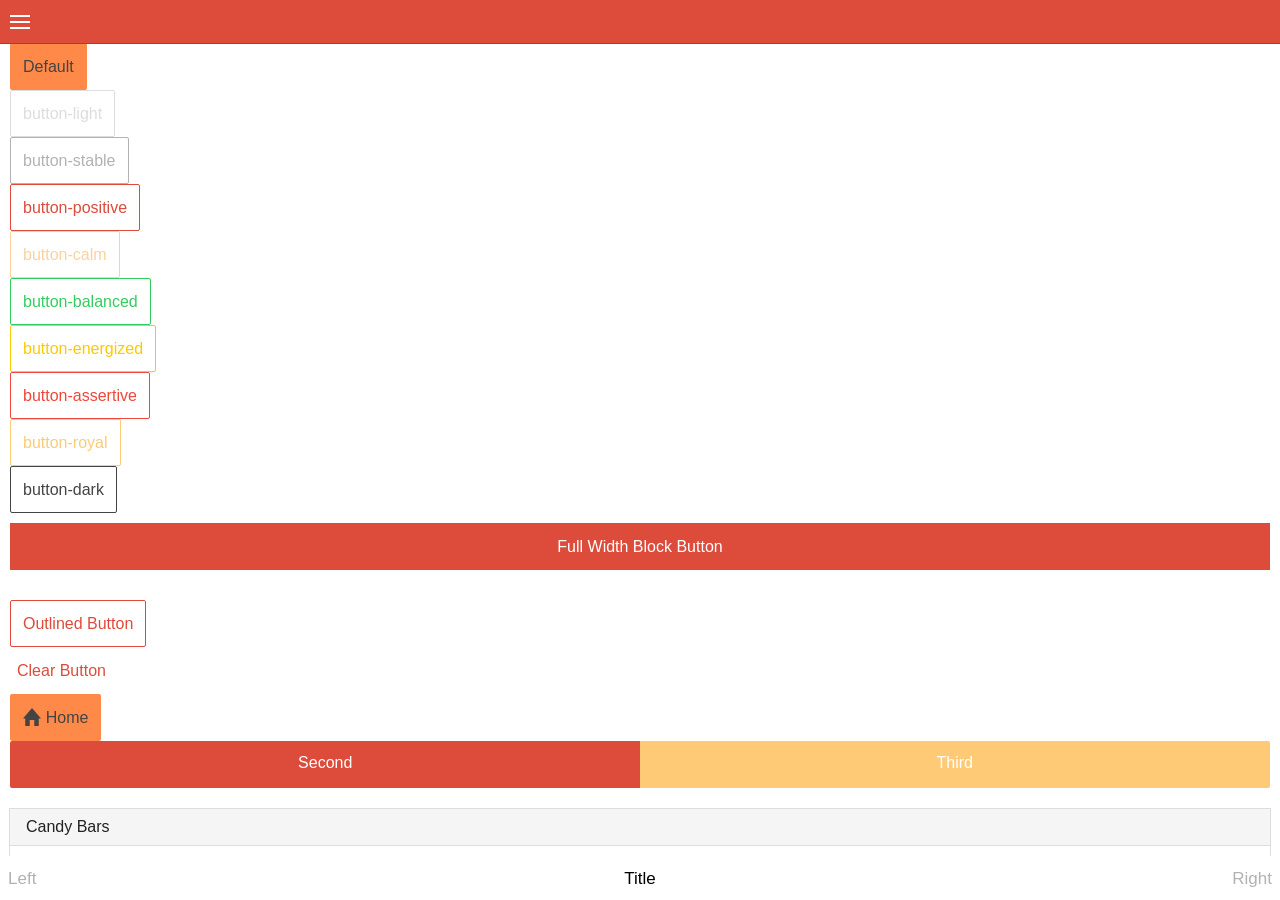
==== commit bc499906: "added rippel effects and other design changes" ====
--- a/www/index.html
+++ b/www/index.html
@@ -19,7 +19,7 @@
     <script src="cordova.js"></script>
 
     <!-- your app's js -->
-
+    <script src="lib/angular-whimsical-ripple/whimsicalRipple.js"></script>
     <script src="app/app.js"></script>
     <script src="app/menu/menu.js"></script>
     <script src="app/dashboard/dashboard.js"></script>
--- a/www/assets/css/main.css
+++ b/www/assets/css/main.css
@@ -3709,7 +3709,7 @@
   line-height: 1.42857; }
 
 a {
-  color: #387ef5; }
+  color: #DD4B3B; }
 
 a.subdued {
   padding-right: 10px;
@@ -3929,7 +3929,7 @@
       background-image: linear-gradient(180deg, #ddd, #ddd 50%, transparent 50%); }
   .bar.bar-stable {
     border-color: #b2b2b2;
-    background-color: #f8f8f8;
+    background-color: #ff8949;
     background-image: linear-gradient(0deg, #b2b2b2, #b2b2b2 50%, transparent 50%);
     color: #444; }
     .bar.bar-stable .title {
@@ -3937,23 +3937,23 @@
     .bar.bar-stable.bar-footer {
       background-image: linear-gradient(180deg, #b2b2b2, #b2b2b2 50%, transparent 50%); }
   .bar.bar-positive {
-    border-color: #0c60ee;
-    background-color: #387ef5;
-    background-image: linear-gradient(0deg, #0c60ee, #0c60ee 50%, transparent 50%);
+    border-color: #c33222;
+    background-color: #dd4b3b;
+    background-image: linear-gradient(0deg, #c33222, #c33222 50%, transparent 50%);
     color: #fff; }
     .bar.bar-positive .title {
       color: #fff; }
     .bar.bar-positive.bar-footer {
-      background-image: linear-gradient(180deg, #0c60ee, #0c60ee 50%, transparent 50%); }
+      background-image: linear-gradient(180deg, #c33222, #c33222 50%, transparent 50%); }
   .bar.bar-calm {
-    border-color: #0a9dc7;
-    background-color: #11c1f3;
-    background-image: linear-gradient(0deg, #0a9dc7, #0a9dc7 50%, transparent 50%);
+    border-color: #ffb96c;
+    background-color: #ffd19f;
+    background-image: linear-gradient(0deg, #ffb96c, #ffb96c 50%, transparent 50%);
     color: #fff; }
     .bar.bar-calm .title {
       color: #fff; }
     .bar.bar-calm.bar-footer {
-      background-image: linear-gradient(180deg, #0a9dc7, #0a9dc7 50%, transparent 50%); }
+      background-image: linear-gradient(180deg, #ffb96c, #ffb96c 50%, transparent 50%); }
   .bar.bar-assertive {
     border-color: #e42112;
     background-color: #ef473a;
@@ -3971,7 +3971,7 @@
     .bar.bar-balanced .title {
       color: #fff; }
     .bar.bar-balanced.bar-footer {
-      background-image: linear-gradient(180deg, #28a54c, #0c60ee 50%, transparent 50%); }
+      background-image: linear-gradient(180deg, #28a54c, #c33222 50%, transparent 50%); }
   .bar.bar-energized {
     border-color: #e6b500;
     background-color: #ffc900;
@@ -3982,14 +3982,14 @@
     .bar.bar-energized.bar-footer {
       background-image: linear-gradient(180deg, #e6b500, #e6b500 50%, transparent 50%); }
   .bar.bar-royal {
-    border-color: #6b46e5;
-    background-color: #886aea;
-    background-image: linear-gradient(0deg, #6b46e5, #6b46e5 50%, transparent 50%);
+    border-color: #ffba4c;
+    background-color: #ffca75;
+    background-image: linear-gradient(0deg, #ffba4c, #ffba4c 50%, transparent 50%);
     color: #fff; }
     .bar.bar-royal .title {
       color: #fff; }
     .bar.bar-royal.bar-footer {
-      background-image: linear-gradient(180deg, #6b46e5, #6b46e5 50%, transparent 50%); }
+      background-image: linear-gradient(180deg, #ffba4c, #ffba4c 50%, transparent 50%); }
   .bar.bar-dark {
     border-color: #111;
     background-color: #444444;
@@ -4105,8 +4105,6 @@
   .bar-light .button:hover {
     color: #444;
     text-decoration: none; }
-  .bar-light .button.active, .bar-light .button.activated {
-    background-color: #fafafa; }
   .bar-light .button.button-clear {
     border-color: transparent;
     background: none;
@@ -4119,13 +4117,11 @@
 
 .bar-stable .button {
   border-color: transparent;
-  background-color: #f8f8f8;
+  background-color: #ff8949;
   color: #444; }
   .bar-stable .button:hover {
     color: #444;
     text-decoration: none; }
-  .bar-stable .button.active, .bar-stable .button.activated {
-    background-color: #e5e5e5; }
   .bar-stable .button.button-clear {
     border-color: transparent;
     background: none;
@@ -4138,13 +4134,11 @@
 
 .bar-positive .button {
   border-color: transparent;
-  background-color: #387ef5;
+  background-color: #dd4b3b;
   color: #fff; }
   .bar-positive .button:hover {
     color: #fff;
     text-decoration: none; }
-  .bar-positive .button.active, .bar-positive .button.activated {
-    background-color: #0c60ee; }
   .bar-positive .button.button-clear {
     border-color: transparent;
     background: none;
@@ -4157,13 +4151,11 @@
 
 .bar-calm .button {
   border-color: transparent;
-  background-color: #11c1f3;
+  background-color: #ffd19f;
   color: #fff; }
   .bar-calm .button:hover {
     color: #fff;
     text-decoration: none; }
-  .bar-calm .button.active, .bar-calm .button.activated {
-    background-color: #0a9dc7; }
   .bar-calm .button.button-clear {
     border-color: transparent;
     background: none;
@@ -4181,8 +4173,6 @@
   .bar-assertive .button:hover {
     color: #fff;
     text-decoration: none; }
-  .bar-assertive .button.active, .bar-assertive .button.activated {
-    background-color: #e42112; }
   .bar-assertive .button.button-clear {
     border-color: transparent;
     background: none;
@@ -4200,8 +4190,6 @@
   .bar-balanced .button:hover {
     color: #fff;
     text-decoration: none; }
-  .bar-balanced .button.active, .bar-balanced .button.activated {
-    background-color: #28a54c; }
   .bar-balanced .button.button-clear {
     border-color: transparent;
     background: none;
@@ -4219,8 +4207,6 @@
   .bar-energized .button:hover {
     color: #fff;
     text-decoration: none; }
-  .bar-energized .button.active, .bar-energized .button.activated {
-    background-color: #e6b500; }
   .bar-energized .button.button-clear {
     border-color: transparent;
     background: none;
@@ -4233,13 +4219,11 @@
 
 .bar-royal .button {
   border-color: transparent;
-  background-color: #886aea;
+  background-color: #ffca75;
   color: #fff; }
   .bar-royal .button:hover {
     color: #fff;
     text-decoration: none; }
-  .bar-royal .button.active, .bar-royal .button.activated {
-    background-color: #6b46e5; }
   .bar-royal .button.button-clear {
     border-color: transparent;
     background: none;
@@ -4257,8 +4241,6 @@
   .bar-dark .button:hover {
     color: #fff;
     text-decoration: none; }
-  .bar-dark .button.active, .bar-dark .button.activated {
-    background-color: #262626; }
   .bar-dark .button.button-clear {
     border-color: transparent;
     background: none;
@@ -4343,7 +4325,7 @@
   -webkit-transform: translate3d(0, 0, 0);
   transform: translate3d(0, 0, 0);
   border-color: #b2b2b2;
-  background-color: #f8f8f8;
+  background-color: #FF8949;
   background-image: linear-gradient(0deg, #b2b2b2, #b2b2b2 50%, transparent 50%);
   color: #444;
   position: absolute;
@@ -4357,7 +4339,7 @@
   line-height: 49px; }
   .tabs .tab-item .badge {
     background-color: #444;
-    color: #f8f8f8; }
+    color: #FF8949; }
   @media (min--moz-device-pixel-ratio: 1.5), (-webkit-min-device-pixel-ratio: 1.5), (min-device-pixel-ratio: 1.5), (min-resolution: 144dpi), (min-resolution: 1.5dppx) {
     .tabs {
       padding-top: 2px;
@@ -4382,35 +4364,35 @@
 .tabs-stable > .tabs,
 .tabs.tabs-stable {
   border-color: #b2b2b2;
-  background-color: #f8f8f8;
+  background-color: #FF8949;
   background-image: linear-gradient(0deg, #b2b2b2, #b2b2b2 50%, transparent 50%);
   color: #444; }
   .tabs-stable > .tabs .tab-item .badge,
   .tabs.tabs-stable .tab-item .badge {
     background-color: #444;
-    color: #f8f8f8; }
+    color: #FF8949; }
 
 .tabs-positive > .tabs,
 .tabs.tabs-positive {
-  border-color: #0c60ee;
-  background-color: #387ef5;
-  background-image: linear-gradient(0deg, #0c60ee, #0c60ee 50%, transparent 50%);
+  border-color: #c33222;
+  background-color: #DD4B3B;
+  background-image: linear-gradient(0deg, #c33222, #c33222 50%, transparent 50%);
   color: #fff; }
   .tabs-positive > .tabs .tab-item .badge,
   .tabs.tabs-positive .tab-item .badge {
     background-color: #fff;
-    color: #387ef5; }
+    color: #DD4B3B; }
 
 .tabs-calm > .tabs,
 .tabs.tabs-calm {
-  border-color: #0a9dc7;
-  background-color: #11c1f3;
-  background-image: linear-gradient(0deg, #0a9dc7, #0a9dc7 50%, transparent 50%);
+  border-color: #ffb96c;
+  background-color: #FFD19F;
+  background-image: linear-gradient(0deg, #ffb96c, #ffb96c 50%, transparent 50%);
   color: #fff; }
   .tabs-calm > .tabs .tab-item .badge,
   .tabs.tabs-calm .tab-item .badge {
     background-color: #fff;
-    color: #11c1f3; }
+    color: #FFD19F; }
 
 .tabs-assertive > .tabs,
 .tabs.tabs-assertive {
@@ -4447,14 +4429,14 @@
 
 .tabs-royal > .tabs,
 .tabs.tabs-royal {
-  border-color: #6b46e5;
-  background-color: #886aea;
-  background-image: linear-gradient(0deg, #6b46e5, #6b46e5 50%, transparent 50%);
+  border-color: #ffba4c;
+  background-color: #FFCA75;
+  background-image: linear-gradient(0deg, #ffba4c, #ffba4c 50%, transparent 50%);
   color: #fff; }
   .tabs-royal > .tabs .tab-item .badge,
   .tabs.tabs-royal .tab-item .badge {
     background-color: #fff;
-    color: #886aea; }
+    color: #FFCA75; }
 
 .tabs-dark > .tabs,
 .tabs.tabs-dark {
@@ -4502,7 +4484,7 @@
   top: 4%; }
 
 .tabs-striped.tabs-stable .tabs {
-  background-color: #f8f8f8; }
+  background-color: #FF8949; }
 
 .tabs-striped.tabs-stable .tab-item {
   color: rgba(68, 68, 68, 0.4);
@@ -4520,7 +4502,7 @@
   top: 4%; }
 
 .tabs-striped.tabs-positive .tabs {
-  background-color: #387ef5; }
+  background-color: #DD4B3B; }
 
 .tabs-striped.tabs-positive .tab-item {
   color: rgba(255, 255, 255, 0.4);
@@ -4538,7 +4520,7 @@
   top: 4%; }
 
 .tabs-striped.tabs-calm .tabs {
-  background-color: #11c1f3; }
+  background-color: #FFD19F; }
 
 .tabs-striped.tabs-calm .tab-item {
   color: rgba(255, 255, 255, 0.4);
@@ -4610,7 +4592,7 @@
   top: 4%; }
 
 .tabs-striped.tabs-royal .tabs {
-  background-color: #886aea; }
+  background-color: #FFCA75; }
 
 .tabs-striped.tabs-royal .tab-item {
   color: rgba(255, 255, 255, 0.4);
@@ -4650,15 +4632,15 @@
   background-image: none; }
 
 .tabs-striped.tabs-background-stable .tabs {
-  background-color: #f8f8f8;
+  background-color: #FF8949;
   background-image: none; }
 
 .tabs-striped.tabs-background-positive .tabs {
-  background-color: #387ef5;
+  background-color: #DD4B3B;
   background-image: none; }
 
 .tabs-striped.tabs-background-calm .tabs {
-  background-color: #11c1f3;
+  background-color: #FFD19F;
   background-image: none; }
 
 .tabs-striped.tabs-background-assertive .tabs {
@@ -4674,7 +4656,7 @@
   background-image: none; }
 
 .tabs-striped.tabs-background-royal .tabs {
-  background-color: #886aea;
+  background-color: #FFCA75;
   background-image: none; }
 
 .tabs-striped.tabs-background-dark .tabs {
@@ -4696,42 +4678,42 @@
       opacity: 1; }
 
 .tabs-striped.tabs-color-stable .tab-item {
-  color: rgba(248, 248, 248, 0.4);
+  color: rgba(255, 137, 73, 0.4);
   opacity: 1; }
   .tabs-striped.tabs-color-stable .tab-item .badge {
     opacity: 0.4; }
   .tabs-striped.tabs-color-stable .tab-item.tab-item-active, .tabs-striped.tabs-color-stable .tab-item.active, .tabs-striped.tabs-color-stable .tab-item.activated {
     margin-top: -2px;
-    color: #f8f8f8;
-    border: 0 solid #f8f8f8;
+    color: #FF8949;
+    border: 0 solid #FF8949;
     border-top-width: 2px; }
     .tabs-striped.tabs-color-stable .tab-item.tab-item-active .badge, .tabs-striped.tabs-color-stable .tab-item.active .badge, .tabs-striped.tabs-color-stable .tab-item.activated .badge {
       top: 2px;
       opacity: 1; }
 
 .tabs-striped.tabs-color-positive .tab-item {
-  color: rgba(56, 126, 245, 0.4);
+  color: rgba(221, 75, 59, 0.4);
   opacity: 1; }
   .tabs-striped.tabs-color-positive .tab-item .badge {
     opacity: 0.4; }
   .tabs-striped.tabs-color-positive .tab-item.tab-item-active, .tabs-striped.tabs-color-positive .tab-item.active, .tabs-striped.tabs-color-positive .tab-item.activated {
     margin-top: -2px;
-    color: #387ef5;
-    border: 0 solid #387ef5;
+    color: #DD4B3B;
+    border: 0 solid #DD4B3B;
     border-top-width: 2px; }
     .tabs-striped.tabs-color-positive .tab-item.tab-item-active .badge, .tabs-striped.tabs-color-positive .tab-item.active .badge, .tabs-striped.tabs-color-positive .tab-item.activated .badge {
       top: 2px;
       opacity: 1; }
 
 .tabs-striped.tabs-color-calm .tab-item {
-  color: rgba(17, 193, 243, 0.4);
+  color: rgba(255, 209, 159, 0.4);
   opacity: 1; }
   .tabs-striped.tabs-color-calm .tab-item .badge {
     opacity: 0.4; }
   .tabs-striped.tabs-color-calm .tab-item.tab-item-active, .tabs-striped.tabs-color-calm .tab-item.active, .tabs-striped.tabs-color-calm .tab-item.activated {
     margin-top: -2px;
-    color: #11c1f3;
-    border: 0 solid #11c1f3;
+    color: #FFD19F;
+    border: 0 solid #FFD19F;
     border-top-width: 2px; }
     .tabs-striped.tabs-color-calm .tab-item.tab-item-active .badge, .tabs-striped.tabs-color-calm .tab-item.active .badge, .tabs-striped.tabs-color-calm .tab-item.activated .badge {
       top: 2px;
@@ -4780,14 +4762,14 @@
       opacity: 1; }
 
 .tabs-striped.tabs-color-royal .tab-item {
-  color: rgba(136, 106, 234, 0.4);
+  color: rgba(255, 202, 117, 0.4);
   opacity: 1; }
   .tabs-striped.tabs-color-royal .tab-item .badge {
     opacity: 0.4; }
   .tabs-striped.tabs-color-royal .tab-item.tab-item-active, .tabs-striped.tabs-color-royal .tab-item.active, .tabs-striped.tabs-color-royal .tab-item.activated {
     margin-top: -2px;
-    color: #886aea;
-    border: 0 solid #886aea;
+    color: #FFCA75;
+    border: 0 solid #FFCA75;
     border-top-width: 2px; }
     .tabs-striped.tabs-color-royal .tab-item.tab-item-active .badge, .tabs-striped.tabs-color-royal .tab-item.active .badge, .tabs-striped.tabs-color-royal .tab-item.activated .badge {
       top: 2px;
@@ -4815,21 +4797,21 @@
 
 .tabs-background-stable .tabs,
 .tabs-background-stable > .tabs {
-  background-color: #f8f8f8;
+  background-color: #FF8949;
   background-image: linear-gradient(0deg, #b2b2b2, #b2b2b2 50%, transparent 50%);
   border-color: #b2b2b2; }
 
 .tabs-background-positive .tabs,
 .tabs-background-positive > .tabs {
-  background-color: #387ef5;
-  background-image: linear-gradient(0deg, #0c60ee, #0c60ee 50%, transparent 50%);
-  border-color: #0c60ee; }
+  background-color: #DD4B3B;
+  background-image: linear-gradient(0deg, #c33222, #c33222 50%, transparent 50%);
+  border-color: #c33222; }
 
 .tabs-background-calm .tabs,
 .tabs-background-calm > .tabs {
-  background-color: #11c1f3;
-  background-image: linear-gradient(0deg, #0a9dc7, #0a9dc7 50%, transparent 50%);
-  border-color: #0a9dc7; }
+  background-color: #FFD19F;
+  background-image: linear-gradient(0deg, #ffb96c, #ffb96c 50%, transparent 50%);
+  border-color: #ffb96c; }
 
 .tabs-background-assertive .tabs,
 .tabs-background-assertive > .tabs {
@@ -4851,9 +4833,9 @@
 
 .tabs-background-royal .tabs,
 .tabs-background-royal > .tabs {
-  background-color: #886aea;
-  background-image: linear-gradient(0deg, #6b46e5, #6b46e5 50%, transparent 50%);
-  border-color: #6b46e5; }
+  background-color: #FFCA75;
+  background-image: linear-gradient(0deg, #ffba4c, #ffba4c 50%, transparent 50%);
+  border-color: #ffba4c; }
 
 .tabs-background-dark .tabs,
 .tabs-background-dark > .tabs {
@@ -4873,35 +4855,35 @@
       opacity: 1; }
 
 .tabs-color-stable .tab-item {
-  color: rgba(248, 248, 248, 0.4);
+  color: rgba(255, 137, 73, 0.4);
   opacity: 1; }
   .tabs-color-stable .tab-item .badge {
     opacity: 0.4; }
   .tabs-color-stable .tab-item.tab-item-active, .tabs-color-stable .tab-item.active, .tabs-color-stable .tab-item.activated {
-    color: #f8f8f8;
-    border: 0 solid #f8f8f8; }
+    color: #FF8949;
+    border: 0 solid #FF8949; }
     .tabs-color-stable .tab-item.tab-item-active .badge, .tabs-color-stable .tab-item.active .badge, .tabs-color-stable .tab-item.activated .badge {
       opacity: 1; }
 
 .tabs-color-positive .tab-item {
-  color: rgba(56, 126, 245, 0.4);
+  color: rgba(221, 75, 59, 0.4);
   opacity: 1; }
   .tabs-color-positive .tab-item .badge {
     opacity: 0.4; }
   .tabs-color-positive .tab-item.tab-item-active, .tabs-color-positive .tab-item.active, .tabs-color-positive .tab-item.activated {
-    color: #387ef5;
-    border: 0 solid #387ef5; }
+    color: #DD4B3B;
+    border: 0 solid #DD4B3B; }
     .tabs-color-positive .tab-item.tab-item-active .badge, .tabs-color-positive .tab-item.active .badge, .tabs-color-positive .tab-item.activated .badge {
       opacity: 1; }
 
 .tabs-color-calm .tab-item {
-  color: rgba(17, 193, 243, 0.4);
+  color: rgba(255, 209, 159, 0.4);
   opacity: 1; }
   .tabs-color-calm .tab-item .badge {
     opacity: 0.4; }
   .tabs-color-calm .tab-item.tab-item-active, .tabs-color-calm .tab-item.active, .tabs-color-calm .tab-item.activated {
-    color: #11c1f3;
-    border: 0 solid #11c1f3; }
+    color: #FFD19F;
+    border: 0 solid #FFD19F; }
     .tabs-color-calm .tab-item.tab-item-active .badge, .tabs-color-calm .tab-item.active .badge, .tabs-color-calm .tab-item.activated .badge {
       opacity: 1; }
 
@@ -4939,13 +4921,13 @@
       opacity: 1; }
 
 .tabs-color-royal .tab-item {
-  color: rgba(136, 106, 234, 0.4);
+  color: rgba(255, 202, 117, 0.4);
   opacity: 1; }
   .tabs-color-royal .tab-item .badge {
     opacity: 0.4; }
   .tabs-color-royal .tab-item.tab-item-active, .tabs-color-royal .tab-item.active, .tabs-color-royal .tab-item.activated {
-    color: #886aea;
-    border: 0 solid #886aea; }
+    color: #FFCA75;
+    border: 0 solid #FFCA75; }
     .tabs-color-royal .tab-item.tab-item-active .badge, .tabs-color-royal .tab-item.active .badge, .tabs-color-royal .tab-item.activated .badge {
       opacity: 1; }
 
@@ -4968,17 +4950,17 @@
 ion-tabs.tabs-color-active-stable .tab-item {
   color: #444; }
   ion-tabs.tabs-color-active-stable .tab-item.tab-item-active, ion-tabs.tabs-color-active-stable .tab-item.active, ion-tabs.tabs-color-active-stable .tab-item.activated {
-    color: #f8f8f8; }
+    color: #FF8949; }
 
 ion-tabs.tabs-color-active-positive .tab-item {
   color: #444; }
   ion-tabs.tabs-color-active-positive .tab-item.tab-item-active, ion-tabs.tabs-color-active-positive .tab-item.active, ion-tabs.tabs-color-active-positive .tab-item.activated {
-    color: #387ef5; }
+    color: #DD4B3B; }
 
 ion-tabs.tabs-color-active-calm .tab-item {
   color: #444; }
   ion-tabs.tabs-color-active-calm .tab-item.tab-item-active, ion-tabs.tabs-color-active-calm .tab-item.active, ion-tabs.tabs-color-active-calm .tab-item.activated {
-    color: #11c1f3; }
+    color: #FFD19F; }
 
 ion-tabs.tabs-color-active-assertive .tab-item {
   color: #444; }
@@ -4998,7 +4980,7 @@
 ion-tabs.tabs-color-active-royal .tab-item {
   color: #444; }
   ion-tabs.tabs-color-active-royal .tab-item.tab-item-active, ion-tabs.tabs-color-active-royal .tab-item.active, ion-tabs.tabs-color-active-royal .tab-item.activated {
-    color: #886aea; }
+    color: #FFCA75; }
 
 ion-tabs.tabs-color-active-dark .tab-item {
   color: #fff; }
@@ -5157,15 +5139,15 @@
   .tab-item.tab-item-active.tab-item-stable,
   .tab-item.active.tab-item-stable,
   .tab-item.activated.tab-item-stable {
-    color: #f8f8f8; }
+    color: #FF8949; }
   .tab-item.tab-item-active.tab-item-positive,
   .tab-item.active.tab-item-positive,
   .tab-item.activated.tab-item-positive {
-    color: #387ef5; }
+    color: #DD4B3B; }
   .tab-item.tab-item-active.tab-item-calm,
   .tab-item.active.tab-item-calm,
   .tab-item.activated.tab-item-calm {
-    color: #11c1f3; }
+    color: #FFD19F; }
   .tab-item.tab-item-active.tab-item-assertive,
   .tab-item.active.tab-item-assertive,
   .tab-item.activated.tab-item-assertive {
@@ -5181,7 +5163,7 @@
   .tab-item.tab-item-active.tab-item-royal,
   .tab-item.active.tab-item-royal,
   .tab-item.activated.tab-item-royal {
-    color: #886aea; }
+    color: #FFCA75; }
   .tab-item.tab-item-active.tab-item-dark,
   .tab-item.active.tab-item-dark,
   .tab-item.activated.tab-item-dark {
@@ -5705,15 +5687,15 @@
     color: #444; }
   .item.item-stable {
     border-color: #b2b2b2;
-    background-color: #f8f8f8;
+    background-color: #FF8949;
     color: #444; }
   .item.item-positive {
-    border-color: #0c60ee;
-    background-color: #387ef5;
+    border-color: #c33222;
+    background-color: #DD4B3B;
     color: #fff; }
   .item.item-calm {
-    border-color: #0a9dc7;
-    background-color: #11c1f3;
+    border-color: #ffb96c;
+    background-color: #FFD19F;
     color: #fff; }
   .item.item-assertive {
     border-color: #e42112;
@@ -5728,8 +5710,8 @@
     background-color: #ffc900;
     color: #fff; }
   .item.item-royal {
-    border-color: #6b46e5;
-    background-color: #886aea;
+    border-color: #ffba4c;
+    background-color: #FFCA75;
     color: #fff; }
   .item.item-dark {
     border-color: #111;
@@ -5765,7 +5747,7 @@
   .item .item-content.active.item-light,
   .item .item-content.activated.item-light {
     border-color: #ccc;
-    background-color: #fafafa; }
+    background-color: #fff; }
     .item.active.item-light.item-complex > .item-content,
     .item.activated.item-light.item-complex > .item-content,
     .item-complex.active .item-content.item-light.item-complex > .item-content,
@@ -5773,7 +5755,7 @@
     .item .item-content.active.item-light.item-complex > .item-content,
     .item .item-content.activated.item-light.item-complex > .item-content {
       border-color: #ccc;
-      background-color: #fafafa; }
+      background-color: #fff; }
   .item.active.item-stable,
   .item.activated.item-stable,
   .item-complex.active .item-content.item-stable,
@@ -5781,7 +5763,7 @@
   .item .item-content.active.item-stable,
   .item .item-content.activated.item-stable {
     border-color: #a2a2a2;
-    background-color: #e5e5e5; }
+    background-color: #FF8949; }
     .item.active.item-stable.item-complex > .item-content,
     .item.activated.item-stable.item-complex > .item-content,
     .item-complex.active .item-content.item-stable.item-complex > .item-content,
@@ -5789,39 +5771,39 @@
     .item .item-content.active.item-stable.item-complex > .item-content,
     .item .item-content.activated.item-stable.item-complex > .item-content {
       border-color: #a2a2a2;
-      background-color: #e5e5e5; }
+      background-color: #FF8949; }
   .item.active.item-positive,
   .item.activated.item-positive,
   .item-complex.active .item-content.item-positive,
   .item-complex.activated .item-content.item-positive,
   .item .item-content.active.item-positive,
   .item .item-content.activated.item-positive {
-    border-color: #0c60ee;
-    background-color: #0c60ee; }
+    border-color: #c33222;
+    background-color: #DD4B3B; }
     .item.active.item-positive.item-complex > .item-content,
     .item.activated.item-positive.item-complex > .item-content,
     .item-complex.active .item-content.item-positive.item-complex > .item-content,
     .item-complex.activated .item-content.item-positive.item-complex > .item-content,
     .item .item-content.active.item-positive.item-complex > .item-content,
     .item .item-content.activated.item-positive.item-complex > .item-content {
-      border-color: #0c60ee;
-      background-color: #0c60ee; }
+      border-color: #c33222;
+      background-color: #DD4B3B; }
   .item.active.item-calm,
   .item.activated.item-calm,
   .item-complex.active .item-content.item-calm,
   .item-complex.activated .item-content.item-calm,
   .item .item-content.active.item-calm,
   .item .item-content.activated.item-calm {
-    border-color: #0a9dc7;
-    background-color: #0a9dc7; }
+    border-color: #ffb96c;
+    background-color: #FFD19F; }
     .item.active.item-calm.item-complex > .item-content,
     .item.activated.item-calm.item-complex > .item-content,
     .item-complex.active .item-content.item-calm.item-complex > .item-content,
     .item-complex.activated .item-content.item-calm.item-complex > .item-content,
     .item .item-content.active.item-calm.item-complex > .item-content,
     .item .item-content.activated.item-calm.item-complex > .item-content {
-      border-color: #0a9dc7;
-      background-color: #0a9dc7; }
+      border-color: #ffb96c;
+      background-color: #FFD19F; }
   .item.active.item-assertive,
   .item.activated.item-assertive,
   .item-complex.active .item-content.item-assertive,
@@ -5829,7 +5811,7 @@
   .item .item-content.active.item-assertive,
   .item .item-content.activated.item-assertive {
     border-color: #e42112;
-    background-color: #e42112; }
+    background-color: #ef473a; }
     .item.active.item-assertive.item-complex > .item-content,
     .item.activated.item-assertive.item-complex > .item-content,
     .item-complex.active .item-content.item-assertive.item-complex > .item-content,
@@ -5837,7 +5819,7 @@
     .item .item-content.active.item-assertive.item-complex > .item-content,
     .item .item-content.activated.item-assertive.item-complex > .item-content {
       border-color: #e42112;
-      background-color: #e42112; }
+      background-color: #ef473a; }
   .item.active.item-balanced,
   .item.activated.item-balanced,
   .item-complex.active .item-content.item-balanced,
@@ -5845,7 +5827,7 @@
   .item .item-content.active.item-balanced,
   .item .item-content.activated.item-balanced {
     border-color: #28a54c;
-    background-color: #28a54c; }
+    background-color: #33cd5f; }
     .item.active.item-balanced.item-complex > .item-content,
     .item.activated.item-balanced.item-complex > .item-content,
     .item-complex.active .item-content.item-balanced.item-complex > .item-content,
@@ -5853,7 +5835,7 @@
     .item .item-content.active.item-balanced.item-complex > .item-content,
     .item .item-content.activated.item-balanced.item-complex > .item-content {
       border-color: #28a54c;
-      background-color: #28a54c; }
+      background-color: #33cd5f; }
   .item.active.item-energized,
   .item.activated.item-energized,
   .item-complex.active .item-content.item-energized,
@@ -5861,7 +5843,7 @@
   .item .item-content.active.item-energized,
   .item .item-content.activated.item-energized {
     border-color: #e6b500;
-    background-color: #e6b500; }
+    background-color: #ffc900; }
     .item.active.item-energized.item-complex > .item-content,
     .item.activated.item-energized.item-complex > .item-content,
     .item-complex.active .item-content.item-energized.item-complex > .item-content,
@@ -5869,23 +5851,23 @@
     .item .item-content.active.item-energized.item-complex > .item-content,
     .item .item-content.activated.item-energized.item-complex > .item-content {
       border-color: #e6b500;
-      background-color: #e6b500; }
+      background-color: #ffc900; }
   .item.active.item-royal,
   .item.activated.item-royal,
   .item-complex.active .item-content.item-royal,
   .item-complex.activated .item-content.item-royal,
   .item .item-content.active.item-royal,
   .item .item-content.activated.item-royal {
-    border-color: #6b46e5;
-    background-color: #6b46e5; }
+    border-color: #ffba4c;
+    background-color: #FFCA75; }
     .item.active.item-royal.item-complex > .item-content,
     .item.activated.item-royal.item-complex > .item-content,
     .item-complex.active .item-content.item-royal.item-complex > .item-content,
     .item-complex.activated .item-content.item-royal.item-complex > .item-content,
     .item .item-content.active.item-royal.item-complex > .item-content,
     .item .item-content.activated.item-royal.item-complex > .item-content {
-      border-color: #6b46e5;
-      background-color: #6b46e5; }
+      border-color: #ffba4c;
+      background-color: #FFCA75; }
   .item.active.item-dark,
   .item.activated.item-dark,
   .item-complex.active .item-content.item-dark,
@@ -5893,7 +5875,7 @@
   .item .item-content.active.item-dark,
   .item .item-content.activated.item-dark {
     border-color: #000;
-    background-color: #262626; }
+    background-color: #444; }
     .item.active.item-dark.item-complex > .item-content,
     .item.activated.item-dark.item-complex > .item-content,
     .item-complex.active .item-content.item-dark.item-complex > .item-content,
@@ -5901,7 +5883,7 @@
     .item .item-content.active.item-dark.item-complex > .item-content,
     .item .item-content.activated.item-dark.item-complex > .item-content {
       border-color: #000;
-      background-color: #262626; }
+      background-color: #444; }
 
 .item,
 .item h1,
@@ -5994,43 +5976,43 @@
   color: #444; }
   .item-complex.item-light > .item-content.active, .item-complex.item-light > .item-content:active {
     border-color: #ccc;
-    background-color: #fafafa; }
+    background-color: #fff; }
     .item-complex.item-light > .item-content.active.item-complex > .item-content, .item-complex.item-light > .item-content:active.item-complex > .item-content {
       border-color: #ccc;
-      background-color: #fafafa; }
+      background-color: #fff; }
 
 .item-complex.item-stable > .item-content {
   border-color: #b2b2b2;
-  background-color: #f8f8f8;
+  background-color: #FF8949;
   color: #444; }
   .item-complex.item-stable > .item-content.active, .item-complex.item-stable > .item-content:active {
     border-color: #a2a2a2;
-    background-color: #e5e5e5; }
+    background-color: #FF8949; }
     .item-complex.item-stable > .item-content.active.item-complex > .item-content, .item-complex.item-stable > .item-content:active.item-complex > .item-content {
       border-color: #a2a2a2;
-      background-color: #e5e5e5; }
+      background-color: #FF8949; }
 
 .item-complex.item-positive > .item-content {
-  border-color: #0c60ee;
-  background-color: #387ef5;
+  border-color: #c33222;
+  background-color: #DD4B3B;
   color: #fff; }
   .item-complex.item-positive > .item-content.active, .item-complex.item-positive > .item-content:active {
-    border-color: #0c60ee;
-    background-color: #0c60ee; }
+    border-color: #c33222;
+    background-color: #DD4B3B; }
     .item-complex.item-positive > .item-content.active.item-complex > .item-content, .item-complex.item-positive > .item-content:active.item-complex > .item-content {
-      border-color: #0c60ee;
-      background-color: #0c60ee; }
+      border-color: #c33222;
+      background-color: #DD4B3B; }
 
 .item-complex.item-calm > .item-content {
-  border-color: #0a9dc7;
-  background-color: #11c1f3;
+  border-color: #ffb96c;
+  background-color: #FFD19F;
   color: #fff; }
   .item-complex.item-calm > .item-content.active, .item-complex.item-calm > .item-content:active {
-    border-color: #0a9dc7;
-    background-color: #0a9dc7; }
+    border-color: #ffb96c;
+    background-color: #FFD19F; }
     .item-complex.item-calm > .item-content.active.item-complex > .item-content, .item-complex.item-calm > .item-content:active.item-complex > .item-content {
-      border-color: #0a9dc7;
-      background-color: #0a9dc7; }
+      border-color: #ffb96c;
+      background-color: #FFD19F; }
 
 .item-complex.item-assertive > .item-content {
   border-color: #e42112;
@@ -6038,10 +6020,10 @@
   color: #fff; }
   .item-complex.item-assertive > .item-content.active, .item-complex.item-assertive > .item-content:active {
     border-color: #e42112;
-    background-color: #e42112; }
+    background-color: #ef473a; }
     .item-complex.item-assertive > .item-content.active.item-complex > .item-content, .item-complex.item-assertive > .item-content:active.item-complex > .item-content {
       border-color: #e42112;
-      background-color: #e42112; }
+      background-color: #ef473a; }
 
 .item-complex.item-balanced > .item-content {
   border-color: #28a54c;
@@ -6049,10 +6031,10 @@
   color: #fff; }
   .item-complex.item-balanced > .item-content.active, .item-complex.item-balanced > .item-content:active {
     border-color: #28a54c;
-    background-color: #28a54c; }
+    background-color: #33cd5f; }
     .item-complex.item-balanced > .item-content.active.item-complex > .item-content, .item-complex.item-balanced > .item-content:active.item-complex > .item-content {
       border-color: #28a54c;
-      background-color: #28a54c; }
+      background-color: #33cd5f; }
 
 .item-complex.item-energized > .item-content {
   border-color: #e6b500;
@@ -6060,21 +6042,21 @@
   color: #fff; }
   .item-complex.item-energized > .item-content.active, .item-complex.item-energized > .item-content:active {
     border-color: #e6b500;
-    background-color: #e6b500; }
+    background-color: #ffc900; }
     .item-complex.item-energized > .item-content.active.item-complex > .item-content, .item-complex.item-energized > .item-content:active.item-complex > .item-content {
       border-color: #e6b500;
-      background-color: #e6b500; }
+      background-color: #ffc900; }
 
 .item-complex.item-royal > .item-content {
-  border-color: #6b46e5;
-  background-color: #886aea;
+  border-color: #ffba4c;
+  background-color: #FFCA75;
   color: #fff; }
   .item-complex.item-royal > .item-content.active, .item-complex.item-royal > .item-content:active {
-    border-color: #6b46e5;
-    background-color: #6b46e5; }
+    border-color: #ffba4c;
+    background-color: #FFCA75; }
     .item-complex.item-royal > .item-content.active.item-complex > .item-content, .item-complex.item-royal > .item-content:active.item-complex > .item-content {
-      border-color: #6b46e5;
-      background-color: #6b46e5; }
+      border-color: #ffba4c;
+      background-color: #FFCA75; }
 
 .item-complex.item-dark > .item-content {
   border-color: #111;
@@ -6082,10 +6064,10 @@
   color: #fff; }
   .item-complex.item-dark > .item-content.active, .item-complex.item-dark > .item-content:active {
     border-color: #000;
-    background-color: #262626; }
+    background-color: #444; }
     .item-complex.item-dark > .item-content.active.item-complex > .item-content, .item-complex.item-dark > .item-content:active.item-complex > .item-content {
       border-color: #000;
-      background-color: #262626; }
+      background-color: #444; }
 
 /**
  * Item Icons
@@ -6680,17 +6662,17 @@
 
 .tabs .tab-item .badge.badge-stable,
 .badge.badge-stable {
-  background-color: #f8f8f8;
+  background-color: #FF8949;
   color: #444; }
 
 .tabs .tab-item .badge.badge-positive,
 .badge.badge-positive {
-  background-color: #387ef5;
+  background-color: #DD4B3B;
   color: #fff; }
 
 .tabs .tab-item .badge.badge-calm,
 .badge.badge-calm {
-  background-color: #11c1f3;
+  background-color: #FFD19F;
   color: #fff; }
 
 .tabs .tab-item .badge.badge-assertive,
@@ -6710,7 +6692,7 @@
 
 .tabs .tab-item .badge.badge-royal,
 .badge.badge-royal {
-  background-color: #886aea;
+  background-color: #FFCA75;
   color: #fff; }
 
 .tabs .tab-item .badge.badge-dark,
@@ -7396,14 +7378,14 @@
     stroke: #fff;
     fill: #fff; }
   .spinner.spinner-stable {
-    stroke: #f8f8f8;
-    fill: #f8f8f8; }
+    stroke: #FF8949;
+    fill: #FF8949; }
   .spinner.spinner-positive {
-    stroke: #387ef5;
-    fill: #387ef5; }
+    stroke: #DD4B3B;
+    fill: #DD4B3B; }
   .spinner.spinner-calm {
-    stroke: #11c1f3;
-    fill: #11c1f3; }
+    stroke: #FFD19F;
+    fill: #FFD19F; }
   .spinner.spinner-balanced {
     stroke: #33cd5f;
     fill: #33cd5f; }
@@ -7414,8 +7396,8 @@
     stroke: #ffc900;
     fill: #ffc900; }
   .spinner.spinner-royal {
-    stroke: #886aea;
-    fill: #886aea; }
+    stroke: #FFCA75;
+    fill: #FFCA75; }
   .spinner.spinner-dark {
     stroke: #444;
     fill: #444; }
@@ -7438,13 +7420,13 @@
   stop-color: #fff; }
 
 .spinner-spiral.spinner-stable .stop2 {
-  stop-color: #f8f8f8; }
+  stop-color: #FF8949; }
 
 .spinner-spiral.spinner-positive .stop2 {
-  stop-color: #387ef5; }
+  stop-color: #DD4B3B; }
 
 .spinner-spiral.spinner-calm .stop2 {
-  stop-color: #11c1f3; }
+  stop-color: #FFD19F; }
 
 .spinner-spiral.spinner-balanced .stop2 {
   stop-color: #33cd5f; }
@@ -7456,7 +7438,7 @@
   stop-color: #ffc900; }
 
 .spinner-spiral.spinner-royal .stop2 {
-  stop-color: #886aea; }
+  stop-color: #FFCA75; }
 
 .spinner-spiral.spinner-dark .stop2 {
   stop-color: #444; }
@@ -7478,7 +7460,7 @@
   font-size: 21px;
   line-height: 2.85714; }
   legend small {
-    color: #f8f8f8;
+    color: #FF8949;
     font-size: 1.07143; }
 
 label,
@@ -7779,7 +7761,7 @@
 input[readonly]:not(.cloned-text-input),
 textarea[readonly]:not(.cloned-text-input),
 select[readonly] {
-  background-color: #f8f8f8;
+  background-color: #FF8949;
   cursor: not-allowed; }
 
 input[type="radio"][disabled],
@@ -7802,8 +7784,8 @@
     border-color: #ddd; }
   .checkbox input:checked:before,
   .checkbox input:checked + .checkbox-icon:before {
-    background: #387ef5;
-    border-color: #387ef5; }
+    background: #DD4B3B;
+    border-color: #DD4B3B; }
 
 .checkbox-light input:before,
 .checkbox-light .checkbox-icon:before {
@@ -7825,21 +7807,21 @@
 
 .checkbox-positive input:before,
 .checkbox-positive .checkbox-icon:before {
-  border-color: #387ef5; }
+  border-color: #DD4B3B; }
 
 .checkbox-positive input:checked:before,
 .checkbox-positive input:checked + .checkbox-icon:before {
-  background: #387ef5;
-  border-color: #387ef5; }
+  background: #DD4B3B;
+  border-color: #DD4B3B; }
 
 .checkbox-calm input:before,
 .checkbox-calm .checkbox-icon:before {
-  border-color: #11c1f3; }
+  border-color: #FFD19F; }
 
 .checkbox-calm input:checked:before,
 .checkbox-calm input:checked + .checkbox-icon:before {
-  background: #11c1f3;
-  border-color: #11c1f3; }
+  background: #FFD19F;
+  border-color: #FFD19F; }
 
 .checkbox-assertive input:before,
 .checkbox-assertive .checkbox-icon:before {
@@ -7870,12 +7852,12 @@
 
 .checkbox-royal input:before,
 .checkbox-royal .checkbox-icon:before {
-  border-color: #886aea; }
+  border-color: #FFCA75; }
 
 .checkbox-royal input:checked:before,
 .checkbox-royal input:checked + .checkbox-icon:before {
-  background: #886aea;
-  border-color: #886aea; }
+  background: #FFCA75;
+  border-color: #FFCA75; }
 
 .checkbox-dark input:before,
 .checkbox-dark .checkbox-icon:before {
@@ -8031,12 +8013,12 @@
   background-color: #b2b2b2; }
 
 .toggle.toggle-positive input:checked + .track {
-  border-color: #387ef5;
-  background-color: #387ef5; }
+  border-color: #DD4B3B;
+  background-color: #DD4B3B; }
 
 .toggle.toggle-calm input:checked + .track {
-  border-color: #11c1f3;
-  background-color: #11c1f3; }
+  border-color: #FFD19F;
+  background-color: #FFD19F; }
 
 .toggle.toggle-assertive input:checked + .track {
   border-color: #ef473a;
@@ -8051,8 +8033,8 @@
   background-color: #ffc900; }
 
 .toggle.toggle-royal input:checked + .track {
-  border-color: #886aea;
-  background-color: #886aea; }
+  border-color: #FFCA75;
+  background-color: #FFCA75; }
 
 .toggle.toggle-dark input:checked + .track {
   border-color: #444;
@@ -8169,16 +8151,16 @@
   background-color: #b2b2b2; }
 
 .toggle-small .toggle-positive input:checked + .track {
-  background-color: rgba(56, 126, 245, 0.5); }
+  background-color: rgba(221, 75, 59, 0.5); }
 
 .toggle-small .toggle-positive input:checked + .track .handle {
-  background-color: #387ef5; }
+  background-color: #DD4B3B; }
 
 .toggle-small .toggle-calm input:checked + .track {
-  background-color: rgba(17, 193, 243, 0.5); }
+  background-color: rgba(255, 209, 159, 0.5); }
 
 .toggle-small .toggle-calm input:checked + .track .handle {
-  background-color: #11c1f3; }
+  background-color: #FFD19F; }
 
 .toggle-small .toggle-assertive input:checked + .track {
   background-color: rgba(239, 71, 58, 0.5); }
@@ -8199,10 +8181,10 @@
   background-color: #ffc900; }
 
 .toggle-small .toggle-royal input:checked + .track {
-  background-color: rgba(136, 106, 234, 0.5); }
+  background-color: rgba(255, 202, 117, 0.5); }
 
 .toggle-small .toggle-royal input:checked + .track .handle {
-  background-color: #886aea; }
+  background-color: #FFCA75; }
 
 .toggle-small .toggle-dark input:checked + .track {
   background-color: rgba(68, 68, 68, 0.5); }
@@ -8344,13 +8326,13 @@
   .range.range-stable input::-ms-fill-lower {
     background: #b2b2b2; }
   .range.range-positive input::-webkit-slider-thumb:before {
-    background: #387ef5; }
+    background: #DD4B3B; }
   .range.range-positive input::-ms-fill-lower {
-    background: #387ef5; }
+    background: #DD4B3B; }
   .range.range-calm input::-webkit-slider-thumb:before {
-    background: #11c1f3; }
+    background: #FFD19F; }
   .range.range-calm input::-ms-fill-lower {
-    background: #11c1f3; }
+    background: #FFD19F; }
   .range.range-balanced input::-webkit-slider-thumb:before {
     background: #33cd5f; }
   .range.range-balanced input::-ms-fill-lower {
@@ -8364,9 +8346,9 @@
   .range.range-energized input::-ms-fill-lower {
     background: #ffc900; }
   .range.range-royal input::-webkit-slider-thumb:before {
-    background: #886aea; }
+    background: #FFCA75; }
   .range.range-royal input::-ms-fill-lower {
-    background: #886aea; }
+    background: #FFCA75; }
   .range.range-dark input::-webkit-slider-thumb:before {
     background: #444; }
   .range.range-dark input::-ms-fill-lower {
@@ -8461,17 +8443,17 @@
     background: #fff;
     color: #444; }
   .item-select.item-stable select {
-    background: #f8f8f8;
+    background: #FF8949;
     color: #444; }
   .item-select.item-stable:after, .item-select.item-stable .input-label {
     color: #666666; }
   .item-select.item-positive select {
-    background: #387ef5;
+    background: #DD4B3B;
     color: #fff; }
   .item-select.item-positive:after, .item-select.item-positive .input-label {
     color: #fff; }
   .item-select.item-calm select {
-    background: #11c1f3;
+    background: #FFD19F;
     color: #fff; }
   .item-select.item-calm:after, .item-select.item-calm .input-label {
     color: #fff; }
@@ -8491,7 +8473,7 @@
   .item-select.item-energized:after, .item-select.item-energized .input-label {
     color: #fff; }
   .item-select.item-royal select {
-    background: #886aea;
+    background: #FFCA75;
     color: #fff; }
   .item-select.item-royal:after, .item-select.item-royal .input-label {
     color: #fff; }
@@ -8519,7 +8501,7 @@
  */
 .button {
   border-color: transparent;
-  background-color: #f8f8f8;
+  background-color: #FF8949;
   color: #444;
   position: relative;
   display: inline-block;
@@ -8529,7 +8511,7 @@
   min-height: 47px;
   border-width: 1px;
   border-style: solid;
-  border-radius: 4px;
+  border-radius: 2px;
   vertical-align: top;
   text-align: center;
   text-overflow: ellipsis;
@@ -8539,8 +8521,6 @@
   .button:hover {
     color: #444;
     text-decoration: none; }
-  .button.active, .button.activated {
-    background-color: #e5e5e5; }
   .button:after {
     position: absolute;
     top: -6px;
@@ -8576,8 +8556,6 @@
     .button.button-light:hover {
       color: #444;
       text-decoration: none; }
-    .button.button-light.active, .button.button-light.activated {
-      background-color: #fafafa; }
     .button.button-light.button-clear {
       border-color: transparent;
       background: none;
@@ -8596,13 +8574,11 @@
         color: #fff; }
   .button.button-stable {
     border-color: transparent;
-    background-color: #f8f8f8;
+    background-color: #FF8949;
     color: #444; }
     .button.button-stable:hover {
       color: #444;
       text-decoration: none; }
-    .button.button-stable.active, .button.button-stable.activated {
-      background-color: #e5e5e5; }
     .button.button-stable.button-clear {
       border-color: transparent;
       background: none;
@@ -8621,52 +8597,48 @@
         color: #fff; }
   .button.button-positive {
     border-color: transparent;
-    background-color: #387ef5;
+    background-color: #DD4B3B;
     color: #fff; }
     .button.button-positive:hover {
       color: #fff;
       text-decoration: none; }
-    .button.button-positive.active, .button.button-positive.activated {
-      background-color: #0c60ee; }
     .button.button-positive.button-clear {
       border-color: transparent;
       background: none;
       box-shadow: none;
-      color: #387ef5; }
+      color: #DD4B3B; }
     .button.button-positive.button-icon {
       border-color: transparent;
       background: none; }
     .button.button-positive.button-outline {
-      border-color: #387ef5;
+      border-color: #DD4B3B;
       background: transparent;
-      color: #387ef5; }
+      color: #DD4B3B; }
       .button.button-positive.button-outline.active, .button.button-positive.button-outline.activated {
-        background-color: #387ef5;
+        background-color: #DD4B3B;
         box-shadow: none;
         color: #fff; }
   .button.button-calm {
     border-color: transparent;
-    background-color: #11c1f3;
+    background-color: #FFD19F;
     color: #fff; }
     .button.button-calm:hover {
       color: #fff;
       text-decoration: none; }
-    .button.button-calm.active, .button.button-calm.activated {
-      background-color: #0a9dc7; }
     .button.button-calm.button-clear {
       border-color: transparent;
       background: none;
       box-shadow: none;
-      color: #11c1f3; }
+      color: #FFD19F; }
     .button.button-calm.button-icon {
       border-color: transparent;
       background: none; }
     .button.button-calm.button-outline {
-      border-color: #11c1f3;
+      border-color: #FFD19F;
       background: transparent;
-      color: #11c1f3; }
+      color: #FFD19F; }
       .button.button-calm.button-outline.active, .button.button-calm.button-outline.activated {
-        background-color: #11c1f3;
+        background-color: #FFD19F;
         box-shadow: none;
         color: #fff; }
   .button.button-assertive {
@@ -8676,8 +8648,6 @@
     .button.button-assertive:hover {
       color: #fff;
       text-decoration: none; }
-    .button.button-assertive.active, .button.button-assertive.activated {
-      background-color: #e42112; }
     .button.button-assertive.button-clear {
       border-color: transparent;
       background: none;
@@ -8701,8 +8671,6 @@
     .button.button-balanced:hover {
       color: #fff;
       text-decoration: none; }
-    .button.button-balanced.active, .button.button-balanced.activated {
-      background-color: #28a54c; }
     .button.button-balanced.button-clear {
       border-color: transparent;
       background: none;
@@ -8726,8 +8694,6 @@
     .button.button-energized:hover {
       color: #fff;
       text-decoration: none; }
-    .button.button-energized.active, .button.button-energized.activated {
-      background-color: #e6b500; }
     .button.button-energized.button-clear {
       border-color: transparent;
       background: none;
@@ -8746,27 +8712,25 @@
         color: #fff; }
   .button.button-royal {
     border-color: transparent;
-    background-color: #886aea;
+    background-color: #FFCA75;
     color: #fff; }
     .button.button-royal:hover {
       color: #fff;
       text-decoration: none; }
-    .button.button-royal.active, .button.button-royal.activated {
-      background-color: #6b46e5; }
     .button.button-royal.button-clear {
       border-color: transparent;
       background: none;
       box-shadow: none;
-      color: #886aea; }
+      color: #FFCA75; }
     .button.button-royal.button-icon {
       border-color: transparent;
       background: none; }
     .button.button-royal.button-outline {
-      border-color: #886aea;
+      border-color: #FFCA75;
       background: transparent;
-      color: #886aea; }
+      color: #FFCA75; }
       .button.button-royal.button-outline.active, .button.button-royal.button-outline.activated {
-        background-color: #886aea;
+        background-color: #FFCA75;
         box-shadow: none;
         color: #fff; }
   .button.button-dark {
@@ -8776,8 +8740,6 @@
     .button.button-dark:hover {
       color: #fff;
       text-decoration: none; }
-    .button.button-dark.active, .button.button-dark.activated {
-      background-color: #262626; }
     .button.button-dark.button-clear {
       border-color: transparent;
       background: none;
@@ -8953,12 +8915,12 @@
   .button-bar > .button .icon:before {
     line-height: 44px; }
   .button-bar > .button:first-child {
-    border-radius: 4px 0px 0px 4px; }
+    border-radius: 2px 0px 0px 2px; }
   .button-bar > .button:last-child {
     border-right-width: 1px;
-    border-radius: 0px 4px 4px 0px; }
+    border-radius: 0px 2px 2px 0px; }
   .button-bar > .button:only-child {
-    border-radius: 4px; }
+    border-radius: 2px; }
 
 .button-bar > .button-small:before,
 .button-bar > .button-small .icon:before {
@@ -9416,31 +9378,31 @@
   border-color: #ddd; }
 
 .stable, a.stable {
-  color: #f8f8f8; }
+  color: #FF8949; }
 
 .stable-bg {
-  background-color: #f8f8f8; }
+  background-color: #FF8949; }
 
 .stable-border {
   border-color: #b2b2b2; }
 
 .positive, a.positive {
-  color: #387ef5; }
+  color: #DD4B3B; }
 
 .positive-bg {
-  background-color: #387ef5; }
+  background-color: #DD4B3B; }
 
 .positive-border {
-  border-color: #0c60ee; }
+  border-color: #c33222; }
 
 .calm, a.calm {
-  color: #11c1f3; }
+  color: #FFD19F; }
 
 .calm-bg {
-  background-color: #11c1f3; }
+  background-color: #FFD19F; }
 
 .calm-border {
-  border-color: #0a9dc7; }
+  border-color: #ffb96c; }
 
 .assertive, a.assertive {
   color: #ef473a; }
@@ -9470,13 +9432,13 @@
   border-color: #e6b500; }
 
 .royal, a.royal {
-  color: #886aea; }
+  color: #FFCA75; }
 
 .royal-bg {
-  background-color: #886aea; }
+  background-color: #FFCA75; }
 
 .royal-border {
-  border-color: #6b46e5; }
+  border-color: #ffba4c; }
 
 .dark, a.dark {
   color: #444; }
